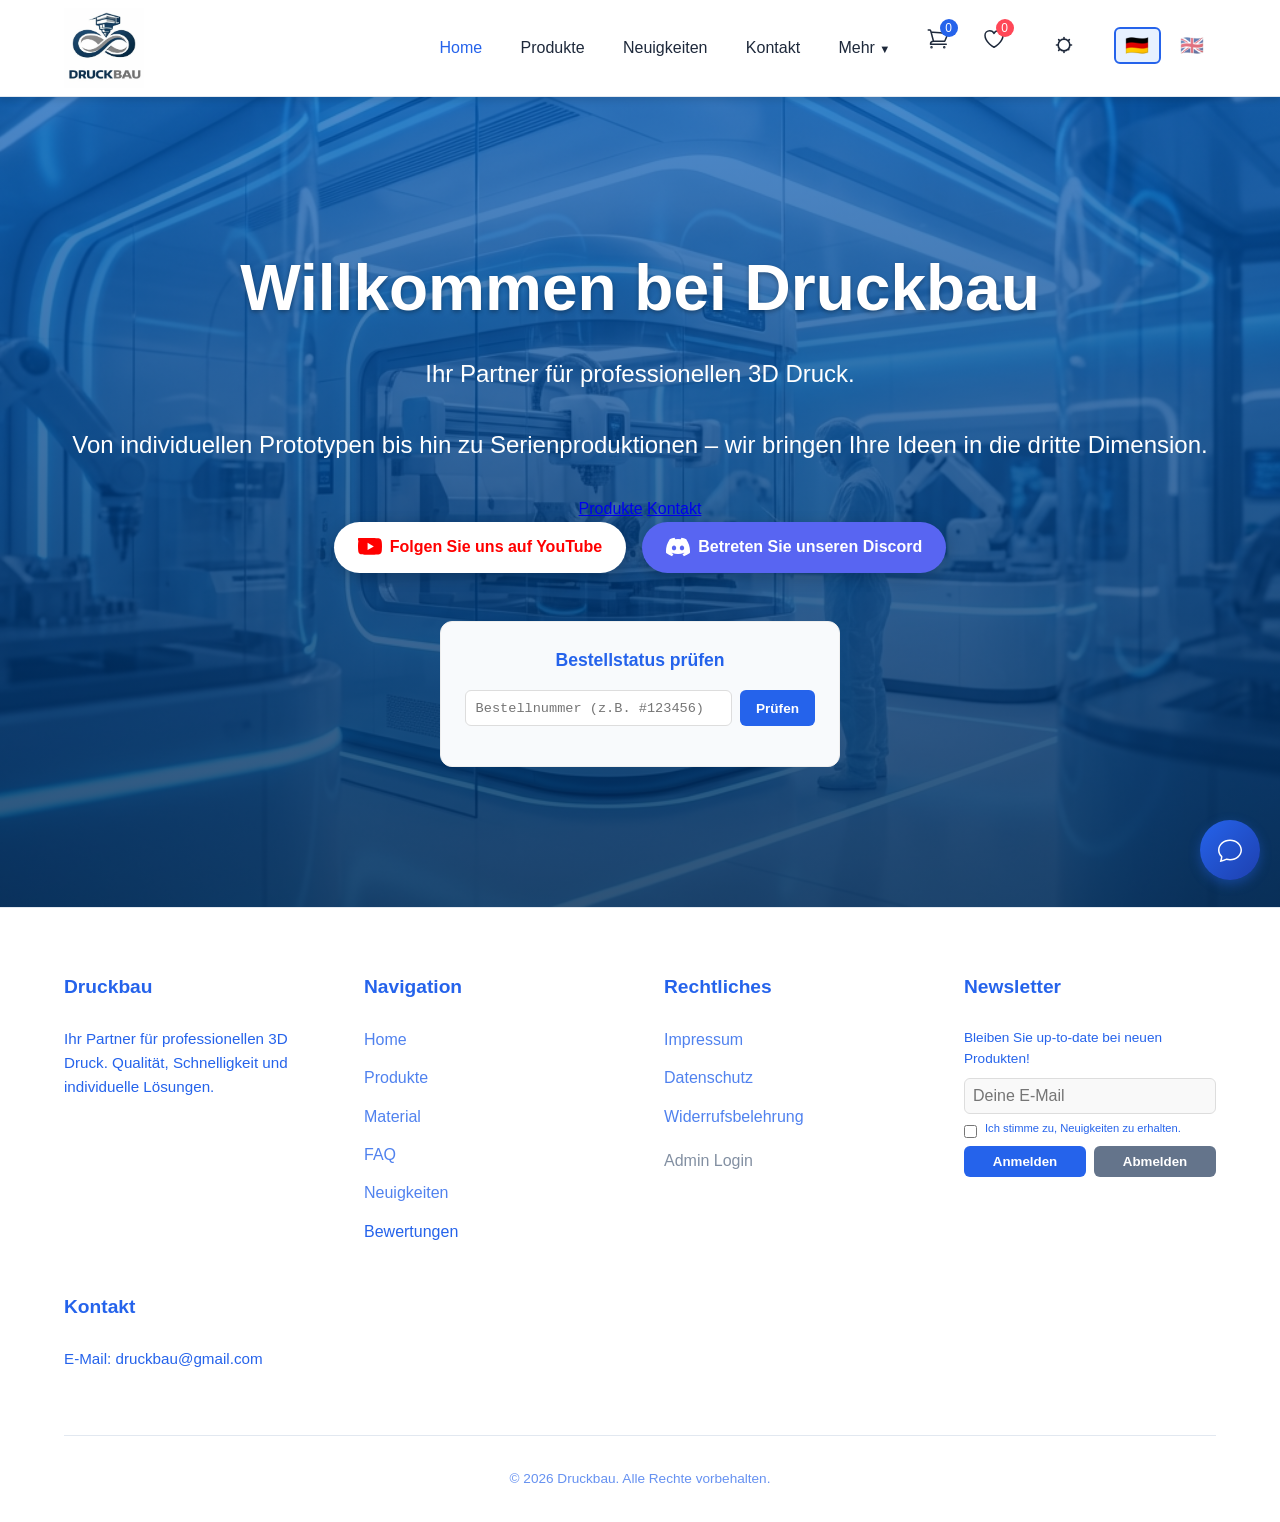
==== index.html @ 500609e3 "3 Update sync. Supabase edited" ====
<!DOCTYPE html>
<html lang="de">

<head>
    <meta charset="UTF-8">
    <meta name="viewport" content="width=device-width, initial-scale=1.0">
    <title>Druckbau - 3D Druck Service</title>
    <!-- Social Media Tags -->
    <meta property="og:title" content="Druckbau - Premium 3D Druck Service">
    <meta property="og:description"
        content="Ihr Partner für professionellen 3D Druck. Individuelle Anfertigungen, hochwertige Materialien und schnelle Lieferung.">
    <meta property="og:image" content="https://druckbau.de/logo.jpg">
    <meta property="og:url" content="https://druckbau.de">
    <meta property="og:type" content="website">

    <meta name="twitter:card" content="summary_large_image">
    <meta name="twitter:title" content="Druckbau - 3D Druck Service">
    <meta name="twitter:description" content="Professioneller 3D Druck Service für Ihre Ideen.">
    <meta name="twitter:image" content="https://druckbau.de/logo.jpg">
    <!-- Premium Fonts -->
    <link rel="preconnect" href="https://fonts.googleapis.com">
    <link rel="preconnect" href="https://fonts.gstatic.com" crossorigin>
    <link href="https://fonts.googleapis.com/css2?family=Inter:wght@300;400;500;600;700&display=swap" rel="stylesheet">
    <link rel="stylesheet" href="style.css">
    <!-- Security Headers -->
    <meta http-equiv="Content-Security-Policy"
        content="default-src 'self'; script-src 'self' 'unsafe-inline' https://fonts.googleapis.com https://cdn.jsdelivr.net https://ajax.googleapis.com; style-src 'self' 'unsafe-inline' https://fonts.googleapis.com; font-src 'self' https://fonts.gstatic.com; img-src 'self' data:; connect-src 'self' https://api.emailjs.com https://ezwmsguucjzqovypmggk.supabase.co; object-src 'none'; base-uri 'self'; upgrade-insecure-requests; frame-ancestors 'none';">
    <meta name="referrer" content="no-referrer-when-downgrade">
    <meta http-equiv="X-Content-Type-Options" content="nosniff">
    <meta http-equiv="X-Frame-Options" content="DENY">
    <meta http-equiv="Permissions-Policy" content="camera=(), microphone=(), geolocation=(), payment=()">
    <!-- 3D Model Viewer Script -->
    <script type="module" src="https://ajax.googleapis.com/ajax/libs/model-viewer/3.4.0/model-viewer.min.js"
        integrity="sha384-NxrHiuPcsJaRbXc9EoFTt5OZ6WPVqKeDgcnykGs3spXmq0J7hbbGGlyUkrGuoJoA"
        crossorigin="anonymous"></script>
    <script src="https://cdn.jsdelivr.net/npm/chart.js"></script>
</head>

<body>

    <!-- Navigation -->
    <nav>
        <div class="nav-left">
            <img src="logo.jpg" alt="Druckbau Logo" class="logo" width="150" height="80">
        </div>
        <ul class="nav-links">
            <li><a href="#" class="nav-link active" data-target="home" data-i18n="nav_home">Home</a></li>
            <li><a href="#" class="nav-link" data-target="products" data-i18n="nav_products">Produkte</a></li>
            <li><a href="#" class="nav-link" data-target="news" data-i18n="nav_news">Neuigkeiten</a></li>
            <li><a href="#" class="nav-link" data-target="contact" data-i18n="nav_contact">Kontakt</a></li>
            <li class="dropdown">
                <a href="#" class="nav-link dropdown-toggle" id="more-dropdown" data-i18n="nav_more">Mehr <span
                        class="arrow">▼</span></a>
                <ul class="dropdown-menu">
                    <li><a href="#" class="nav-link" data-target="material" data-i18n="nav_material">Material</a></li>
                    <li><a href="#" class="nav-link" data-target="faq" data-i18n="nav_faq">FAQ</a></li>
                    <li><a href="#" class="nav-link" data-target="comparison"
                            data-i18n="nav_comparison">Material-Vergleich</a></li>
                    <li id="admin-nav-item" style="display: none;"><a href="#" class="nav-link" data-target="admin"
                            style="color: #d9534f; font-weight: bold;">Admin</a></li>
                </ul>
            </li>
            <li class="cart-icon-container" data-target="cart">
                <svg xmlns="http://www.w3.org/2000/svg" fill="none" viewBox="0 0 24 24" stroke-width="1.5"
                    stroke="currentColor">
                    <path stroke-linecap="round" stroke-linejoin="round"
                        d="M2.25 3h1.386c.51 0 .955.343 1.087.835l.383 1.437M7.5 14.25a3 3 0 0 0-3 3h15.75m-12.75-3h11.218c1.121-2.3 2.1-4.684 2.924-7.138a60.114 60.114 0 0 0-16.536-1.84M7.5 14.25 5.106 5.272M6 20.25a.5.5 0 1 1-1 0 .5.5 0 0 1 1 0Zm12.75 0a.5.5 0 1 1-1 0 .5.5 0 0 1 1 0Z" />
                </svg>
                <span class="cart-count" id="cart-count">0</span>
            </li>
            <li class="wishlist-icon-container" data-target="wishlist">
                <svg xmlns="http://www.w3.org/2000/svg" fill="none" viewBox="0 0 24 24" stroke-width="1.5"
                    stroke="currentColor">
                    <path stroke-linecap="round" stroke-linejoin="round"
                        d="M21 8.25c0-2.485-2.099-4.5-4.688-4.5-1.935 0-3.597 1.126-4.312 2.733-.715-1.607-2.377-2.733-4.313-2.733C5.1 3.75 3 5.765 3 8.25c0 7.22 9 12 9 12s9-4.78 9-12z" />
                </svg>
                <span class="wishlist-count" id="wishlist-count">0</span>
            </li>
            <li>
                <button id="theme-toggle" class="theme-toggle" aria-label="Dark Mode umschalten">
                    <svg class="sun-icon" xmlns="http://www.w3.org/2000/svg" fill="none" viewBox="0 0 24 24"
                        stroke="currentColor" width="20" style="pointer-events: none;">
                        <path stroke-linecap="round" stroke-linejoin="round" stroke-width="2"
                            d="M12 3v1m0 16v1m9-9h-1M4 12H3m15.364-6.364l-.707.707M6.343 17.657l-.707.707M17.657 17.657l-.707-.707M6.343 6.343l-.707-.707M12 5a7 7 0 100 14 7 7 0 000-14z" />
                    </svg>
                    <svg class="moon-icon" xmlns="http://www.w3.org/2000/svg" fill="none" viewBox="0 0 24 24"
                        stroke="currentColor" width="20" style="display:none; pointer-events: none;">
                        <path stroke-linecap="round" stroke-linejoin="round" stroke-width="2"
                            d="M20.354 15.354A9 9 0 018.646 3.646 9.003 9.003 0 0012 21a9.003 9.003 0 008.354-5.646z" />
                    </svg>
                </button>
            </li>
            <li>
                <div class="language-switcher">
                    <button class="lang-btn active" data-lang="de" title="Deutsch">🇩🇪</button>
                    <button class="lang-btn" data-lang="en" title="English">🇬🇧</button>
                </div>
            </li>
        </ul>
    </nav>

    <main>

        <!-- Home Section -->
        <section id="home" class="active" style="display: flex;">
            <div class="hero-content">
                <h1 class="hero-title" data-i18n="home_title">Willkommen bei Druckbau</h1>
                <p class="hero-subtitle" data-i18n="home_subtitle">Ihr Partner für professionellen 3D-Druck</p>
                <p class="hero-description" data-i18n="home_hero_desc">
                    Von individuellen Prototypen bis hin zu Serienproduktionen – wir bringen Ihre Ideen in die dritte
                    Dimension.
                </p>

                <!-- Social Proof Counter -->


                <div class="hero-buttons">
                    <a href="#" class="hero-btn primary nav-link" data-target="products"
                        data-i18n="nav_products">Produkte ansehen</a>
                    <a href="#" class="hero-btn secondary nav-link" data-target="contact"
                        data-i18n="nav_contact">Kontakt aufnehmen</a>
                </div>
            </div>

            <div style="display: flex; gap: 1rem; justify-content: center; flex-wrap: wrap;">
                <a href="https://www.youtube.com/@Druckbau" target="_blank" rel="noopener noreferrer" class="youtube-link">
                    <svg xmlns="http://www.w3.org/2000/svg" width="24" height="24" fill="currentColor" viewBox="0 0 16 16">
                        <path
                            d="M8.051 1.999h.089c.822.003 4.987.033 6.11.335a2.01 2.01 0 0 1 1.415 1.42c.101.38.172.883.22 1.402l.01.104.022.26.008.104c.065.914.073 1.77.074 1.957v.075c-.001.194-.01 1.108-.082 2.06l-.008.105-.009.104c-.05.572-.124 1.14-.235 1.558a2.007 2.007 0 0 1-1.415 1.42c-1.16.312-5.569.334-6.18.335h-.142c-.309 0-1.587-.006-2.927-.052l-.17-.006-.087-.004-.171-.007-.171-.007c-1.11-.049-2.167-.128-2.654-.26a2.007 2.007 0 0 1-1.415-1.419c-.111-.417-.185-.986-.235-1.558L.09 9.82l-.008-.104A31.4 31.4 0 0 1 0 7.68v-.123c.002-.215.01-.958.064-1.778l.007-.103.003-.052.008-.104.022-.26.01-.104c.048-.519.119-1.023.22-1.402a2.007 2.007 0 0 1-1.415-1.42c.487-.13 1.544-.21 2.654-.26l.17-.007.172-.006.086-.003.171-.007A99.788 99.788 0 0 1 7.858 2h.193zM6.4 5.209v4.818l4.157-2.408L6.4 5.209z" />
                    </svg>
                    <span data-i18n="home_youtube">Folgen Sie uns auf YouTube</span>
                </a>
                <a href="https://discord.gg/6PPEYN9YKp" target="_blank" rel="noopener noreferrer" class="discord-link">
                    <svg xmlns="http://www.w3.org/2000/svg" width="24" height="24" fill="currentColor" viewBox="0 0 16 16">
                        <path d="M13.545 2.907a13.227 13.227 0 0 0-3.257-1.011.05.05 0 0 0-.052.025c-.141.25-.297.577-.406.833a12.19 12.19 0 0 0-3.658 0 8.258 8.258 0 0 0-.412-.833.051.051 0 0 0-.052-.025c-1.125.194-2.22.534-3.257 1.011a.041.041 0 0 0-.021.018C.356 6.024-.213 9.047.066 12.032c.001.014.01.028.021.037a13.276 13.276 0 0 0 3.995 2.02.05.05 0 0 0 .056-.019c.308-.42.582-.863.818-1.329a.05.05 0 0 0-.01-.059.051.051 0 0 0-.018-.011 8.875 8.875 0 0 1-1.248-.595.05.05 0 0 1-.02-.066l.015-.019c.084-.063.168-.129.248-.195a.05.05 0 0 1 .051-.007c2.619 1.196 5.454 1.196 8.041 0a.052.052 0 0 1 .053.007c.08.066.164.132.248.195a.051.051 0 0 1-.004.085 8.254 8.254 0 0 1-1.249.594.05.05 0 0 0-.03.07.052.052 0 0 0 .003.012c.24.465.515.909.817 1.329a.05.05 0 0 0 .056.019 13.235 13.235 0 0 0 4.001-2.02.049.049 0 0 0 .021-.037c.334-3.451-.559-6.449-2.366-9.106a.034.034 0 0 0-.02-.019Zm-8.198 7.307c-.789 0-1.438-.724-1.438-1.612 0-.889.637-1.613 1.438-1.613.807 0 1.45.73 1.438 1.613 0 .888-.637 1.612-1.438 1.612Zm5.316 0c-.788 0-1.438-.724-1.438-1.612 0-.889.637-1.613 1.438-1.613.807 0 1.45.73 1.438 1.613 0 .888-.637 1.612-1.438 1.612Z"/>
                    </svg>
                    <span>Betreten Sie unseren Discord</span>
                </a>
            </div>

            <!-- Order Status Check -->
            <div class="order-tracker"
                style="margin-top: 3rem; padding: 1.5rem; background: var(--bg-light); border-radius: 12px; border: 1px solid #eee; width: 100%; max-width: 400px; text-align: center;">
                <h3 style="font-size: 1.1rem; margin-bottom: 1rem; color: var(--primary-blue);"
                    data-i18n="home_order_status">Bestellstatus prüfen
                </h3>
                <div style="display: flex; gap: 0.5rem; margin-bottom: 1rem;">
                    <input type="text" id="status-order-id" placeholder="Bestellnummer (z.B. #123456)"
                        data-i18n="home_order_placeholder"
                        style="flex: 1; padding: 0.6rem; border-radius: 6px; border: 1px solid #ddd; font-family: monospace; font-size: 0.85rem;">
                    <button id="check-status-btn" class="nav-trigger" data-i18n="home_check_btn"
                        style="padding: 0.6rem 1rem; background: var(--primary-blue); color: white; border: none; border-radius: 6px; cursor: pointer; font-weight: 600; font-size: 0.85rem;">Prüfen</button>
                </div>
                <div id="status-result" style="display: none; padding-top: 0.5rem; font-size: 0.9rem;">
                    <p style="color: #666; margin-bottom: 0.2rem;">Status Ihrer Bestellung:</p>
                    <div id="status-badge"
                        style="display: inline-block; padding: 0.3rem 1rem; border-radius: 20px; font-weight: bold; background: #eee; color: #333;">
                        -
                    </div>
                </div>
            </div>
        </section>

        <!-- Material & Technik Section -->
        <section id="material">
            <h2 class="section-title" data-i18n="material_title">Material & Technik</h2>
            <div class="material-grid">
                <div class="material-card">
                    <div class="material-icon">🍃</div>
                    <h3 data-i18n="material_pla_title">PLA (Polylactid)</h3>
                    <p data-i18n="material_pla_text">Unser Standardmaterial. Biologisch abbaubar, geruchsneutral und in
                        einer riesigen Farbpalette
                        verfügbar. Ideal für Deko, Fidget Toys und Prototypen.</p>
                </div>
                <div class="material-card">
                    <div class="material-icon">🦾</div>
                    <h3 data-i18n="material_petg_title">PETG</h3>
                    <p data-i18n="material_petg_text">Die robuste Alternative. Hitzebeständiger (bis ca. 80°C) und
                        stabiler als PLA. Perfekt für
                        Funktionsteile im Außenbereich oder im Auto.</p>
                </div>
                <div class="material-card">
                    <div class="material-icon">⚙️</div>
                    <h3 data-i18n="material_quality_title">Druckqualität</h3>
                    <p data-i18n="material_quality_text">Wir drucken standardmäßig mit einer Schichthöhe von 0.2mm für
                        die optimale Balance aus
                        Detailreichtum und Stabilität.</p>
                </div>
            </div>
        </section>

        <!-- Testimonials Section -->
        <section id="testimonials" class="testimonials-section">
            <h2 class="section-title" data-i18n="testimonials_title">Was unsere Kunden sagen</h2>
            <div class="testimonials-grid">
                <div class="testimonial-card">
                    <div class="stars">⭐⭐⭐⭐⭐</div>
                    <p class="quote" data-i18n="testimonial_sarah_quote">"Unglaubliche Qualität! Die Vase sieht in echt
                        noch besser aus als auf den Bildern.
                        Schneller Versand, gerne wieder."</p>
                    <p class="author" data-i18n="testimonial_sarah_author">- Sarah M.</p>
                </div>
                <div class="testimonial-card">
                    <div class="stars">⭐⭐⭐⭐⭐</div>
                    <p class="quote" data-i18n="testimonial_thomas_quote">"Habe ein Ersatzteil für meinen Oldtimer
                        drucken lassen. Passt perfekt! Danke für
                        die tolle Beratung."</p>
                    <p class="author" data-i18n="testimonial_thomas_author">- Thomas K.</p>
                </div>
                <div class="testimonial-card">
                    <div class="stars">⭐⭐⭐⭐⭐</div>
                    <p class="quote" data-i18n="testimonial_julia_quote">"Super netter Kontakt und das personalisierte
                        Geschenk kam mega gut an. Die Farben
                        leuchten richtig."</p>
                    <p class="author" data-i18n="testimonial_julia_author">- Julia & Ben</p>
                </div>
            </div>
        </section>

        <!-- Customer Showcase Section -->
        <section id="showcase">
            <h2 class="section-title">Customer Showcase</h2>
            <p style="text-align:center; margin-bottom:2rem; color: var(--text-light);">Echte Ergebnisse von echten
                Kundenprojekten.</p>
            <div class="showcase-grid">
                <div class="showcase-item">
                    <img src="vase_1.jpg" alt="Individuelle Vase aus dem 3D Drucker" loading="lazy" width="400"
                        height="300" style="width:100%; height:auto;">
                    <div class="showcase-overlay">Individuelle Vase</div>
                </div>
                <div class="showcase-item">
                    <img src="vase_2.jpg" alt="Technisches Bauteil 3D Druck" loading="lazy" width="400" height="300"
                        style="width:100%; height:auto;">
                    <div class="showcase-overlay">Technisches Bauteil</div>
                </div>
                <div class="showcase-item">
                    <img src="hund_1.jpg" alt="Deko Hund 3D Druck" loading="lazy" width="400" height="300"
                        style="width:100%; height:auto;">
                    <div class="showcase-overlay">Deko-Hund</div>
                </div>
            </div>
        </section>

        <!-- 3D Preview Section -->
        <section id="preview-3d">
            <h2 class="section-title" data-i18n="preview_title">Interaktive 3D-Vorschau</h2>
            <div class="preview-container">
                <p style="text-align:center; margin-bottom:1rem; color: var(--text-light);">Erleben Sie unsere Modelle
                    hautnah.</p>
                <div class="model-viewer-wrapper">
                    <model-viewer src="" alt="Ein 3D-Modell von Druckbau" auto-rotate camera-controls
                        shadow-intensity="1" poster="logo.jpg">
                        <div class="model-placeholder">
                            <p>Hier wird Ihr 3D-Modell geladen...</p>
                        </div>
                    </model-viewer>
                </div>
            </div>
        </section>

        <!-- About / Werkstatt Section -->
        <section id="about" class="about-section">
            <h2 class="section-title" data-i18n="workshop_title">Die Werkstatt</h2>
            <div class="about-container">
                <div class="about-text">
                    <h3>Mit Leidenschaft gedruckt</h3>
                    <p>Hinter Druckbau steckt echte Begeisterung für Technik. Was als Hobby begann, ist heute eine
                        kleine Manufaktur für individuelle 3D-Druck-Lösungen.</p>
                    <p>In meiner Werkstatt setze ich auf moderne Drucker und hochwertige Materialien, um Ihre Ideen
                        bestmöglich umzusetzen – egal ob Einzelstück oder Kleinserie.</p>
                    <a href="#" class="btn contact-trigger" data-target="contact"
                        style="margin-top: 1rem; display:inline-block;">Projekt anfragen</a>
                </div>
                <!-- Placeholder for Image - User can replace src later -->
                <div class="about-image">
                    <div class="image-placeholder-box">
                        <span>Hier könnte Ihr Foto stehen</span>
                    </div>
                </div>
            </div>
        </section>

        <!-- FAQ Section -->
        <section id="faq">
            <h2 class="section-title" data-i18n="faq_title">FAQ - Häufig gestellte Fragen</h2>
            <div class="faq-accordion">
                <div class="faq-item">
                    <button class="faq-question" data-i18n="faq_acc_q1">Wie lange dauert ein Druck?</button>
                    <div class="faq-answer" data-i18n="faq_acc_a1">
                        <p>Das hängt stark von der Größe und Komplexität ab. Kleine Teile sind in wenigen Stunden
                            fertig, große Projekte können 1-3 Tage dauern. Wir geben Ihnen bei der Anfrage immer eine
                            Schätzung ab.</p>
                    </div>
                </div>
                <div class="faq-item">
                    <button class="faq-question" data-i18n="faq_acc_q2">Kann ich eigene Dateien (STL) schicken?</button>
                    <div class="faq-answer" data-i18n="faq_acc_a2">
                        <p>Ja, absolut! Laden Sie Ihre .stl oder .obj Dateien einfach bei der "Auftragsarbeit" hoch. Wir
                            prüfen die Druckbarkeit kostenlos für Sie.</p>
                    </div>
                </div>
                <div class="faq-item">
                    <button class="faq-question" data-i18n="faq_acc_q3">Welche Farben sind möglich?</button>
                    <div class="faq-answer" data-i18n="faq_acc_a3">
                        <p>Wir haben ständig viele Farben auf Lager (siehe Produktoptionen). Sollte Ihre Wunschfarbe
                            nicht dabei sein, bestellen wir diese gerne für Ihren Auftrag.</p>
                    </div>
                </div>
                <!-- New FAQs -->
                <div class="faq-item">
                    <button class="faq-question" data-i18n="faq_acc_q4">Welche Zahlungsmethoden werden
                        akzeptiert?</button>
                    <div class="faq-answer" data-i18n="faq_acc_a4">
                        <p>Aktuell bieten wir Zahlung per Vorkasse und PayPal an. Die Details erhalten Sie direkt mit
                            Ihrem Angebot oder der Bestellbestätigung.</p>
                    </div>
                </div>
                <div class="faq-item">
                    <button class="faq-question" data-i18n="faq_acc_q5">Wie hoch sind die Versandkosten?</button>
                    <div class="faq-answer" data-i18n="faq_acc_a5">
                        <p>Der Standardversand innerhalb Deutschlands beträgt 4,90 €. Ab einem Bestellwert von 50 €
                            versenden wir versandkostenfrei.</p>
                    </div>
                </div>
                <div class="faq-item">
                    <button class="faq-question" data-i18n="faq_acc_q6">Kann ich personalisierte Artikel
                        zurückgeben?</button>
                    <div class="faq-answer" data-i18n="faq_acc_a6">
                        <p>Bitte haben Sie Verständnis, dass individuell angefertigte Produkte (Custom Orders) vom
                            Umtausch ausgeschlossen sind, es sei denn, sie weisen Mängel auf.</p>
                    </div>
                </div>
                <div class="faq-item">
                    <button class="faq-question" data-i18n="faq_acc_q7">Bieten Sie auch Mengenrabatte an?</button>
                    <div class="faq-answer" data-i18n="faq_acc_a7">
                        <p>Ja, für größere Stückzahlen oder Serienfertigungen (z.B. für Vereine oder Firmen) erstellen
                            wir Ihnen gerne ein individuelles Angebot.</p>
                    </div>
                </div>

                <!-- Wiki Section -->
                <div class="wiki-section" style="margin-top: 3rem;">
                    <h3 style="text-align: center; color: var(--primary-blue); margin-bottom: 1.5rem;">3D-Druck Wiki &
                        Tipps</h3>

                    <div class="faq-item">
                        <button class="faq-question">Was ist eine STL-Datei und wie bereite ich sie vor?</button>
                        <div class="faq-answer">
                            <p>STL ist das Standardformat für den 3D-Druck.
                                <strong>Tipp:</strong> Achten Sie bei Funktionsteilen auf Toleranzen von ca. 0.2mm,
                                damit Teile später zusammenpassen. Wir prüfen jede Datei vor dem Druck auf Fehler!
                            </p>
                        </div>
                    </div>

                    <div class="faq-item">
                        <button class="faq-question">Materialkunde: Welches Filament ist das richtige?</button>
                        <div class="faq-answer">
                            <p><strong>PLA:</strong> Perfekt für Deko, sehr detailreich, umweltfreundlich. (Bis ca. 55°C
                                stabil)<br>
                                <strong>PETG:</strong> Ideal für Funktionsteile, hitzebeständiger (bis 80°C) und sehr
                                stabil.<br>
                                <strong>TPU:</strong> Flexibel wie Gummi, perfekt für Handyhüllen oder Dichtungen.
                            </p>
                        </div>
                    </div>

                    <div class="faq-item">
                        <button class="faq-question">Was bedeuten Infill und Layerhöhe?</button>
                        <div class="faq-answer">
                            <p><strong>Infill:</strong> Die innere Füllstruktur. 15-20% reichen meistens. 100% macht das
                                Teil extrem massiv.<br>
                                <strong>Layerhöhe:</strong> Die Dicke der einzelnen Schichten. 0.2mm ist unser Standard
                                für ein sauberes Ergebnis.
                            </p>
                        </div>
                    </div>
                </div>
            </div>
        </section>

        <!-- Products Section -->
        <section id="products">
            <h2 style="text-align: center; margin-bottom: 2rem; color: var(--primary-blue); font-size: 2.5rem;"
                data-i18n="products_title">Unsere
                Produkte</h2>
            <div class="products-grid" id="products-grid">
                <!-- Javascript populates this -->
            </div>
        </section>

        <!-- Cart Section -->
        <section id="cart">
            <h2 style="text-align: center; margin-bottom: 2rem; color: var(--primary-blue); font-size: 2.5rem;"
                data-i18n="cart_title">
                Warenkorb</h2>
            <div class="cart-container">
                <div id="cart-items-container" class="cart-items">
                    <!-- Javascript populates this -->
                </div>

                <div id="cart-summary" class="cart-summary" style="display:none;">
                    <div class="summary-row">
                        <span data-i18n="cart_subtotal">Zwischensumme:</span>
                        <span id="subtotal">0.00 €</span>
                    </div>
                    <div class="summary-row">
                        <span data-i18n="cart_shipping">Versandkosten:</span>
                        <span id="shipping">4.90 €</span>
                    </div>
                    <div class="summary-row" id="discount-row" style="display: none;">
                        <span data-i18n="cart_discount">Rabatt:</span>
                        <span id="discount" style="color: #10b981;">0.00 €</span>
                    </div>
                    <div class="summary-row total">
                        <span data-i18n="cart_total">Gesamt:</span>
                        <span id="total-sum">0.00 €</span>
                    </div>
                    <div id="coupon-section" class="coupon-section">
                        <div class="coupon-input-group">
                            <input type="text" id="coupon-input" class="coupon-input" placeholder="Gutscheincode"
                                data-i18n="cart_coupon">
                            <button id="apply-coupon-btn" class="coupon-apply-btn"
                                data-i18n="cart_apply">Anwenden</button>
                        </div>
                    </div>
                    <button type="button" class="checkout-btn" id="checkout-btn" data-i18n="cart_checkout">Jetzt
                        kaufen</button>
                </div>
            </div>
        </section>

        <!-- Guarantee Section -->
        <section id="guarantee" class="guarantee-section">
            <div class="guarantee-icon">✓</div>
            <div class="guarantee-title">100% Zufriedenheitsgarantie</div>
            <div class="guarantee-text">Kostenloser Nachdruck bei Druckfehlern</div>
        </section>


        <!-- Material Comparison Section -->
        <section id="comparison">
            <h2 class="section-title" data-i18n="comparison_title">Material-Vergleich</h2>
            <p style="text-align: center; margin-bottom: 2rem; color: var(--text-light);">
                Welches Material ist das richtige für Ihr Projekt?
            </p>

            <div class="comparison-table-container">
                <table class="comparison-table">
                    <thead>
                        <tr>
                            <th>Eigenschaft</th>
                            <th>PLA</th>
                            <th>PETG</th>
                            <th>TPU</th>
                        </tr>
                    </thead>
                    <tbody>
                        <tr>
                            <td>Temperaturbeständigkeit</td>
                            <td>
                                <div class="rating-bar">
                                    <div class="rating-fill" style="width: 40%;"></div>
                                </div>
                                <br><small>bis 55°C</small>
                            </td>
                            <td>
                                <div class="rating-bar">
                                    <div class="rating-fill" style="width: 80%;"></div>
                                </div>
                                <br><small>bis 80°C</small>
                            </td>
                            <td>
                                <div class="rating-bar">
                                    <div class="rating-fill" style="width: 60%;"></div>
                                </div>
                                <br><small>bis 70°C</small>
                            </td>
                        </tr>
                        <tr>
                            <td>Festigkeit</td>
                            <td>
                                <div class="rating-bar">
                                    <div class="rating-fill" style="width: 70%;"></div>
                                </div>
                            </td>
                            <td>
                                <div class="rating-bar">
                                    <div class="rating-fill" style="width: 90%;"></div>
                                </div>
                            </td>
                            <td>
                                <div class="rating-bar">
                                    <div class="rating-fill" style="width: 50%;"></div>
                                </div>
                            </td>
                        </tr>
                        <tr>
                            <td>Flexibilität</td>
                            <td>
                                <div class="rating-bar">
                                    <div class="rating-fill" style="width: 20%;"></div>
                                </div>
                            </td>
                            <td>
                                <div class="rating-bar">
                                    <div class="rating-fill" style="width: 40%;"></div>
                                </div>
                            </td>
                            <td>
                                <div class="rating-bar">
                                    <div class="rating-fill" style="width: 100%;"></div>
                                </div>
                            </td>
                        </tr>
                        <tr>
                            <td>Kosten</td>
                            <td>€</td>
                            <td>€€</td>
                            <td>€€€</td>
                        </tr>
                        <tr>
                            <td>Anwendungsfälle</td>
                            <td>Deko, Prototypen, Spielzeug</td>
                            <td>Funktionsteile, Outdoor, Mechanik</td>
                            <td>Handyhüllen, Dichtungen, flexible Teile</td>
                        </tr>
                    </tbody>
                </table>
            </div>
        </section>


        <!-- Contact Section -->
        <section id="contact">
            <h2 class="section-title" data-i18n="contact_title">Kontaktieren Sie uns</h2>
            <div class="contact-container">
                <p data-i18n="contact_subtitle">Haben Sie eine Idee oder ein fertiges Modell? Senden Sie uns eine
                    Nachricht!</p>
                <form class="contact-form" onsubmit="sendEmail(event)">
                    <input type="text" id="contact-name" placeholder="Name" required class="qty-input"
                        data-i18n="contact_name">
                    <input type="email" id="contact-email" placeholder="E-Mail" required class="qty-input"
                        data-i18n="contact_email">
                    <textarea id="contact-message" placeholder="Ihre Nachricht oder Modell-Beschreibung..." required
                        class="qty-input" data-i18n="contact_message"></textarea>

                    <div class="form-group hp-field">
                        <label for="hp_name">Bitte dieses Feld leer lassen</label>
                        <input type="text" id="hp_name" name="hp_name" tabindex="-1" autocomplete="off">
                    </div>

                    <div class="form-group gdpr-group" style="text-align: left; margin-bottom: 1rem;">
                        <input type="checkbox" id="contact-gdpr" required style="width: auto; margin-right: 0.5rem;">
                        <label for="contact-gdpr" style="display: inline; font-size: 0.85rem;">
                            Ich stimme der Verarbeitung meiner Daten gemäß der <a href="datenschutz.html"
                                target="_blank">Datenschutzerklärung</a> zu.
                        </label>
                    </div>
                    <button type="submit" class="contact-btn" data-i18n="contact_send">Absenden</button>
                </form>
            </div>
        </section>

        <!-- Wishlist Section -->
        <section id="wishlist">
            <h2 class="section-title" data-i18n="wishlist_title">Meine Wunschliste</h2>
            <div class="cart-container">
                <div id="wishlist-items" class="cart-items">
                    <!-- Wishlist items will be rendered here -->
                </div>
            </div>
        </section>

        <!-- FAQ Section -->
        <section id="faq-common">
            <h2 class="section-title" data-i18n="faq_title">Häufig gestellte Fragen</h2>
            <div class="faq-container" style="max-width: 800px; margin: 0 auto;">
                <div class="faq-item"
                    style="background: var(--bg-light); padding: 1.5rem; border-radius: 8px; margin-bottom: 1rem;">
                    <h3 style="color: var(--primary-blue); margin-bottom: 0.5rem;" data-i18n="faq_q1">Wie lange dauert
                        der Versand?</h3>
                    <p data-i18n="faq_a1">In der Regel versenden wir innerhalb von 2-3 Werktagen. Bei individuellen
                        Aufträgen kann es je
                        nach Aufwand etwas länger dauern.</p>
                </div>
                <div class="faq-item"
                    style="background: var(--bg-light); padding: 1.5rem; border-radius: 8px; margin-bottom: 1rem;">
                    <h3 style="color: var(--primary-blue); margin-bottom: 0.5rem;" data-i18n="faq_q2">Welche Materialien
                        nutzen Sie?</h3>
                    <p data-i18n="faq_a2">Wir nutzen hauptsächlich PLA (biologisch abbaubar), PETG (robust) und TPU
                        (flexibel). Mehr
                        Details finden Sie im Material-Vergleich.</p>
                </div>
                <div class="faq-item"
                    style="background: var(--bg-light); padding: 1.5rem; border-radius: 8px; margin-bottom: 1rem;">
                    <h3 style="color: var(--primary-blue); margin-bottom: 0.5rem;" data-i18n="faq_q3">Kann ich eigene
                        Modelle drucken
                        lassen?</h3>
                    <p data-i18n="faq_a3">Ja! Nutzen Sie unser Kontaktformular für eine Anfrage.</p>
                </div>
            </div>
        </section>

        <!-- News & Admin Section -->
        <!-- News Section -->
        <section id="news" class="news-section"
            style="display: none; padding: 4rem 2rem; max-width: 1200px; margin: 0 auto;">
            <h2 class="section-title" data-i18n="news_title">Neuigkeiten & Status</h2>

            <div id="public-news-banner" class="news-banner">
                <p id="news-text" data-i18n="news_loading">Lade Neuigkeiten...</p>
                <p id="news-date" style="font-size: 0.8rem; margin-top: 0.5rem; color: #666;"></p>
            </div>
        </section>

        <!-- Admin Section (Hidden by default) -->
        <section id="admin" class="admin-section"
            style="display: none; padding: 4rem 2rem; max-width: 1200px; margin: 0 auto;">
            <h2 class="section-title" style="color: #d9534f;">Admin Dashboard</h2>

            <div id="admin-panel" style="border: 1px solid var(--primary-blue); padding: 1.5rem; border-radius: 8px;">
                <div class="admin-group">
                    <h4>Neuen Status erstellen</h4>
                    <textarea id="admin-news-input"
                        style="width: 100%; min-height: 100px; padding: 0.5rem; margin-bottom: 0.5rem;"
                        placeholder="Was gibt es Neues?"></textarea>
                    <button id="save-news-btn" class="contact-btn">Status speichern</button>
                    <button id="delete-news-btn"
                        style="color: #999; border: 1px solid #999; background: none; padding: 5px 10px; cursor: pointer; border-radius: 4px; margin-left: 0.5rem; font-size: 0.85rem;">Verlauf
                        löschen</button>
                </div>

                <div class="admin-group" style="margin-top: 2rem;">
                    <h4>Neuigkeiten Verlauf</h4>
                    <div id="admin-news-history"
                        style="max-height: 200px; overflow-y: auto; border: 1px solid #eee; padding: 0.5rem; margin-top: 1rem; border-radius: 4px;">
                        <!-- News history items inserted here -->
                    </div>
                </div>

                <div class="admin-group" style="margin-top: 2rem;">
                    <div
                        style="display: flex; justify-content: space-between; align-items: center; margin-bottom: 1rem;">
                        <h4 style="margin: 0;">Analytics & Statistiken</h4>
                        <select id="admin-chart-range" class="qty-input"
                            style="width: auto; padding: 5px 10px; font-size: 0.85rem;">
                            <option value="all">Alle</option>
                            <option value="5m">5 Monate</option>
                            <option value="1m">1 Monat</option>
                            <option value="1w" selected>1 Woche</option>
                            <option value="day">Letzter Tag</option>
                        </select>
                    </div>
                    <div
                        style="background: white; padding: 1rem; border-radius: 8px; border: 1px solid #eee; margin-top: 1rem;">
                        <canvas id="admin-orders-chart" height="250"></canvas>
                        <canvas id="admin-revenue-chart" height="250" style="margin-top: 3rem;"></canvas>
                    </div>
                </div>

                <div class="admin-group" style="margin-top: 2rem;">
                    <h4>Statistiken (Käufe & Umsatz)</h4>
                    <div style="overflow-x: auto;">
                        <table id="stats-table" style="width: 100%; border-collapse: collapse; margin-top: 1rem;">
                            <thead>
                                <tr style="background: var(--bg-light); text-align: left;">
                                    <th style="padding: 0.5rem;">Produkt / Kanal</th>
                                    <th style="padding: 0.5rem;">Käufe (Menge)</th>
                                    <th style="padding: 0.5rem;">Umsatz (€)</th>
                                </tr>
                            </thead>
                            <tbody>
                                <!-- Stats inserted here -->
                            </tbody>
                        </table>
                    </div>
                </div>

                <div class="admin-group" style="margin-top: 2rem;">
                    <div style="display: flex; justify-content: space-between; align-items: center; margin-bottom: 1rem;">
                        <h4 style="margin: 0;">Newsletter Abonnenten</h4>
                        <button id="admin-send-newsletter" class="contact-btn" style="padding: 0.5rem 1rem; font-size: 0.85rem; background: var(--primary-blue);">Newsletter senden</button>
                    </div>
                    <div class="table-container" style="overflow-x: auto; margin-top: 1rem;">
                        <table id="newsletter-table" style="width: 100%; border-collapse: collapse;">
                            <thead>
                                <tr style="background: var(--bg-light); text-align: left;">
                                    <th style="padding: 0.5rem; font-size: 0.85rem;">Datum</th>
                                    <th style="padding: 0.5rem; font-size: 0.85rem;">E-Mail</th>
                                    <th style="padding: 0.5rem; font-size: 0.85rem;">Aktion</th>
                                </tr>
                            </thead>
                            <tbody>
                                <!-- Emails inserted here -->
                            </tbody>
                        </table>
                    </div>
                </div>

                <div class="admin-group" style="margin-top: 2rem;">
                    <div
                        style="display: flex; justify-content: space-between; align-items: center; margin-bottom: 1rem;">
                        <h4 style="margin: 0;">Bestellungen / Anfragen (Kontaktformular)</h4>
                        <button class="contact-btn admin-export-btn"
                            style="padding: 0.5rem 1rem; background: #5cb85c; border-color: #4cae4c;">CSV
                            Export</button>
                    </div>
                    <div style="overflow-x: auto;">
                        <table id="orders-table" style="width: 100%; border-collapse: collapse; margin-top: 1rem;">
                            <thead>
                                <tr style="background: var(--bg-light); text-align: left;">
                                    <th style="padding: 0.5rem;">Datum</th>
                                    <th style="padding: 0.5rem;">Name</th>
                                    <th style="padding: 0.5rem;">Bestell-Nr.</th>
                                    <th style="padding: 0.5rem;">Email</th>
                                    <th style="padding: 0.5rem;">Nachricht</th>
                                    <th style="padding: 0.5rem;">Produkte</th>
                                    <th style="padding: 0.5rem;">Gesamtpreis</th>
                                    <th style="padding: 0.5rem;">Tracking</th>
                                    <th style="padding: 0.5rem;">Status</th>
                                </tr>
                            </thead>
                            <tbody>
                                <!-- Orders inserted here -->
                            </tbody>
                        </table>
                    </div>
                    <button id="clear-orders-btn"
                        style="margin-top: 1rem; color: #d9534f; border: 1px solid #d9534f; background: none; padding: 5px 10px; cursor: pointer; border-radius: 4px;">Alle
                        löschen</button>
                    <button id="delete-completed-orders-btn"
                        style="margin-top: 1rem; margin-left: 0.5rem; color: #d9534f; border: 1px solid #d9534f; background: none; padding: 5px 10px; cursor: pointer; border-radius: 4px;">Erledigte
                        löschen</button>
                </div>

                <div class="admin-group" style="margin-top: 2rem;">
                    <h4>Gutschein-Verwaltung</h4>
                    <div style="overflow-x: auto; margin-top: 1rem;">
                        <table id="admin-coupons-table" style="width: 100%; border-collapse: collapse;">
                            <thead>
                                <tr style="background: var(--bg-light); text-align: left;">
                                    <th style="padding: 0.5rem; font-size: 0.85rem;">Code</th>
                                    <th style="padding: 0.5rem; font-size: 0.85rem;">Typ</th>
                                    <th style="padding: 0.5rem; font-size: 0.85rem;">Wert</th>
                                    <th style="padding: 0.5rem; font-size: 0.85rem;">Ablauf</th>
                                    <th style="padding: 0.5rem; font-size: 0.85rem;">Aktion</th>
                                </tr>
                            </thead>
                            <tbody>
                                <!-- Coupons inserted here -->
                            </tbody>
                        </table>
                    </div>

                    <div style="margin-top: 1rem; padding: 1rem; border: 1px solid #eee; border-radius: 4px;">
                        <h5>Neuen Gutschein hinzufügen</h5>
                        <div style="display: flex; gap: 0.5rem; flex-wrap: wrap;">
                            <input type="text" id="admin-coupon-code" placeholder="CODE" class="qty-input"
                                style="flex: 1; min-width: 100px;">
                            <select id="admin-coupon-type" class="qty-input" style="flex: 1; min-width: 100px;">
                                <option value="percentage">Prozent (%)</option>
                                <option value="fixed">Festbetrag (€)</option>
                            </select>
                            <input type="number" id="admin-coupon-value" placeholder="Wert" class="qty-input"
                                style="flex: 1; min-width: 80px;">
                            <input type="text" id="admin-coupon-expiry" placeholder="TT.MM.JJJJ" class="qty-input"
                                style="flex: 1; min-width: 120px;">
                            <button id="add-coupon-btn" class="contact-btn"
                                style="padding: 0.5rem 1rem;">Hinzufügen</button>
                        </div>
                    </div>
                </div>

                <div class="admin-group" style="margin-top: 2rem;">
                    <h4>Sonderangebot erstellen</h4>
                    <button class="contact-btn seasonal-offer-btn">Neues Angebot erstellen</button>
                </div>

            </div>
        </section>
        <!-- Social Media Feed Section -->
        <section id="social-feed" class="social-section" style="padding: 4rem 2rem; background: var(--bg-light);">
            <h2 class="section-title" data-i18n="social_title">Folgen Sie uns</h2>
            <p style="text-align: center; margin-bottom: 2rem; color: var(--text-light);" data-i18n="social_subtitle">Täglich neue Inspiration auf Instagram & TikTok</p>
            <div class="social-grid" style="display: grid; grid-template-columns: repeat(auto-fit, minmax(200px, 1fr)); gap: 1.5rem; max-width: 1200px; margin: 0 auto;">
                <!-- Social placeholders -->
                <div class="social-item" style="aspect-ratio: 1/1; background: #ddd; border-radius: 12px; overflow: hidden; position: relative;">
                    <img src="https://images.unsplash.com/photo-1633356122544-f134324a6cee?w=400" alt="Social" style="width: 100%; height: 100%; object-fit: cover;">
                </div>
                <div class="social-item" style="aspect-ratio: 1/1; background: #ddd; border-radius: 12px; overflow: hidden; position: relative;">
                    <img src="https://images.unsplash.com/photo-1581092160562-40aa08e78837?w=400" alt="Social" style="width: 100%; height: 100%; object-fit: cover;">
                </div>
                <div class="social-item" style="aspect-ratio: 1/1; background: #ddd; border-radius: 12px; overflow: hidden; position: relative;">
                    <img src="https://images.unsplash.com/photo-1620641788421-7a1c342ea42e?w=400" alt="Social" style="width: 100%; height: 100%; object-fit: cover;">
                </div>
                <div class="social-item" style="aspect-ratio: 1/1; background: #ddd; border-radius: 12px; overflow: hidden; position: relative;">
                    <img src="https://images.unsplash.com/photo-1558434195-200780287590?w=400" alt="Social" style="width: 100%; height: 100%; object-fit: cover;">
                </div>
            </div>
            <div style="text-align: center; margin-top: 3rem;">
                <a href="https://instagram.com/druckbau" target="_blank" class="contact-btn" style="text-decoration: none; display: inline-block;">@druckbau auf Instagram</a>
            </div>
        </section>

    </main>

    <!-- Footer -->
    <footer>
        <div class="footer-container">
            <div class="footer-col">
                <h3>Druckbau</h3>
                <p data-i18n="footer_desc">Ihr Partner für professionellen 3D Druck. Qualität, Schnelligkeit und
                    individuelle Lösungen.</p>
            </div>
            <div class="footer-col">
                <h3 data-i18n="footer_navigation">Navigation</h3>
                <a href="#" class="footer-link nav-trigger" data-target="home" data-i18n="nav_home">Home</a>
                <a href="#" class="footer-link nav-trigger" data-target="products" data-i18n="nav_products">Produkte</a>
                <a href="#" class="footer-link nav-trigger" data-target="material" data-i18n="nav_material">Material</a>
                <a href="#" class="footer-link nav-trigger" data-target="faq" data-i18n="nav_faq">FAQ</a>
                <a href="#" class="footer-link nav-trigger" data-target="news" data-i18n="nav_news">Neuigkeiten</a>
                <a href="#" class="nav-link nav-trigger" data-target="reviews" data-i18n="nav_reviews">Bewertungen</a>
            </div>
            <div class="footer-col">
                <h3 data-i18n="footer_legal">Rechtliches</h3>
                <a href="impressum.html" class="footer-link" data-i18n="footer_impressum">Impressum</a>
                <a href="datenschutz.html" class="footer-link" data-i18n="footer_privacy">Datenschutz</a>
                <a href="widerruf.html" class="footer-link" data-i18n="footer_returns">Widerrufsbelehrung</a>
                <a href="javascript:void(0);" id="admin-trigger" class="footer-link"
                    style="color: var(--text-light); border-top: 1px solid rgba(255,255,255,0.1); padding-top: 5px; margin-top: 5px;">Admin
                    Login</a>
            </div>
            <div class="footer-col">
                <h3 data-i18n="footer_newsletter">Newsletter</h3>
                <p style="font-size: 0.85rem; margin-bottom: 0.5rem;" data-i18n="footer_newsletter_text">Bleiben Sie
                    up-to-date bei neuen Produkten!</p>
                <form id="newsletter-form" class="newsletter-form">
                    <input type="email" id="newsletter-email" placeholder="Deine E-Mail" required class="qty-input"
                        style="margin-bottom: 0.5rem; padding: 0.5rem;" data-i18n="footer_newsletter_placeholder">
                    <div style="display: flex; align-items: flex-start; gap: 0.5rem; margin-bottom: 0.5rem;">
                        <input type="checkbox" id="newsletter-gdpr" required style="width: auto; margin-top: 3px;">
                        <label for="newsletter-gdpr" style="font-size: 0.7rem; line-height: 1.2;"
                            data-i18n="footer_newsletter_gdpr">Ich stimme zu,
                            Neuigkeiten zu erhalten.</label>
                    </div>
                    <div style="display: flex; gap: 0.5rem;">
                        <button type="submit" class="contact-btn" style="flex: 1; padding: 0.5rem;"
                            data-i18n="footer_newsletter_submit">Anmelden</button>
                        <button type="button" id="newsletter-unsubscribe-btn" class="contact-btn"
                            style="flex: 1; padding: 0.5rem; background-color: var(--text-light);"
                            data-i18n="footer_newsletter_unsubscribe">Abmelden</button>
                    </div>
                </form>
            </div>
            <div class="footer-col">
                <h3 data-i18n="footer_contact">Kontakt</h3>
                <p>E-Mail: <a href="mailto:druckbau@gmail.com">druckbau@gmail.com</a></p>
                <div class="social-icons">
                    <!-- Platzhalter für Social Media Icons -->
                </div>
            </div>
        </div>
        <div class="footer-bottom">
            <p class="copyright">&copy; 2026 Druckbau. Alle Rechte vorbehalten.</p>
        </div>
    </footer>

    <!-- Cookie Modal -->
    <div id="cookie-overlay" class="cookie-overlay">
        <div class="cookie-modal">
            <div class="cookie-icon">🍪</div>
            <h3>Wir verwenden Cookies</h3>
            <p>
                Um Ihnen das bestmögliche Erlebnis auf unserer Webseite zu bieten (z.B. Warenkorb merken, schöne
                Schriftarten), nutzen wir Technologien wie Cookies.
                <br><br>
                Sind Sie damit einverstanden?
            </p>
            <div class="cookie-actions">
                <button id="accept-cookies" class="cookie-btn-primary">Alles klar!</button>
                <button id="decline-cookies" class="cookie-btn-secondary"
                    style="border: 1px solid var(--text-light); background: transparent; color: var(--text-light);">Ablehnen</button>
                <a href="datenschutz.html" class="cookie-btn-secondary"
                    style="text-decoration:none; display:flex; align-items:center; justify-content:center;">Infos</a>
            </div>
        </div>
    </div>

    <!-- Review Modal -->
    <div id="review-modal" class="modal-overlay">
        <div class="modal-content">
            <button class="close-modal">&times;</button>
            <h3 id="review-product-name" data-i18n="review_modal_title">Produkt bewerten</h3>
            <form id="review-form">
                <input type="hidden" id="review-product-id">

                <div class="form-group" id="review-name-group">
                    <label for="review-author" data-i18n="review_name_label">Dein Name (öffentlich sichtbar,
                        Künstlernamen erlaubt):</label>
                    <input type="text" id="review-author" class="qty-input" required placeholder="Max Mustermann">
                </div>

                <div class="form-group">
                    <label data-i18n="review_rating_label">Bewertung:</label>
                    <div class="star-rating">
                        <input type="radio" id="star5" name="rating" value="5" /><label for="star5"
                            title="5 Sterne">★</label>
                        <input type="radio" id="star4" name="rating" value="4" /><label for="star4"
                            title="4 Sterne">★</label>
                        <input type="radio" id="star3" name="rating" value="3" /><label for="star3"
                            title="3 Sterne">★</label>
                        <input type="radio" id="star2" name="rating" value="2" /><label for="star2"
                            title="2 Sterne">★</label>
                        <input type="radio" id="star1" name="rating" value="1" /><label for="star1"
                            title="1 Stern">★</label>
                    </div>
                </div>

                <div class="form-group">
                    <label for="review-text" data-i18n="review_text_label">Deine Meinung:</label>
                    <textarea id="review-text" class="qty-input" placeholder="Was hat dir gut gefallen?" required
                        style="min-height: 100px;" data-i18n="review_text_placeholder"></textarea>
                </div>


                <p style="font-size: 0.8rem; color: var(--text-light); margin-bottom: 1rem; line-height: 1.4;"
                    data-i18n="review_policy">
                    Hinweis: Wir behalten uns das Recht vor, Bewertungen mit falschem, beleidigendem oder anstößigem
                    Inhalt ohne Vorankündigung zu löschen.
                </p>

                <button type="submit" class="contact-btn" style="width: 100%;" data-i18n="review_submit">Bewertung
                    absenden</button>
            </form>

            <div class="existing-reviews-section"
                style="margin-top: 2rem; border-top: 1px solid var(--border-color); padding-top: 1rem;">
                <h4 style="margin-bottom: 1rem; color: var(--text-dark);" data-i18n="review_previous">Bisherige
                    Bewertungen</h4>
                <div id="reviews-list-container" class="reviews-list">
                    <!-- Reviews will be inserted here -->
                </div>
            </div>
        </div>
    </div>

    <!-- Chat Widget -->
    <div id="chat-widget" class="chat-widget">
        <button id="chat-toggle" class="chat-toggle">
            <svg xmlns="http://www.w3.org/2000/svg" width="24" height="24" fill="currentColor" viewBox="0 0 16 16">
                <path
                    d="M2.678 11.894a1 1 0 0 1 .287.801 10.97 10.97 0 0 1-.398 2c1.395-.323 2.247-.697 2.634-.893a1 1 0 0 1 .71-.074A8.06 8.06 0 0 0 8 14c3.996 0 7-2.807 7-6 0-3.192-3.004-6-7-6S1 4.808 1 8c0 1.468.617 2.83 1.678 3.894zm-.493 3.905a21.682 21.682 0 0 1-.713.129c-.2.032-.352-.176-.273-.362a9.68 9.68 0 0 0 .244-.637l.003-.01c.248-.72.45-1.548.524-2.319C.743 11.37 0 9.76 0 8c0-3.866 3.582-7 8-7s8 3.134 8 7-3.582 7-8 7a9.06 9.06 0 0 1-2.347-.306c-.52.263-1.639.742-3.468 1.105z" />
            </svg>
            <span id="chat-badge" class="chat-badge" style="display: none;">1</span>
        </button>

        <div id="chat-window" class="chat-window" style="display: none;">
            <div class="chat-header">
                <div>
                    <h3 data-i18n="chat_header">Druckbau Support</h3>
                    <p style="font-size: 0.85rem; opacity: 0.9; margin: 0;" data-i18n="chat_subtitle">Wir helfen Ihnen
                        gerne!</p>
                </div>
                <button class="chat-close-btn">×</button>
            </div>

            <div id="chat-messages" class="chat-messages">
                <div class="chat-message bot">
                    <div class="chat-avatar">🤖</div>
                    <div class="chat-bubble" data-i18n="chat_bot_greeting">
                        Hallo! 👋 Ich bin Ihr Druckbau-Assistent. Wie kann ich Ihnen helfen?
                    </div>
                </div>
            </div>

            <div class="chat-quick-replies" id="chat-quick-replies">
                <button class="quick-reply-btn" data-topic="Lieferzeit" data-i18n="chat_reply_shipping">⏱️
                    Lieferzeit</button>
                <button class="quick-reply-btn" data-topic="Preise" data-i18n="chat_reply_pricing">💰 Preise</button>
                <button class="quick-reply-btn" data-topic="Materialien" data-i18n="chat_reply_materials">🎨
                    Materialien</button>
                <button class="quick-reply-btn" data-topic="Kontakt" data-i18n="chat_reply_contact">📞 Kontakt</button>
            </div>

            <div class="chat-input-container">
                <input type="text" id="chat-input" class="chat-input" placeholder="Nachricht eingeben..."
                    data-i18n="chat_placeholder">
                <button class="chat-send-btn">
                    <svg xmlns="http://www.w3.org/2000/svg" width="20" height="20" fill="currentColor"
                        viewBox="0 0 16 16">
                        <path
                            d="M15.854.146a.5.5 0 0 1 .11.54l-5.819 14.547a.75.75 0 0 1-1.329.124l-3.178-4.995L.643 7.184a.75.75 0 0 1 .124-1.33L15.314.037a.5.5 0 0 1 .54.11ZM6.636 10.07l2.761 4.338L14.13 2.576 6.636 10.07Zm6.787-8.201L1.591 6.602l4.339 2.76 7.494-7.493Z" />
                    </svg>
                </button>
            </div>
        </div>
    </div>

    <!-- Checkout Modal -->
    <div id="checkout-modal" class="modal-overlay">
        <div class="modal-content" style="max-width: 600px;">
            <button class="close-modal" id="close-checkout">&times;</button>
            <h2 id="checkout-title" style="color: var(--primary-blue); margin-bottom: 1.5rem;"
                data-i18n="checkout_title">Kasse</h2>

            <!-- Progress Bar -->
            <div class="checkout-progress"
                style="display: flex; justify-content: space-between; margin-bottom: 2rem; position: relative;">
                <div class="progress-step active" data-step="1">
                    <span class="step-number">1</span>
                    <span class="step-label" data-i18n="checkout_step_1">Daten</span>
                </div>
                <div class="progress-step" data-step="2">
                    <span class="step-number">2</span>
                    <span class="step-label" data-i18n="checkout_step_2">Versand</span>
                </div>
                <div class="progress-step" data-step="3">
                    <span class="step-number">3</span>
                    <span class="step-label" data-i18n="checkout_step_payment">Zahlung</span>
                </div>
                <div class="progress-step" data-step="4">
                    <span class="step-number">4</span>
                    <span class="step-label" data-i18n="checkout_step_3">Vorschau</span>
                </div>
            </div>

            <!-- Step 1: Personal Info -->
            <div class="checkout-step active" id="checkout-step-1">
                <div class="form-group">
                    <label for="checkout-name" data-i18n="checkout_name_label">Vollständiger Name</label>
                    <input type="text" id="checkout-name" class="form-input" placeholder="Max Mustermann" required>
                    <span class="form-error"></span>
                </div>
                <div class="form-group">
                    <label for="checkout-email" data-i18n="checkout_email_label">E-Mail-Adresse</label>
                    <input type="email" id="checkout-email" class="form-input" placeholder="max@beispiel.de" required>
                    <span class="form-error"></span>
                </div>
                <div class="checkout-actions">
                    <button class="contact-btn next-step-btn" style="width: 100%;" data-i18n="checkout_next_shipping">Weiter zu
                        Versand</button>
                </div>
            </div>

            <!-- Step 2: Shipping -->
            <div class="checkout-step" id="checkout-step-2" style="display: none;">
                <div class="form-group">
                    <label for="checkout-address" data-i18n="checkout_address_label">Straße und Hausnummer</label>
                    <input type="text" id="checkout-address" class="form-input" placeholder="Musterstraße 1" required>
                    <span class="form-error"></span>
                </div>
                <div class="form-row">
                    <div class="form-group half">
                        <label for="checkout-zip" data-i18n="checkout_zip_label">PLZ</label>
                        <input type="text" id="checkout-zip" class="form-input" placeholder="12345" required>
                        <span class="form-error"></span>
                    </div>
                    <div class="form-group half">
                        <label for="checkout-city" data-i18n="checkout_city_label">Ort</label>
                        <input type="text" id="checkout-city" class="form-input" placeholder="Musterstadt" required>
                        <span class="form-error"></span>
                    </div>
                </div>
                <div class="checkout-actions" style="display: flex; gap: 1rem;">
                    <button class="contact-btn back-step-btn" style="flex: 1; background: var(--text-light);"
                        data-i18n="checkout_back">Zurück</button>
                    <button class="contact-btn next-step-btn" style="flex: 2;" data-i18n="checkout_next_payment">Weiter zur Zahlung</button>
                </div>
            </div>

            <!-- Step 3: Payment -->
            <div class="checkout-step" id="checkout-step-3" style="display: none;">
                <h4 style="margin-bottom: 1rem;" data-i18n="checkout_payment_title">Gewünschte Zahlungsart</h4>
                <div class="form-group">
                    <div style="background: var(--bg-light); padding: 1.5rem; border-radius: 8px; border: 1px solid #ddd;">
                        <p style="margin-bottom: 1rem;"><strong>Zahlung per E-Mail-Anfrage</strong></p>
                        <p style="font-size: 0.9rem; color: var(--text-light);">
                            Ihre Bestellung wird als unverbindliche Anfrage an uns gesendet. Wir prüfen die Verfügbarkeit und senden Ihnen anschließend alle Details zur Zahlung (z.B. PayPal oder Überweisung) per E-Mail zu.
                        </p>
                        <input type="hidden" name="payment-method" value="email">
                    </div>
                </div>
                <div class="checkout-actions" style="display: flex; gap: 1rem;">
                    <button class="contact-btn back-step-btn" style="flex: 1; background: var(--text-light);"
                        data-i18n="checkout_back">Zurück</button>
                    <button class="contact-btn next-step-btn" style="flex: 2;" data-i18n="checkout_next_preview">Weiter zur Vorschau</button>
                </div>
            </div>

            <!-- Step 4: Review -->
            <div class="checkout-step" id="checkout-step-4" style="display: none;">
                <div id="checkout-summary"
                    style="margin-bottom: 2rem; background: var(--bg-light); padding: 1rem; border-radius: 8px;">
                    <!-- Populated by JS -->
                </div>
                <div class="checkout-actions" style="display: flex; gap: 1rem;">
                    <button class="contact-btn back-step-btn" style="flex: 1; background: var(--text-light);"
                        data-i18n="checkout_back">Zurück</button>
                    <a class="contact-btn" style="flex: 2; text-decoration: none; display: flex; align-items: center; justify-content: center; text-align: center;" id="final-checkout-btn"
                        data-i18n="checkout_submit">Bestellung abschließen</a>
                </div>
            </div>
        </div>
    </div>

    <!-- Toast Notification Container -->
    <div id="toast-container" class="toast-container"></div>

    <!-- Scripts -->
    <script type="text/javascript" src="https://cdn.jsdelivr.net/npm/@emailjs/browser@4/dist/email.min.js"
        integrity="sha384-SALc35EccAf6RzGw4iNsyj7kTPr33K7RoGzYu+7heZhT8s0GZouafRiCg1qy44AS"
        crossorigin="anonymous"></script>
    <script src="https://cdn.jsdelivr.net/npm/@supabase/supabase-js@2"></script>
    <script src="bundled.js"></script>
</body>

</html>
---- style.css ----
:root {
    --primary-blue: #2563eb;
    --primary-dark: #1d4ed8;
    --white: #ffffff;
    --bg-light: #f8fafc;
    --bg-white: #ffffff;
    --text-dark: #1e293b;
    --text-light: #64748b;
    --border-color: #e2e8f0;
    --success-color: #10b981;
    --error-color: #ef4444;
    --warning-color: #f59e0b;
    --info-color: #3b82f6;
    --card-shadow: 0 4px 6px -1px rgb(0 0 0 / 0.1);
    --nav-bg: rgba(255, 255, 255, 0.9);
    --accent-blue: #e7f1ff;
    --shadow: 0 4px 6px rgba(0, 0, 0, 0.1);
    --transition: all 0.3s cubic-bezier(0.4, 0, 0.2, 1);
}

[data-theme="dark"] {
    --bg-light: #0f172a;
    --bg-white: #1e293b;
    --text-dark: #f8fafc;
    --text-light: #cbd5e1;
    --border-color: #334155;
    --card-shadow: 0 4px 6px -1px rgb(0 0 0 / 0.5);
    --nav-bg: rgba(15, 23, 42, 0.9);
}

* {
    margin: 0;
    padding: 0;
    box-sizing: border-box;
    font-family: 'Inter', sans-serif;
    transition: background-color 0.3s ease, color 0.3s ease, border-color 0.3s ease;
}

body {
    background-color: var(--bg-light);
    color: var(--text-dark);
    display: flex;
    flex-direction: column;
    min-height: 100vh;
    line-height: 1.6;
}

/* Navbar */
nav {
    background-color: var(--nav-bg);
    padding: 0.5rem 5%;
    display: flex;
    justify-content: space-between;
    align-items: center;
    box-shadow: var(--shadow);
    position: sticky;
    top: 0;
    z-index: 1000;
    backdrop-filter: blur(10px);
    border-bottom: 1px solid var(--border-color);
}

.nav-left {
    display: flex;
    align-items: center;
    gap: 1rem;
}

.logo {
    height: 80px;
    width: auto;
}

.nav-links {
    display: flex;
    gap: 2rem;
    list-style: none;
}

.nav-links li a {
    text-decoration: none;
    color: var(--text-dark);
    font-weight: 500;
    font-size: 1rem;
    display: block;
    padding: 0.5rem 0.2rem;
    transition: var(--transition);
}

.nav-links li a:hover,
.nav-links li a.active {
    color: var(--primary-blue);
}

.cart-icon-container {
    position: relative;
    cursor: pointer;
}

.cart-icon-container svg {
    width: 24px;
    height: 24px;
    color: var(--text-dark);
    transition: var(--transition);
}

.cart-icon-container:hover svg {
    color: var(--primary-blue);
}

.cart-count {
    position: absolute;
    top: -8px;
    right: -8px;
    background-color: var(--primary-blue);
    color: var(--white);
    font-size: 0.75rem;
    width: 18px;
    height: 18px;
    border-radius: 50%;
    display: flex;
    justify-content: center;
    align-items: center;
}

.wishlist-icon-container {
    position: relative;
    cursor: pointer;
    margin-right: 0.5rem;
}

.wishlist-icon-container svg {
    width: 24px;
    height: 24px;
    color: var(--text-dark);
    transition: var(--transition);
}

.wishlist-icon-container:hover svg {
    color: #ff4757;
}

.wishlist-count {
    position: absolute;
    top: -8px;
    right: -8px;
    background-color: #ff4757;
    color: var(--white);
    font-size: 0.75rem;
    width: 18px;
    height: 18px;
    border-radius: 50%;
    display: flex;
    justify-content: center;
    align-items: center;
}

/* Dropdown Menu Styles */
.dropdown {
    position: relative;
}

.dropdown-toggle {
    display: flex;
    align-items: center;
    gap: 0.3rem;
    cursor: pointer;
}

.arrow {
    font-size: 0.7rem;
    transition: transform 0.3s ease;
}

.dropdown:hover .arrow {
    transform: rotate(180deg);
}

.dropdown-menu {
    position: absolute;
    top: calc(100% - 5px);
    left: 50%;
    transform: translateX(-50%) translateY(10px);
    background-color: var(--nav-bg);
    min-width: 220px;
    box-shadow: var(--shadow);
    border: 1px solid var(--border-color);
    border-radius: 8px;
    list-style: none;
    padding: 0.5rem 0;
    opacity: 0;
    visibility: hidden;
    transition: var(--transition);
    backdrop-filter: blur(10px);
    z-index: 1001;
}

/* Bridge the gap between link and menu */
.dropdown::after {
    content: '';
    position: absolute;
    top: 100%;
    left: 0;
    width: 100%;
    height: 15px;
    background: transparent;
    display: none;
}

.dropdown:hover::after {
    display: block;
}

.dropdown:hover .dropdown-menu,
.dropdown.show .dropdown-menu {
    opacity: 1;
    visibility: visible;
    transform: translateX(-50%) translateY(0);
}

.dropdown.show .arrow {
    transform: rotate(180deg);
}

.dropdown-menu li {
    width: 100%;
}

.dropdown-menu li a {
    display: block;
    padding: 0.8rem 1.5rem;
    width: 100%;
    color: var(--text-dark);
}

.dropdown-menu li a:hover {
    background-color: var(--accent-blue);
    color: var(--primary-blue);
}

[data-theme="dark"] .dropdown-menu {
    background-color: var(--nav-bg);
}

/* Sections */
main {
    flex: 1;
}

section {
    display: none;
    padding: 2rem 5%;
    animation: fadeIn 0.5s ease;
}

section.active {
    display: block;
}

@keyframes fadeIn {
    from {
        opacity: 0;
        transform: translateY(10px);
    }

    to {
        opacity: 1;
        transform: translateY(0);
    }
}

/* Home Section */
#home {
    position: relative;
    height: 90vh;
    /* Fill most of screen */
    display: flex;
    flex-direction: column;
    justify-content: center;
    align-items: center;
    text-align: center;
    color: var(--white);
    background: linear-gradient(rgba(0, 86, 179, 0.7), rgba(0, 40, 85, 0.8)), url('background.png');
    background-size: cover;
    background-position: center;
    padding: 0;
}

#home h1 {
    font-size: 4rem;
    margin-bottom: 1rem;
    text-shadow: 0 2px 4px rgba(0, 0, 0, 0.3);
}

#home p {
    font-size: 1.5rem;
    margin-bottom: 2rem;
}

.youtube-link,
.discord-link {
    display: inline-flex;
    align-items: center;
    gap: 0.5rem;
    padding: 0.8rem 1.5rem;
    background-color: var(--white);
    border-radius: 50px;
    text-decoration: none;
    font-weight: bold;
    transition: var(--transition);
    box-shadow: 0 4px 15px rgba(0, 0, 0, 0.2);
}

.youtube-link {
    color: #FF0000;
}

.discord-link {
    background-color: #5865F2;
    color: var(--white);
}

.youtube-link:hover,
.discord-link:hover {
    transform: translateY(-3px);
    box-shadow: 0 6px 20px rgba(0, 0, 0, 0.3);
}

/* Products Section */
.products-grid {
    display: grid;
    grid-template-columns: repeat(auto-fit, minmax(280px, 1fr));
    gap: 2rem;
    margin-top: 2rem;
}

.product-card {
    background: var(--bg-white);
    border-radius: 16px;
    padding: 1.5rem;
    box-shadow: var(--card-shadow);
    transition: var(--transition);
    border: 1px solid var(--border-color);
    display: flex;
    flex-direction: column;
    justify-content: space-between;
}

.product-card:hover {
    transform: translateY(-5px);
    box-shadow: 0 10px 20px rgba(0, 0, 0, 0.1);
}

.product-gallery {
    margin-bottom: 1rem;
}

.main-image-container {
    position: relative;
    overflow: hidden;
    border-radius: 12px;
    background: #f8f8f8;
    aspect-ratio: 1 / 1;
    display: flex;
    align-items: center;
    justify-content: center;
}

.main-img {
    width: 100%;
    height: 100%;
    object-fit: contain;
    transition: transform 0.3s ease;
}

.thumbnail-row {
    display: flex;
    gap: 8px;
    margin-top: 8px;
    overflow-x: auto;
    padding-bottom: 5px;
}

.thumbnail {
    width: 60px;
    height: 60px;
    object-fit: cover;
    border-radius: 8px;
    cursor: pointer;
    border: 2px solid transparent;
    transition: all 0.2s ease;
    opacity: 0.7;
}

.thumbnail:hover {
    opacity: 1;
    transform: scale(1.05);
}

.thumbnail.active {
    border-color: var(--primary-blue);
    opacity: 1;
    box-shadow: 0 0 8px rgba(0, 174, 239, 0.4);
}

.wishlist-btn {
    position: absolute;
    top: 1rem;
    right: 1rem;
    background: white;
    border: 1px solid var(--border-color);
    border-radius: 50%;
    width: 36px;
    height: 36px;
    display: flex;
    justify-content: center;
    align-items: center;
    cursor: pointer;
    z-index: 10;
    transition: var(--transition);
    box-shadow: var(--shadow);
}

.wishlist-btn svg {
    width: 20px;
    height: 20px;
    color: var(--text-light);
}

.wishlist-btn.active svg {
    color: #ff4757;
    fill: #ff4757;
}

.wishlist-btn:hover {
    transform: scale(1.1);
}

.product-card h3 {
    color: var(--primary-blue);
    margin-bottom: 0.5rem;
}

.price {
    font-size: 1.25rem;
    font-weight: bold;
    color: var(--text-dark);
    margin-bottom: 1.5rem;
    display: block;
}

.product-options {
    margin-bottom: 1.5rem;
}

.option-group {
    margin-bottom: 1rem;
}

.option-group label {
    display: block;
    margin-bottom: 0.5rem;
    font-size: 0.9rem;
    color: var(--text-light);
}

.gallery-container {
    position: relative;
    overflow: hidden;
    border-radius: 8px;
    margin-bottom: 1rem;
}

.tint-layer {
    position: absolute;
    top: 0;
    left: 0;
    width: 100%;
    height: 100%;
    pointer-events: none;
    z-index: 5;
    mix-blend-mode: multiply;
    /* Or 'color' / 'overlay' depending on look */
    transition: background 0.5s ease;
    border-radius: 8px;
}

select,
.qty-input {
    width: 100%;
    padding: 0.8rem;
    border: 1px solid #ddd;
    border-radius: 6px;
    background-color: #f9f9f9;
    font-size: 1rem;
}

.color-preview-container {
    display: flex;
    align-items: center;
    gap: 10px;
}

.color-preview {
    width: 24px;
    height: 24px;
    border-radius: 50%;
    border: 1px solid #ddd;
    box-shadow: inset 0 2px 4px rgba(0, 0, 0, 0.1);
}

/* Colors for preview */
.preview-blue {
    background-color: #00AEEF;
}

.preview-white {
    background-color: #ffffff;
}

.preview-black {
    background-color: #000000;
}

.preview-green {
    background-color: #28a745;
}

.preview-orange {
    background-color: #fd7e14;
}

.preview-trans-blue {
    background-color: rgba(0, 0, 255, 0.5);
    background-image: linear-gradient(45deg, #ccc 25%, transparent 25%, transparent 75%, #ccc 75%, #ccc), linear-gradient(45deg, #ccc 25%, transparent 25%, transparent 75%, #ccc 75%, #ccc);
    background-size: 10px 10px;
    background-position: 0 0, 5px 5px;
    box-shadow: inset 0 0 0 20px rgba(0, 174, 239, 0.6);
    /* Cyan-Blue tint */
}

.preview-trans-green {
    background-color: rgba(0, 255, 0, 0.5);
    background-image: linear-gradient(45deg, #ccc 25%, transparent 25%, transparent 75%, #ccc 75%, #ccc), linear-gradient(45deg, #ccc 25%, transparent 25%, transparent 75%, #ccc 75%, #ccc);
    background-size: 10px 10px;
    background-position: 0 0, 5px 5px;
    box-shadow: inset 0 0 0 20px rgba(40, 167, 69, 0.6);
}

.preview-trans-yellow {
    background-color: rgba(255, 255, 0, 0.5);
    background-image: linear-gradient(45deg, #ccc 25%, transparent 25%, transparent 75%, #ccc 75%, #ccc), linear-gradient(45deg, #ccc 25%, transparent 25%, transparent 75%, #ccc 75%, #ccc);
    background-size: 10px 10px;
    background-position: 0 0, 5px 5px;
    box-shadow: inset 0 0 0 20px rgba(255, 255, 0, 0.6);
}

.preview-trans-red {
    background-color: rgba(255, 0, 0, 0.5);
    background-image: linear-gradient(45deg, #ccc 25%, transparent 25%, transparent 75%, #ccc 75%, #ccc), linear-gradient(45deg, #ccc 25%, transparent 25%, transparent 75%, #ccc 75%, #ccc);
    background-size: 10px 10px;
    background-position: 0 0, 5px 5px;
    box-shadow: inset 0 0 0 20px rgba(220, 53, 69, 0.6);
}

.preview-grey {
    background-color: #808080;
}

.preview-brown {
    background-color: #8B4513;
}

.preview-custom {
    background: conic-gradient(red, orange, yellow, green, blue, indigo, violet, red);
}

.warning-msg {
    margin-top: 5px;
    font-size: 0.85rem;
    color: #856404;
    background-color: #fff3cd;
    border: 1px solid #ffeeba;
    padding: 8px;
    border-radius: 4px;
}

.file-warning-box {
    margin-top: 10px;
    font-size: 0.85rem;
    color: #856404;
    background-color: #fff3cd;
    border: 1px solid #ffeeba;
    padding: 10px;
    border-radius: 8px;
    display: flex;
    align-items: flex-start;
    gap: 10px;
    line-height: 1.4;
    word-wrap: break-word;
    /* Ensure single long words break if needed */
    overflow-wrap: anywhere;
}

.file-warning-box span {
    flex: 1;
    min-width: 0;
    /* Critical for flex child wrapping */
}

.file-warning-box svg {
    flex-shrink: 0;
    margin-top: 2px;
}

.selected-files-list {
    margin-top: 8px;
    font-size: 0.85rem;
    color: var(--text-dark);
    max-height: 100px;
    overflow-y: auto;
    padding-left: 1.2rem;
}

.selected-files-list li {
    margin-bottom: 4px;
    display: flex;
    justify-content: space-between;
    align-items: center;
    background: #fff;
    padding: 4px 8px;
    border-radius: 4px;
    border: 1px solid #ddd;
}

.remove-file-btn {
    background: none;
    border: none;
    color: #dc3545;
    cursor: pointer;
    font-weight: bold;
    padding: 0 4px;
    font-size: 1.1rem;
    line-height: 1;
}

.remove-file-btn:hover {
    color: #a71d2a;
    transform: scale(1.2);
}

.add-btn {
    width: 100%;
    padding: 1rem;
    background-color: var(--primary-blue);
    color: var(--white);
    border: none;
    border-radius: 6px;
    font-weight: 600;
    cursor: pointer;
    transition: var(--transition);
}

.add-btn:hover {
    background-color: var(--secondary-blue);
}

/* Wishlist Section */
.wishlist-empty {
    text-align: center;
    padding: 3rem;
    background: var(--bg-white);
    border-radius: 12px;
    box-shadow: var(--shadow);
}

.wishlist-empty h2 {
    margin-bottom: 1rem;
    color: var(--text-light);
}

/* Cart Section */
.cart-container {
    max-width: 800px;
    margin: 0 auto;
    background: var(--white);
    padding: 2rem;
    border-radius: 12px;
    box-shadow: var(--shadow);
}

.cart-items {
    margin-bottom: 2rem;
}

.cart-item {
    display: flex;
    justify-content: space-between;
    align-items: center;
    padding: 1rem 0;
    border-bottom: 1px solid #eee;
}

.cart-item-details h4 {
    color: var(--text-dark);
}

.cart-item-info {
    font-size: 0.9rem;
    color: var(--text-light);
}

.remove-btn {
    background: none;
    border: none;
    cursor: pointer;
    color: #dc3545;
    padding: 0.5rem;
    transition: var(--transition);
}

.remove-btn:hover {
    color: #bd2130;
    transform: scale(1.1);
}

.cart-summary {
    background-color: var(--accent-blue);
    padding: 1.5rem;
    border-radius: 8px;
}

.summary-row {
    display: flex;
    justify-content: space-between;
    margin-bottom: 0.5rem;
    color: var(--text-dark);
}

.summary-row.total {
    margin-top: 1rem;
    padding-top: 1rem;
    border-top: 1px solid #ccc;
    font-weight: bold;
    font-size: 1.2rem;
    color: var(--primary-blue);
}

.checkout-btn {
    width: 100%;
    margin-top: 1.5rem;
    padding: 1rem;
    background-color: var(--primary-blue);
    color: var(--white);
    border: none;
    border-radius: 6px;
    font-weight: bold;
    font-size: 1.1rem;
    cursor: pointer;
    transition: var(--transition);
}

.checkout-btn:hover {
    background-color: var(--secondary-blue);
}

/* Contact Section */
.contact-container {
    max-width: 600px;
    margin: 0 auto;
    background: var(--white);
    padding: 3rem;
    border-radius: 12px;
    box-shadow: var(--shadow);
    text-align: center;
}

.contact-form {
    display: flex;
    flex-direction: column;
    gap: 1rem;
    margin-top: 2rem;
}

.contact-form textarea {
    width: 100%;
    padding: 1rem;
    border: 1px solid #ddd;
    border-radius: 6px;
    min-height: 150px;
    margin-bottom: 1rem;
    font-size: 1rem;
}

.contact-btn {
    padding: 1rem;
    background-color: var(--primary-blue);
    color: var(--white);
    border: none;
    border-radius: 6px;
    font-weight: bold;
    cursor: pointer;
    transition: var(--transition);
    text-decoration: none;
    display: inline-block;
}

.contact-btn:hover {
    background-color: var(--secondary-blue);
}

.hp-field {
    position: absolute;
    left: -5000px;
    top: auto;
    width: 1px;
    height: 1px;
    overflow: hidden;
}

/* Responsive */
@media (max-width: 768px) {
    nav {
        flex-direction: column;
        gap: 1rem;
    }

    .nav-links {
        gap: 1rem;
        flex-wrap: wrap;
        justify-content: center;
    }
    
    .dropdown-menu {
        position: static;
        transform: none;
        box-shadow: none;
        border: none;
        visibility: hidden;
        opacity: 0;
        height: 0;
        overflow: hidden;
        padding: 0;
    }
    .dropdown.show .dropdown-menu {
        visibility: visible;
        opacity: 1;
        height: auto;
        padding: 0.5rem 0;
    }

    #home h1 {
        font-size: 2.5rem;
    }
}

/* Gallery Styles */
.gallery-container {
    width: 100%;
    overflow-x: auto;
    padding-bottom: 10px;
    margin-bottom: 1rem;
    -webkit-overflow-scrolling: touch;
    /* smooth scrolling on iOS */
    scrollbar-width: thin;
}

.gallery-slide {
    display: flex;
    gap: 10px;
}

.gallery-img {
    height: 100px;
    width: auto;
    cursor: pointer;
    border-radius: 4px;
    transition: transform 0.2s ease;
    display: block;
    /* Fix for whitespace */
    border: 1px solid #eee;
}

.gallery-item {
    position: relative;
    display: inline-block;
    flex-shrink: 0;
    cursor: pointer;
}

.maximize-icon {
    position: absolute;
    bottom: 5px;
    right: 5px;
    background-color: rgba(0, 0, 0, 0.6);
    color: white;
    width: 24px;
    height: 24px;
    border-radius: 4px;
    display: flex;
    justify-content: center;
    align-items: center;
    cursor: pointer;
    opacity: 0.8;
    transition: opacity 0.2s;
    /* pointer-events removed to ensure clicks work */
}

.gallery-item:hover .maximize-icon {
    opacity: 1;
    background-color: rgba(0, 123, 255, 0.8);
}

.gallery-item:hover .gallery-img {
    transform: scale(1.02);
    box-shadow: 0 2px 5px rgba(0, 0, 0, 0.2);
}

/* Lightbox Styles */
.lightbox {
    display: none;
    position: fixed;
    z-index: 1000;
    left: 0;
    top: 0;
    width: 100%;
    height: 100%;
    overflow: auto;
    background-color: rgba(0, 0, 0, 0.9);
    justify-content: center;
    align-items: center;
    flex-direction: column;
}

.lightbox-content {
    margin: auto;
    display: block;
    width: 80%;
    max-width: 900px;
    max-height: 80vh;
    object-fit: contain;
    border-radius: 8px;
    border: 2px solid white;
}

.close-lightbox {
    position: absolute;
    top: 25px;
    right: 35px;
    color: #f1f1f1;
    font-size: 40px;
    font-weight: bold;
    transition: 0.3s;
    cursor: pointer;
    z-index: 1001;
}


/* Footer */
footer {
    background-color: var(--bg-white);
    color: var(--primary-blue);
    padding: 4rem 5% 2rem 5%;
    margin-top: auto;
    border-top: 1px solid var(--border-color);
}

[data-theme="dark"] footer {
    color: var(--white);
}

.footer-container {
    display: grid;
    grid-template-columns: repeat(auto-fit, minmax(200px, 1fr));
    gap: 3rem;
    max-width: 1200px;
    margin: 0 auto 3rem auto;
}

.footer-col h3 {
    color: inherit;
    margin-bottom: 1.5rem;
    font-size: 1.2rem;
}

.footer-col p {
    font-size: 0.95rem;
    line-height: 1.6;
    margin-bottom: 1rem;
    color: inherit;
}

.footer-link {
    display: block;
    color: inherit;
    text-decoration: none;
    margin-bottom: 0.8rem;
    transition: var(--transition);
    opacity: 0.8;
}

.footer-link:hover {
    color: inherit;
    opacity: 1;
    padding-left: 5px;
}

.footer-col a {
    color: inherit;
    text-decoration: none;
    transition: var(--transition);
}

.footer-col a:hover {
    color: inherit;
    text-decoration: underline;
}

.footer-bottom {
    text-align: center;
    border-top: 1px solid var(--border-color);
    padding-top: 2rem;
}

.copyright {
    color: inherit;
    font-size: 0.85rem;
    opacity: 0.7;
}

/* Theme Toggle */
.theme-toggle {
    background: none;
    border: none;
    color: var(--text-dark);
    cursor: pointer;
    padding: 8px;
    border-radius: 50%;
    display: flex;
    align-items: center;
    justify-content: center;
    transition: var(--transition);
}

.theme-toggle:hover {
    background-color: var(--bg-light);
    transform: rotate(15deg);
}

[data-theme="dark"] .theme-toggle {
    color: #fbbf24;
}

/* Section Headers */
.section-title {
    text-align: center;
    margin-bottom: 2.5rem;
    color: var(--primary-blue);
    font-size: 2.5rem;
}

/* Process Section */
/* ... (existing process styles) ... */

/* Testimonials Section */
/* ... (existing testimonial styles) ... */

/* About Section */
.about-section {
    background-color: var(--white);
    padding: 4rem 5%;
}

.about-container {
    max-width: 1000px;
    margin: 0 auto;
    display: flex;
    align-items: center;
    gap: 4rem;
}

.about-text {
    flex: 1;
}

.about-text h3 {
    font-size: 1.8rem;
    color: var(--text-dark);
    margin-bottom: 1rem;
}

.about-text p {
    margin-bottom: 1rem;
    color: var(--text-light);
    font-size: 1.1rem;
}

.about-image {
    flex: 1;
    display: flex;
    justify-content: center;
}

.image-placeholder-box {
    width: 100%;
    max-width: 400px;
    height: 300px;
    background-color: var(--bg-light);
    border: 2px dashed var(--border-color);
    border-radius: 12px;
    display: flex;
    justify-content: center;
    align-items: center;
    color: var(--text-light);
    font-weight: bold;
}

@media (max-width: 768px) {
    .about-container {
        flex-direction: column-reverse;
        gap: 2rem;
        text-align: center;
    }

    .image-placeholder-box {
        height: 250px;
    }
}

/* FAQ Accordion */
.modal-overlay {
    position: fixed;
    top: 0;
    left: 0;
    width: 100%;
    height: 100%;
    background: rgba(0, 0, 0, 0.5);
    display: none;
    justify-content: center;
    align-items: center;
    z-index: 2000;
    backdrop-filter: blur(5px);
    opacity: 0;
    transition: opacity 0.3s ease;
}

.modal-overlay.show {
    display: flex;
    opacity: 1;
}

.modal-content {
    background: var(--bg-white);
    padding: 2rem;
    border-radius: 12px;
    width: 90%;
    max-width: 500px;
    position: relative;
    box-shadow: 0 10px 25px rgba(0, 0, 0, 0.2);
    transform: translateY(20px);
    transition: transform 0.3s ease;
}

.modal-overlay.show .modal-content {
    transform: translateY(0);
}

.close-modal {
    position: absolute;
    top: 10px;
    right: 15px;
    background: none;
    border: none;
    font-size: 2rem;
    cursor: pointer;
    color: var(--text-light);
}

/* Star Rating Input */
.star-rating {
    display: flex;
    flex-direction: row-reverse;
    justify-content: flex-end;
    gap: 0.5rem;
}

.star-rating input {
    display: none;
}

.star-rating label {
    font-size: 2rem;
    color: #ccc;
    cursor: pointer;
    transition: color 0.2s;
}

.star-rating input:checked~label,
.star-rating label:hover,
.star-rating label:hover~label {
    color: #fbbf24;
}

/* Product Reviews Display */
.product-rating-summary {
    display: flex;
    align-items: center;
    gap: 0.5rem;
    margin-bottom: 0.5rem;
    font-size: 0.9rem;
    color: var(--text-light);
}

.product-stars {
    color: #fbbf24;
}

.rate-btn {
    background: none;
    border: 1px solid var(--primary-blue);
    color: var(--primary-blue);
    padding: 4px 8px;
    border-radius: 4px;
    cursor: pointer;
    font-size: 0.8rem;
    margin-left: auto;
    transition: var(--transition);
}

.rate-btn:hover {
    background: var(--primary-blue);
    color: var(--white);
}

.user-reviews-list {
    margin-top: 1rem;
    border-top: 1px solid var(--border-color);
    padding-top: 1rem;
}

.user-review {
    background: var(--bg-light);
    padding: 0.8rem;
    border-radius: 8px;
    margin-bottom: 0.5rem;
    font-size: 0.9rem;
}

.review-header {
    display: flex;
    justify-content: space-between;
    margin-bottom: 0.2rem;
    font-weight: bold;
    color: var(--text-dark);
}

.review-date {
    font-size: 0.75rem;
    color: var(--text-light);
    font-weight: normal;
}

/* FAQ Accordion */
.testimonials-section {
    background-color: var(--bg-light);
    padding: 4rem 5%;
}

.testimonials-grid {
    display: grid;
    grid-template-columns: repeat(auto-fit, minmax(300px, 1fr));
    gap: 2rem;
    max-width: 1200px;
    margin: 0 auto;
}

.testimonial-card {
    background: var(--bg-white);
    padding: 2rem;
    border-radius: 12px;
    box-shadow: var(--card-shadow);
    border: 1px solid var(--border-color);
    position: relative;
    transition: var(--transition);
}

.testimonial-card:hover {
    transform: translateY(-5px);
    box-shadow: 0 10px 20px rgba(0, 0, 0, 0.1);
}

.stars {
    color: #fbbf24;
    /* Amber/Gold */
    font-size: 1.2rem;
    margin-bottom: 1rem;
}

.quote {
    font-style: italic;
    color: var(--text-dark);
    margin-bottom: 1.5rem;
    font-size: 1.05rem;
    line-height: 1.6;
}

.author {
    font-weight: bold;
    color: var(--primary-blue);
    text-align: right;
}

.process-section {
    background-color: var(--white);
    margin-bottom: 2rem;
}

.process-grid {
    display: flex;
    justify-content: center;
    align-items: flex-start;
    gap: 2rem;
    flex-wrap: wrap;
    text-align: center;
    max-width: 1000px;
    margin: 0 auto;
}

.process-step {
    flex: 1;
    min-width: 250px;
    padding: 1rem;
    position: relative;
}

.process-icon {
    font-size: 3.5rem;
    margin-bottom: 1rem;
    background: var(--accent-blue);
    width: 100px;
    height: 100px;
    line-height: 100px;
    border-radius: 50%;
    margin: 0 auto 1.5rem auto;
    box-shadow: var(--card-shadow);
    transition: var(--transition);
}

.process-step:hover .process-icon {
    transform: scale(1.1) rotate(5deg);
    background: var(--primary-blue);
    color: var(--white);
}

.process-step h3 {
    color: var(--primary-blue);
    margin-bottom: 0.5rem;
}

.process-arrow {
    font-size: 2rem;
    color: var(--primary-blue);
    align-self: center;
    margin-top: -2rem;
    /* Align with icons */
}

@media (max-width: 768px) {
    .process-grid {
        flex-direction: column;
        align-items: center;
        gap: 1rem;
    }

    .process-arrow {
        transform: rotate(90deg);
        margin: 0.5rem 0;
    }
}

/* Material Section */
.material-grid {
    display: grid;
    grid-template-columns: repeat(auto-fit, minmax(280px, 1fr));
    gap: 2rem;
    margin-bottom: 4rem;
}

.material-card {
    background: var(--bg-white);
    padding: 2.5rem;
    border-radius: 20px;
    box-shadow: var(--card-shadow);
    text-align: center;
    border: 1px solid var(--border-color);
    transition: var(--transition);
}

.material-icon {
    font-size: 3rem;
    margin-bottom: 1rem;
}

/* FAQ Accordion */
.faq-accordion {
    max-width: 800px;
    margin: 0 auto 4rem auto;
}

.faq-item {
    background: var(--bg-white);
    border-radius: 12px;
    margin-bottom: 1rem;
    overflow: hidden;
    box-shadow: var(--card-shadow);
    border: 1px solid var(--border-color);
}

.faq-question {
    width: 100%;
    padding: 1.25rem 2rem;
    text-align: left;
    background: none;
    border: none;
    color: var(--text-dark);
    font-size: 1.1rem;
    font-weight: 600;
    cursor: pointer;
    display: flex;
    justify-content: space-between;
    align-items: center;
}

.faq-question::after {
    content: '+';
    font-size: 1.5rem;
    color: var(--primary-blue);
}

.faq-item.active .faq-question::after {
    content: '−';
}

.faq-answer {
    max-height: 0;
    overflow: hidden;
    transition: max-height 0.3s ease-out;
}

.faq-answer p {
    padding: 0 2rem 1.25rem 2rem;
    color: var(--text-light);
}

.faq-item.active .faq-answer {
    max-height: 200px;
}

/* Showcase Section */
.showcase-grid {
    display: grid;
    grid-template-columns: repeat(auto-fit, minmax(250px, 1fr));
    gap: 1.5rem;
    margin-bottom: 4rem;
}

.showcase-item {
    position: relative;
    border-radius: 12px;
    overflow: hidden;
    aspect-ratio: 1;
    box-shadow: var(--card-shadow);
}

.showcase-item img {
    width: 100%;
    height: 100%;
    object-fit: cover;
    transition: var(--transition);
}

.showcase-overlay {
    position: absolute;
    bottom: 0;
    left: 0;
    right: 0;
    background: linear-gradient(transparent, rgba(0, 0, 0, 0.8));
    color: white;
    padding: 1rem;
    text-align: center;
    opacity: 0;
    transition: var(--transition);
}

.showcase-item:hover img {
    transform: scale(1.1);
}

.showcase-item:hover .showcase-overlay {
    opacity: 1;
}

/* 3D Preview */
.model-viewer-wrapper {
    width: 100%;
    height: 500px;
    background: var(--bg-white);
    border-radius: 20px;
    border: 1px solid var(--border-color);
    box-shadow: var(--card-shadow);
    overflow: hidden;
}

model-viewer {
    width: 100%;
    height: 100%;
    background-color: var(--bg-white);
}

.model-placeholder {
    height: 100%;
    display: flex;
    align-items: center;
    justify-content: center;
    color: var(--text-light);
}

/* Cookie Modal Overlay */
.cookie-overlay {
    position: fixed;
    top: 0;
    left: 0;
    width: 100%;
    height: 100%;
    background: rgba(0, 0, 0, 0.6);
    backdrop-filter: blur(8px);
    -webkit-backdrop-filter: blur(8px);
    z-index: 10000;
    display: none;
    align-items: center;
    justify-content: center;
    animation: fadeIn 0.3s ease-out forwards;
}

.cookie-overlay.show {
    display: flex;
}

/* Cookie Modal Content */
.cookie-modal {
    background: var(--bg-white);
    padding: 2.5rem;
    border-radius: 20px;
    max-width: 500px;
    width: 90%;
    box-shadow: 0 20px 50px rgba(0, 0, 0, 0.3);
    text-align: center;
    border: 1px solid var(--border-color);
    transform: scale(0.9);
    opacity: 0;
    animation: popIn 0.4s cubic-bezier(0.175, 0.885, 0.32, 1.275) forwards 0.2s;
}

@keyframes popIn {
    to {
        transform: scale(1);
        opacity: 1;
    }
}

.cookie-icon {
    font-size: 3rem;
    margin-bottom: 1rem;
    display: inline-block;
    animation: bounce 2s infinite;
}

@keyframes bounce {

    0%,
    20%,
    50%,
    80%,
    100% {
        transform: translateY(0);
    }

    40% {
        transform: translateY(-10px);
    }

    60% {
        transform: translateY(-5px);
    }
}

.cookie-modal h3 {
    color: var(--text-dark);
    margin-bottom: 1rem;
    font-size: 1.5rem;
}

.cookie-modal p {
    color: var(--text-light);
    margin-bottom: 2rem;
    line-height: 1.6;
    font-size: 0.95rem;
}

.cookie-actions {
    display: flex;
    gap: 1rem;
    justify-content: center;
}

.cookie-btn-primary {
    background-color: var(--primary-blue);
    color: white;
    border: none;
    padding: 0.8rem 2rem;
    border-radius: 50px;
    font-weight: 600;
    font-size: 1rem;
    cursor: pointer;
    transition: var(--transition);
    box-shadow: 0 4px 15px rgba(37, 99, 235, 0.3);
    flex: 1;
}

.cookie-btn-primary:hover {
    background-color: var(--secondary-blue);
    transform: translateY(-2px);
    box-shadow: 0 6px 20px rgba(37, 99, 235, 0.4);
}

.cookie-btn-secondary {
    background-color: transparent;
    color: var(--text-light);
    border: 1px solid var(--border-color);
    padding: 0.8rem 2rem;
    border-radius: 50px;
    font-weight: 600;
    font-size: 1rem;
    cursor: pointer;
    transition: var(--transition);
    flex: 1;
}

.cookie-btn-secondary:hover {
    background-color: var(--bg-light);
    color: var(--text-dark);
    border-color: var(--text-light);
}

/* ============================================
   NEW FEATURES STYLES
   ============================================ */

/* Language Switcher */
.language-switcher {
    display: flex;
    gap: 0.5rem;
    align-items: center;
}

.lang-btn {
    background: none;
    border: 2px solid transparent;
    padding: 0.3rem 0.6rem;
    border-radius: 6px;
    cursor: pointer;
    font-size: 1.2rem;
    transition: var(--transition);
    opacity: 0.6;
}

.lang-btn.active {
    opacity: 1;
    border-color: var(--primary-blue);
    background: var(--accent-blue);
}

.lang-btn:hover {
    opacity: 1;
    transform: scale(1.1);
}

/* Price Calculator */
.calculator-container {
    max-width: 600px;
    margin: 2rem auto;
    background: var(--bg-white);
    padding: 2.5rem;
    border-radius: 16px;
    box-shadow: var(--card-shadow);
    border: 1px solid var(--border-color);
}

.calc-input-group {
    margin-bottom: 1.5rem;
}

.calc-input-group label {
    display: block;
    margin-bottom: 0.5rem;
    font-weight: 600;
    color: var(--text-dark);
}

.calc-input-group input,
.calc-input-group select {
    width: 100%;
    padding: 0.8rem;
    border: 1px solid var(--border-color);
    border-radius: 8px;
    font-size: 1rem;
    background: var(--bg-light);
    transition: var(--transition);
}

.calc-input-group input:focus,
.calc-input-group select:focus {
    outline: none;
    border-color: var(--primary-blue);
    background: var(--white);
}

.calc-slider {
    width: 100%;
    height: 8px;
    border-radius: 5px;
    background: var(--bg-light);
    outline: none;
    -webkit-appearance: none;
    appearance: none;
}

.calc-slider::-webkit-slider-thumb {
    -webkit-appearance: none;
    cursor: pointer;
}

.calc-slider::-moz-range-thumb {
    width: 20px;
    height: 20px;
    border-radius: 50%;
    background: var(--primary-blue);
    cursor: pointer;
    border: none;
}

.slider-value {
    display: inline-block;
    margin-left: 1rem;
    font-weight: bold;
    color: var(--primary-blue);
}

.calc-result {
    margin-top: 2rem;
    padding: 1.5rem;
    background: var(--accent-blue);
    border-radius: 12px;
    text-align: center;
}

.calc-result h3 {
    color: var(--primary-blue);
    margin-bottom: 0.5rem;
}

.calc-price {
    font-size: 2.5rem;
    font-weight: bold;
    color: var(--primary-blue);
    margin: 1rem 0;
}

.calc-disclaimer {
    font-size: 0.85rem;
    color: var(--text-light);
    font-style: italic;
}

/* Material Comparison Table */
.comparison-table-container {
    overflow-x: auto;
    margin: 2rem auto;
    max-width: 1000px;
}

.comparison-table {
    width: 100%;
    border-collapse: collapse;
    background: var(--bg-white);
    border-radius: 12px;
    overflow: hidden;
    box-shadow: var(--card-shadow);
}

.comparison-table th,
.comparison-table td {
    padding: 1.2rem;
    text-align: center;
    border-bottom: 1px solid var(--border-color);
}

.comparison-table th {
    background: var(--primary-blue);
    color: var(--white);
    font-weight: 600;
    font-size: 1.1rem;
}

.comparison-table tr:hover {
    background: var(--bg-light);
}

.comparison-table td:first-child {
    font-weight: 600;
    text-align: left;
    color: var(--text-dark);
}

.rating-bar {
    display: inline-block;
    width: 100px;
    height: 8px;
    background: var(--bg-light);
    border-radius: 4px;
    position: relative;
    overflow: hidden;
}

.rating-fill {
    height: 100%;
    background: linear-gradient(90deg, #fbbf24, #f59e0b);
    border-radius: 4px;
    transition: width 0.3s ease;
}

/* Coupon Input */
.coupon-section {
    margin-top: 1.5rem;
    padding: 1rem;
    background: var(--bg-light);
    border-radius: 8px;
    border: 1px dashed var(--border-color);
}

.coupon-input-group {
    display: flex;
    gap: 0.5rem;
    margin-bottom: 0.5rem;
}

.coupon-input {
    flex: 1;
    padding: 0.6rem;
    border: 1px solid var(--border-color);
    border-radius: 6px;
    font-family: monospace;
    text-transform: uppercase;
}

.coupon-apply-btn {
    padding: 0.6rem 1.2rem;
    background: var(--primary-blue);
    color: var(--white);
    border: none;
    border-radius: 6px;
    cursor: pointer;
    font-weight: 600;
    transition: var(--transition);
}

.coupon-apply-btn:hover {
    background: var(--secondary-blue);
}

.coupon-applied {
    display: flex;
    justify-content: space-between;
    align-items: center;
    padding: 0.5rem;
    background: #d4edda;
    border: 1px solid #c3e6cb;
    border-radius: 6px;
    color: #155724;
}

.coupon-remove-btn {
    background: none;
    border: none;
    color: #721c24;
    cursor: pointer;
    font-weight: bold;
}

/* Seasonal Offer Banner */
.seasonal-offer-banner {
    background: linear-gradient(135deg, #667eea 0%, #764ba2 100%);
    color: white;
    padding: 1.5rem;
    border-radius: 12px;
    margin: 2rem auto;
    max-width: 800px;
    text-align: center;
    box-shadow: 0 10px 30px rgba(102, 126, 234, 0.3);
    animation: pulse 2s infinite;
}

@keyframes pulse {

    0%,
    100% {
        transform: scale(1);
    }

    50% {
        transform: scale(1.02);
    }
}

.offer-title {
    font-size: 1.8rem;
    font-weight: bold;
    margin-bottom: 0.5rem;
}

.offer-description {
    font-size: 1.1rem;
    margin-bottom: 1rem;
    opacity: 0.9;
}

.countdown-timer {
    display: flex;
    justify-content: center;
    gap: 1.5rem;
    margin-top: 1rem;
}

.countdown-item {
    background: rgba(255, 255, 255, 0.2);
    padding: 0.8rem 1.2rem;
    border-radius: 8px;
    backdrop-filter: blur(10px);
}

.countdown-number {
    display: block;
    font-size: 2rem;
    font-weight: bold;
}

.countdown-label {
    display: block;
    font-size: 0.8rem;
    opacity: 0.8;
}

/* Guarantee Badge */
.guarantee-section {
    background: linear-gradient(135deg, #11998e 0%, #38ef7d 100%);
    color: white;
    padding: 2rem;
    border-radius: 16px;
    margin: 3rem auto;
    max-width: 600px;
    text-align: center;
    box-shadow: 0 10px 30px rgba(17, 153, 142, 0.3);
}

.guarantee-icon {
    font-size: 3rem;
    margin-bottom: 1rem;
}

.guarantee-title {
    font-size: 1.8rem;
    font-weight: bold;
    margin-bottom: 0.5rem;
}

.guarantee-text {
    font-size: 1.1rem;
    opacity: 0.95;
}

/* Referral Program */
.referral-container {
    max-width: 600px;
    margin: 2rem auto;
    background: var(--bg-white);
    padding: 2rem;
    border-radius: 16px;
    box-shadow: var(--card-shadow);
    border: 2px solid var(--primary-blue);
}

.referral-link-box {
    display: flex;
    gap: 0.5rem;
    margin-top: 1rem;
}

.referral-link-input {
    flex: 1;
    padding: 0.8rem;
    border: 1px solid var(--border-color);
    border-radius: 8px;
    font-family: monospace;
    background: var(--bg-light);
}

.copy-link-btn {
    padding: 0.8rem 1.5rem;
    background: var(--primary-blue);
    color: white;
    border: none;
    border-radius: 8px;
    cursor: pointer;
    font-weight: 600;
    transition: var(--transition);
}

.copy-link-btn:hover {
    background: var(--secondary-blue);
    transform: translateY(-2px);
}

/* Enhanced Admin Analytics */
.analytics-grid {
    display: grid;
    grid-template-columns: repeat(auto-fit, minmax(250px, 1fr));
    gap: 1.5rem;
    margin: 2rem 0;
}

.analytics-card {
    background: var(--bg-white);
    padding: 1.5rem;
    border-radius: 12px;
    box-shadow: var(--card-shadow);
    border-left: 4px solid var(--primary-blue);
}

.analytics-card h4 {
    color: var(--text-light);
    font-size: 0.9rem;
    margin-bottom: 0.5rem;
    text-transform: uppercase;
}

.analytics-value {
    font-size: 2rem;
    font-weight: bold;
    color: var(--primary-blue);
}

.analytics-change {
    font-size: 0.85rem;
    margin-top: 0.5rem;
}

.analytics-change.positive {
    color: #10b981;
}

.analytics-change.negative {
    color: #ef4444;
}

.chart-container {
    background: var(--bg-white);
    padding: 2rem;
    border-radius: 12px;
    box-shadow: var(--card-shadow);
    margin: 2rem 0;
}

.chart-container canvas {
    max-height: 300px;
}

/* Print Time Badge */
.print-time-badge {
    display: inline-flex;
    align-items: center;
    gap: 0.3rem;
    padding: 0.3rem 0.8rem;
    background: var(--accent-blue);
    border-radius: 20px;
    font-size: 0.85rem;
    color: var(--primary-blue);
    font-weight: 600;
    margin-bottom: 0.5rem;
}

.print-time-icon {
    font-size: 1rem;
}

/* Push Notification Permission */
.notification-prompt {
    position: fixed;
    bottom: 20px;
    right: 20px;
    background: var(--bg-white);
    padding: 1.5rem;
    border-radius: 12px;
    box-shadow: 0 10px 30px rgba(0, 0, 0, 0.2);
    max-width: 350px;
    z-index: 1000;
    animation: slideIn 0.3s ease-out;
}

@keyframes slideIn {
    from {
        transform: translateX(400px);
        opacity: 0;
    }

    to {
        transform: translateX(0);
        opacity: 1;
    }
}

.notification-prompt h4 {
    margin-bottom: 0.5rem;
    color: var(--text-dark);
}

.notification-prompt p {
    margin-bottom: 1rem;
    color: var(--text-light);
    font-size: 0.9rem;
}

.notification-actions {
    display: flex;
    gap: 0.5rem;
}

.notification-actions button {
    flex: 1;
    padding: 0.6rem;
    border: none;
    border-radius: 6px;
    cursor: pointer;
    font-weight: 600;
    transition: var(--transition);
}

.notification-allow {
    background: var(--primary-blue);
    color: white;
}

.notification-deny {
    background: var(--bg-light);
    color: var(--text-dark);
}

/* Responsive Adjustments */
@media (max-width: 768px) {
    .countdown-timer {
        gap: 0.8rem;
    }

    .countdown-item {
        padding: 0.5rem 0.8rem;
    }

    .countdown-number {
        font-size: 1.5rem;
    }

    .analytics-grid {
        grid-template-columns: 1fr;
    }

    .comparison-table {
        font-size: 0.85rem;
    }

    .comparison-table th,
    .comparison-table td {
        padding: 0.8rem 0.5rem;
    }
}

/* Toast Notification System */
.toast-container {
    position: fixed;
    top: 80px;
    right: 20px;
    z-index: 10000;
    display: flex;
    flex-direction: column;
    gap: 10px;
    pointer-events: none;
}

.toast {
    background: var(--bg-white);
    border-left: 4px solid var(--primary-blue);
    border-radius: 8px;
    padding: 1rem 1.5rem;
    box-shadow: 0 4px 12px rgba(0, 0, 0, 0.15);
    min-width: 300px;
    max-width: 400px;
    pointer-events: all;
    animation: slideIn 0.3s ease-out;
    display: flex;
    align-items: center;
    gap: 12px;
    position: relative;
}

.toast.success {
    border-left-color: #10b981;
}

.toast.error {
    border-left-color: #ef4444;
}

.toast.warning {
    border-left-color: #f59e0b;
}

.toast.info {
    border-left-color: var(--primary-blue);
}

.toast-icon {
    font-size: 1.5rem;
    flex-shrink: 0;
}

.toast.success .toast-icon {
    color: #10b981;
}

.toast.error .toast-icon {
    color: #ef4444;
}

.toast.warning .toast-icon {
    color: #f59e0b;
}

.toast.info .toast-icon {
    color: var(--primary-blue);
}

.toast-content {
    flex: 1;
    color: var(--text-dark);
    font-size: 0.95rem;
    line-height: 1.4;
}

.toast-close {
    background: none;
    border: none;
    color: var(--text-light);
    cursor: pointer;
    font-size: 1.2rem;
    padding: 0;
    width: 24px;
    height: 24px;
    display: flex;
    align-items: center;
    justify-content: center;
    border-radius: 4px;
    transition: var(--transition);
}

.toast-close:hover {
    background: var(--bg-light);
    color: var(--text-dark);
}

@keyframes slideIn {
    from {
        transform: translateX(400px);
        opacity: 0;
    }

    to {
        transform: translateX(0);
        opacity: 1;
    }
}

@keyframes slideOut {
    from {
        transform: translateX(0);
        opacity: 1;
    }

    to {
        transform: translateX(400px);
        opacity: 0;
    }
}

.toast.removing {
    animation: slideOut 0.3s ease-in forwards;
}

@media (max-width: 768px) {
    .toast-container {
        right: 10px;
        left: 10px;
        top: 70px;
    }

    .toast {
        min-width: auto;
        max-width: none;
    }
}

/* Checkout Modal Styles */
.modal-overlay {
    position: fixed;
    top: 0;
    left: 0;
    width: 100%;
    height: 100%;
    background: rgba(0, 0, 0, 0.7);
    z-index: 9999;
    display: none;
    align-items: center;
    justify-content: center;
    animation: fadeIn 0.3s ease;
}

.modal-content {
    background: var(--bg-white);
    border-radius: 12px;
    padding: 2rem;
    max-width: 600px;
    width: 90%;
    max-height: 90vh;
    overflow-y: auto;
    position: relative;
    box-shadow: 0 10px 40px rgba(0, 0, 0, 0.3);
}

.modal-close {
    position: absolute;
    top: 1rem;
    right: 1rem;
    background: none;
    border: none;
    font-size: 2rem;
    color: var(--text-light);
    cursor: pointer;
    width: 40px;
    height: 40px;
    display: flex;
    align-items: center;
    justify-content: center;
    border-radius: 50%;
    transition: var(--transition);
}

.modal-close:hover {
    background: var(--bg-light);
    color: var(--text-dark);
}

.checkout-progress {
    display: flex;
    justify-content: space-between;
    margin-bottom: 2rem;
    position: relative;
}

.checkout-progress::before {
    content: '';
    position: absolute;
    top: 20px;
    left: 10%;
    right: 10%;
    height: 2px;
    background: var(--border-color);
    z-index: 0;
}

.progress-step {
    display: flex;
    flex-direction: column;
    align-items: center;
    gap: 0.5rem;
    position: relative;
    z-index: 1;
}

.step-number {
    width: 40px;
    height: 40px;
    border-radius: 50%;
    background: var(--bg-light);
    border: 2px solid var(--border-color);
    display: flex;
    align-items: center;
    justify-content: center;
    font-weight: 600;
    color: var(--text-light);
    transition: var(--transition);
}

.progress-step.active .step-number {
    background: var(--primary-blue);
    border-color: var(--primary-blue);
    color: white;
}

.progress-step.completed .step-number {
    background: #10b981;
    border-color: #10b981;
    color: white;
}

.step-label {
    font-size: 0.85rem;
    color: var(--text-light);
    font-weight: 500;
}

.progress-step.active .step-label {
    color: var(--primary-blue);
    font-weight: 600;
}

.checkout-step {
    animation: fadeIn 0.3s ease;
}

.form-row {
    display: flex;
    gap: 1rem;
    margin-bottom: 1.5rem;
}

.form-group {
    flex: 1;
    display: flex;
    flex-direction: column;
}

.form-group.half {
    flex: 1;
}

.form-group label {
    margin-bottom: 0.5rem;
    font-weight: 500;
    color: var(--text-dark);
    font-size: 0.95rem;
}

.form-input {
    padding: 0.8rem;
    border: 2px solid var(--border-color);
    border-radius: 6px;
    font-size: 1rem;
    transition: var(--transition);
    background: var(--bg-white);
    color: var(--text-dark);
}

.form-input:focus {
    outline: none;
    border-color: var(--primary-blue);
    box-shadow: 0 0 0 3px rgba(37, 99, 235, 0.1);
}

.form-input.error {
    border-color: #ef4444;
}

.form-input.success {
    border-color: #10b981;
}

.form-error {
    color: #ef4444;
    font-size: 0.85rem;
    margin-top: 0.3rem;
    min-height: 1.2rem;
}

.checkout-actions {
    display: flex;
    gap: 1rem;
    margin-top: 2rem;
}

.checkout-btn.secondary {
    background: var(--bg-light);
    color: var(--text-dark);
    border: 1px solid var(--border-color);
}

.checkout-btn.secondary:hover {
    background: var(--border-color);
}

.checkout-confirmation {
    text-align: center;
    padding: 2rem 0;
}

@media (max-width: 768px) {
    .form-row {
        flex-direction: column;
    }

    .checkout-progress {
        font-size: 0.85rem;
    }

    .step-number {
        width: 35px;
        height: 35px;
        font-size: 0.9rem;
    }

    .step-label {
        font-size: 0.75rem;
    }
}

/* Social Proof Counter */
.social-proof-counter {
    display: flex;
    gap: 2rem;
    justify-content: center;
    margin: 2rem 0;
    flex-wrap: wrap;
}

.counter-item {
    text-align: center;
    padding: 1.5rem;
    background: var(--bg-white);
    border-radius: 12px;
    box-shadow: 0 4px 12px rgba(0, 0, 0, 0.1);
    min-width: 150px;
    transition: var(--transition);
}

.counter-item:hover {
    transform: translateY(-5px);
    box-shadow: 0 6px 16px rgba(0, 0, 0, 0.15);
}

.counter-number {
    font-size: 2rem;
    font-weight: 700;
    color: var(--primary-blue);
    margin-bottom: 0.5rem;
}

.counter-label {
    font-size: 0.9rem;
    color: var(--text-light);
    font-weight: 500;
}

/* Urgency Notifications */
.urgency-notifications {
    position: fixed;
    bottom: 100px;
    left: 20px;
    z-index: 9997;
    max-width: 350px;
}

.urgency-notification {
    background: white;
    border-left: 4px solid #10b981;
    border-radius: 8px;
    padding: 1rem;
    margin-bottom: 0.5rem;
    box-shadow: 0 4px 12px rgba(0, 0, 0, 0.15);
    display: flex;
    align-items: center;
    gap: 1rem;
    animation: slideInLeft 0.4s ease-out;
}

@keyframes slideInLeft {
    from {
        transform: translateX(-400px);
        opacity: 0;
    }

    to {
        transform: translateX(0);
        opacity: 1;
    }
}

.urgency-notification.removing {
    animation: slideOutLeft 0.3s ease-in forwards;
}

@keyframes slideOutLeft {
    from {
        transform: translateX(0);
        opacity: 1;
    }

    to {
        transform: translateX(-400px);
        opacity: 0;
    }
}

.urgency-icon {
    font-size: 1.5rem;
    flex-shrink: 0;
}

.urgency-content {
    flex: 1;
}

.urgency-title {
    font-weight: 600;
    color: var(--text-dark);
    margin-bottom: 0.2rem;
}

.urgency-text {
    font-size: 0.85rem;
    color: var(--text-light);
}

@media (max-width: 768px) {
    .urgency-notifications {
        left: 10px;
        right: 10px;
        max-width: none;
        bottom: 90px;
    }

    .social-proof-counter {
        gap: 1rem;
    }

    .counter-item {
        min-width: 120px;
        padding: 1rem;
    }

    .counter-number {
        font-size: 1.5rem;
    }
}

/* Chat Widget Styles */
.chat-widget {
    position: fixed;
    bottom: 20px;
    right: 20px;
    z-index: 9998;
}

.chat-toggle {
    width: 60px;
    height: 60px;
    border-radius: 50%;
    background: linear-gradient(135deg, var(--primary-blue), #1e40af);
    border: none;
    color: white;
    cursor: pointer;
    box-shadow: 0 4px 12px rgba(37, 99, 235, 0.4);
    display: flex;
    align-items: center;
    justify-content: center;
    transition: var(--transition);
    position: relative;
}

.chat-toggle:hover {
    transform: scale(1.1);
    box-shadow: 0 6px 16px rgba(37, 99, 235, 0.5);
}

.chat-badge {
    position: absolute;
    top: -5px;
    right: -5px;
    background: #ef4444;
    color: white;
    border-radius: 50%;
    width: 24px;
    height: 24px;
    display: flex;
    align-items: center;
    justify-content: center;
    font-size: 0.75rem;
    font-weight: 600;
    border: 2px solid white;
}

.chat-window {
    position: absolute;
    bottom: 80px;
    right: 0;
    width: 380px;
    height: 550px;
    background: var(--bg-white);
    border-radius: 12px;
    box-shadow: 0 10px 40px rgba(0, 0, 0, 0.2);
    display: flex;
    flex-direction: column;
    overflow: hidden;
    animation: slideUp 0.3s ease-out;
}

@keyframes slideUp {
    from {
        opacity: 0;
        transform: translateY(20px);
    }

    to {
        opacity: 1;
        transform: translateY(0);
    }
}

.chat-header {
    background: linear-gradient(135deg, var(--primary-blue), #1e40af);
    color: white;
    padding: 1rem 1.5rem;
    display: flex;
    justify-content: space-between;
    align-items: center;
}

.chat-header h3 {
    margin: 0;
    font-size: 1.1rem;
}

.chat-close-btn {
    background: none;
    border: none;
    color: white;
    font-size: 1.8rem;
    cursor: pointer;
    width: 32px;
    height: 32px;
    display: flex;
    align-items: center;
    justify-content: center;
    border-radius: 50%;
    transition: var(--transition);
}

.chat-close-btn:hover {
    background: rgba(255, 255, 255, 0.2);
}

.chat-messages {
    flex: 1;
    overflow-y: auto;
    padding: 1rem;
    background: var(--bg-light);
    display: flex;
    flex-direction: column;
    gap: 1rem;
}

.chat-message {
    display: flex;
    gap: 0.5rem;
    align-items: flex-start;
    animation: fadeIn 0.3s ease;
}

.chat-message.user {
    flex-direction: row-reverse;
}

.chat-avatar {
    width: 32px;
    height: 32px;
    border-radius: 50%;
    background: var(--primary-blue);
    color: white;
    display: flex;
    align-items: center;
    justify-content: center;
    font-size: 1.2rem;
    flex-shrink: 0;
}

.chat-message.user .chat-avatar {
    background: #10b981;
}

.chat-bubble {
    background: white;
    padding: 0.8rem 1rem;
    border-radius: 12px;
    max-width: 70%;
    box-shadow: 0 2px 4px rgba(0, 0, 0, 0.1);
    line-height: 1.5;
}

.chat-message.user .chat-bubble {
    background: var(--primary-blue);
    color: white;
}

.chat-quick-replies {
    padding: 0.5rem 1rem;
    display: flex;
    gap: 0.5rem;
    flex-wrap: wrap;
    background: var(--bg-white);
    border-top: 1px solid var(--border-color);
}

.quick-reply-btn {
    background: var(--bg-light);
    border: 1px solid var(--border-color);
    padding: 0.5rem 0.8rem;
    border-radius: 20px;
    font-size: 0.85rem;
    cursor: pointer;
    transition: var(--transition);
    white-space: nowrap;
}

.quick-reply-btn:hover {
    background: var(--primary-blue);
    color: white;
    border-color: var(--primary-blue);
}

.chat-input-container {
    display: flex;
    gap: 0.5rem;
    padding: 1rem;
    background: var(--bg-white);
    border-top: 1px solid var(--border-color);
}

.chat-input {
    flex: 1;
    padding: 0.8rem;
    border: 2px solid var(--border-color);
    border-radius: 20px;
    font-size: 0.95rem;
    transition: var(--transition);
}

.chat-input:focus {
    outline: none;
    border-color: var(--primary-blue);
}

.chat-send-btn {
    width: 40px;
    height: 40px;
    border-radius: 50%;
    background: var(--primary-blue);
    border: none;
    color: white;
    cursor: pointer;
    display: flex;
    align-items: center;
    justify-content: center;
    transition: var(--transition);
}

.chat-send-btn:hover {
    background: #1e40af;
    transform: scale(1.05);
}

@media (max-width: 768px) {
    .chat-window {
        width: calc(100vw - 40px);
        height: calc(100vh - 120px);
        bottom: 80px;
        right: -10px;
    }

    .chat-widget {
        right: 10px;
    }
}

/* Loading Spinner for Buttons */
.btn-loading {
    position: relative !important;
    color: transparent !important;
    pointer-events: none !important;
}

.btn-loading::after {
    content: "";
    position: absolute;
    width: 18px;
    height: 18px;
    top: 50%;
    left: 50%;
    margin-top: -9px;
    margin-left: -9px;
    border: 3px solid rgba(255, 255, 255, 0.3);
    border-radius: 50%;
    border-top-color: #fff;
    animation: btn-spin 0.6s linear infinite;
    z-index: 2;
}

@keyframes btn-spin {
    to {
        transform: rotate(360deg);
    }
}

.cart-item-new {
    animation: highlight-new 1.5s ease-out;
}

@keyframes highlight-new {
    0% { background: rgba(37, 99, 235, 0.2); border-color: var(--primary-blue); transform: scale(1.02); }
    100% { background: transparent; border-color: #eee; transform: scale(1); }
}
/* Toast Notifications */
.toast-container {
    position: fixed;
    bottom: 2rem;
    right: 2rem;
    display: flex;
    flex-direction: column;
    gap: 0.75rem;
    z-index: 10000;
    pointer-events: none;
}

.toast {
    pointer-events: auto;
    min-width: 300px;
    max-width: 450px;
    background: var(--bg-white);
    color: var(--text-dark);
    padding: 1rem 1.25rem;
    border-radius: 12px;
    box-shadow: 0 10px 15px -3px rgba(0, 0, 0, 0.1), 0 4px 6px -2px rgba(0, 0, 0, 0.05);
    display: flex;
    align-items: center;
    gap: 1rem;
    border-left: 6px solid var(--info-color);
    animation: toast-in 0.3s cubic-bezier(0.68, -0.55, 0.265, 1.55) forwards;
    position: relative;
    overflow: hidden;
}

.toast-success { border-left-color: var(--success-color); }
.toast-error { border-left-color: var(--error-color); }
.toast-warning { border-left-color: var(--warning-color); }
.toast-info { border-left-color: var(--info-color); }

.toast-icon {
    font-size: 1.5rem;
    flex-shrink: 0;
}

.toast-content {
    flex-grow: 1;
}

.toast-title {
    font-weight: 700;
    font-size: 0.95rem;
    margin-bottom: 0.1rem;
}

.toast-message {
    font-size: 0.85rem;
    color: var(--text-light);
}

.toast-close {
    cursor: pointer;
    background: none;
    border: none;
    color: var(--text-light);
    font-size: 1.2rem;
    padding: 0;
    line-height: 1;
}

@keyframes toast-in {
    from {
        transform: translateX(100%);
        opacity: 0;
    }
    to {
        transform: translateX(0);
        opacity: 1;
    }
}

.toast.toast-out {
    animation: toast-out 0.3s ease forwards;
}

@keyframes toast-out {
    to {
        transform: translateX(100%);
        opacity: 0;
    }
}
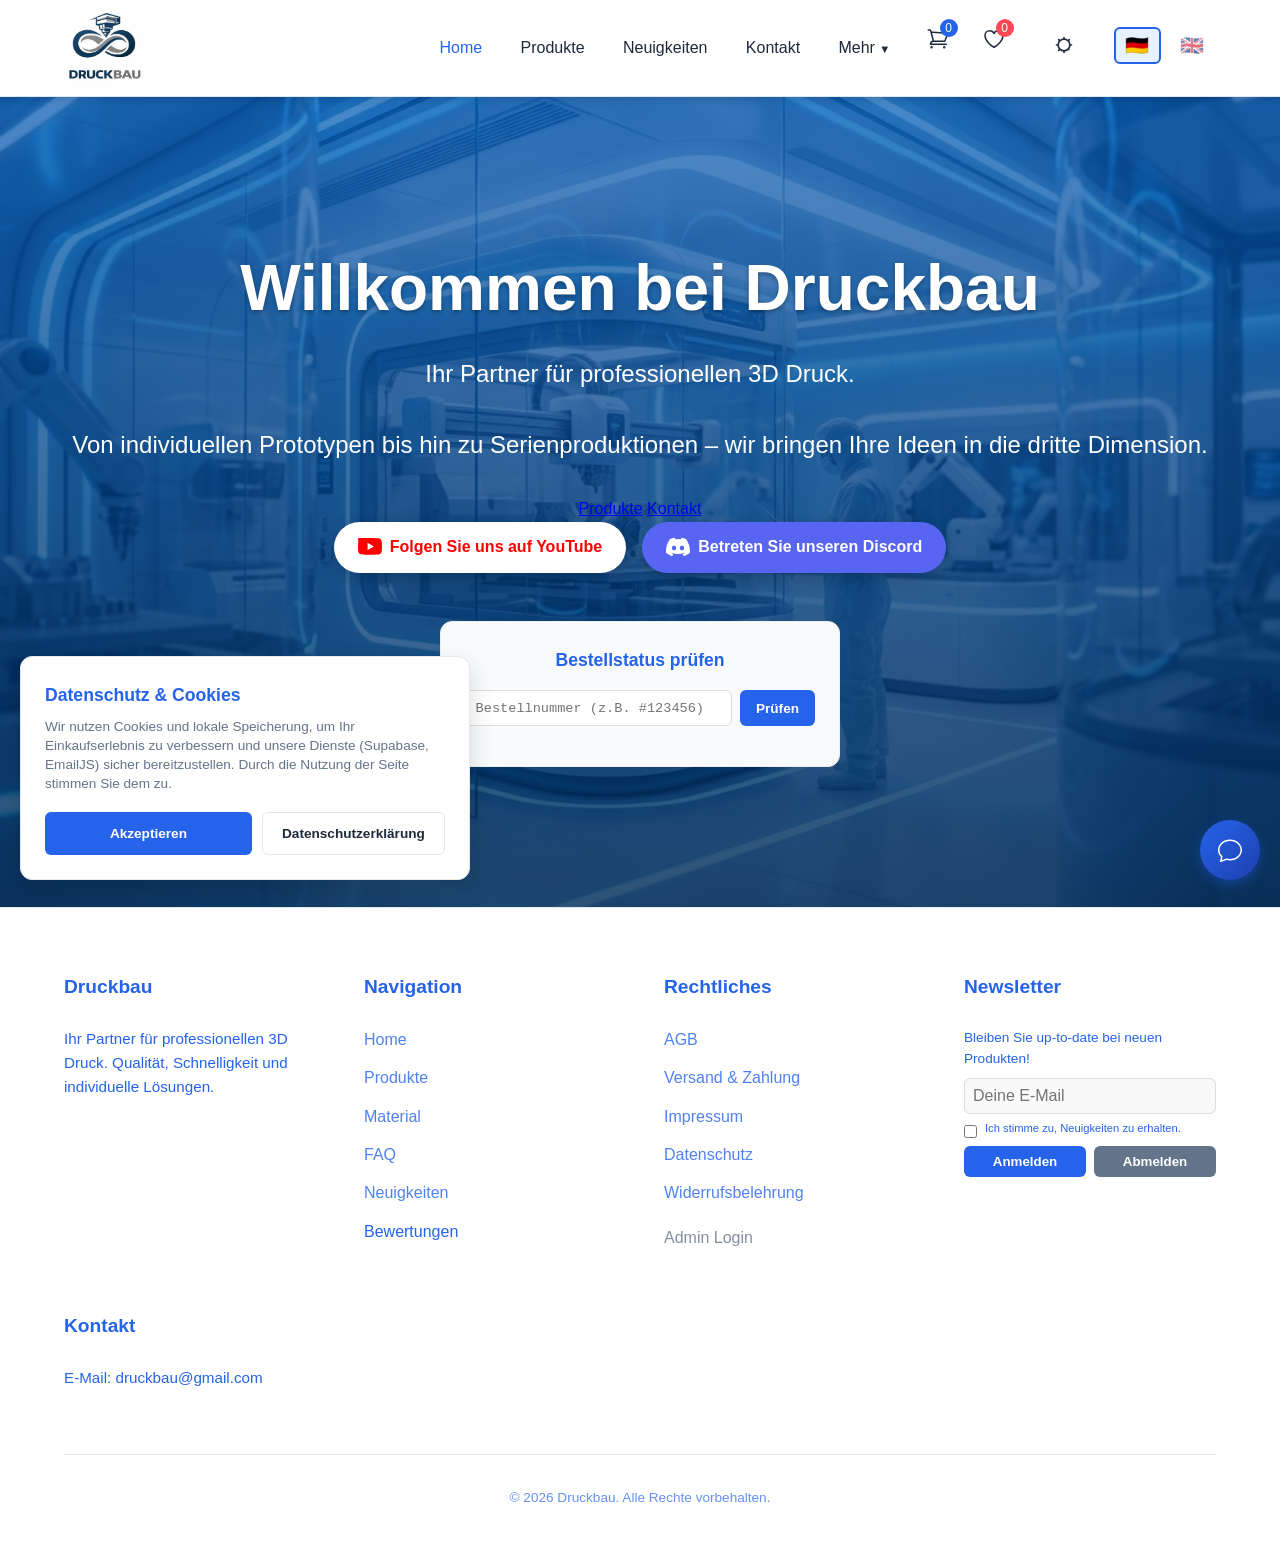
==== commit fbfbb834: "New Update" ====
--- a/index.html
+++ b/index.html
@@ -144,11 +144,11 @@
                 <h3 style="font-size: 1.1rem; margin-bottom: 1rem; color: var(--primary-blue);"
                     data-i18n="home_order_status">Bestellstatus prüfen
                 </h3>
-                <div style="display: flex; gap: 0.5rem; margin-bottom: 1rem;">
+                <div class="status-check-container" style="display: flex; gap: 0.5rem; margin-bottom: 1rem;">
                     <input type="text" id="status-order-id" placeholder="Bestellnummer (z.B. #123456)"
                         data-i18n="home_order_placeholder"
                         style="flex: 1; padding: 0.6rem; border-radius: 6px; border: 1px solid #ddd; font-family: monospace; font-size: 0.85rem;">
-                    <button id="check-status-btn" class="nav-trigger" data-i18n="home_check_btn"
+                    <button id="check-status-btn" class="status-btn" data-i18n="home_check_btn"
                         style="padding: 0.6rem 1rem; background: var(--primary-blue); color: white; border: none; border-radius: 6px; cursor: pointer; font-weight: 600; font-size: 0.85rem;">Prüfen</button>
                 </div>
                 <div id="status-result" style="display: none; padding-top: 0.5rem; font-size: 0.9rem;">
@@ -263,10 +263,10 @@
             <h2 class="section-title" data-i18n="workshop_title">Die Werkstatt</h2>
             <div class="about-container">
                 <div class="about-text">
-                    <h3>Mit Leidenschaft gedruckt</h3>
-                    <p>Hinter Druckbau steckt echte Begeisterung für Technik. Was als Hobby begann, ist heute eine
+                    <h3 data-i18n="workshop_subtitle">Mit Leidenschaft gedruckt</h3>
+                    <p data-i18n="workshop_text1">Hinter Druckbau steckt echte Begeisterung für Technik. Was als Hobby begann, ist heute eine
                         kleine Manufaktur für individuelle 3D-Druck-Lösungen.</p>
-                    <p>In meiner Werkstatt setze ich auf moderne Drucker und hochwertige Materialien, um Ihre Ideen
+                    <p data-i18n="workshop_text2">In meiner Werkstatt setze ich auf moderne Drucker und hochwertige Materialien, um Ihre Ideen
                         bestmöglich umzusetzen – egal ob Einzelstück oder Kleinserie.</p>
                     <a href="#" class="btn contact-trigger" data-target="contact"
                         style="margin-top: 1rem; display:inline-block;">Projekt anfragen</a>
@@ -653,7 +653,7 @@
                         </select>
                     </div>
                     <div
-                        style="background: white; padding: 1rem; border-radius: 8px; border: 1px solid #eee; margin-top: 1rem;">
+                        style="background: var(--bg-card); padding: 1.5rem; border-radius: 12px; border: 1px solid var(--border-color); margin-top: 1rem; box-shadow: var(--card-shadow);">
                         <canvas id="admin-orders-chart" height="250"></canvas>
                         <canvas id="admin-revenue-chart" height="250" style="margin-top: 3rem;"></canvas>
                     </div>
@@ -824,6 +824,8 @@
             </div>
             <div class="footer-col">
                 <h3 data-i18n="footer_legal">Rechtliches</h3>
+                <a href="agb.html" class="footer-link" data-i18n="footer_agb">AGB</a>
+                <a href="versand.html" class="footer-link" data-i18n="footer_shipping">Versand & Zahlung</a>
                 <a href="impressum.html" class="footer-link" data-i18n="footer_impressum">Impressum</a>
                 <a href="datenschutz.html" class="footer-link" data-i18n="footer_privacy">Datenschutz</a>
                 <a href="widerruf.html" class="footer-link" data-i18n="footer_returns">Widerrufsbelehrung</a>
@@ -866,26 +868,7 @@
         </div>
     </footer>
 
-    <!-- Cookie Modal -->
-    <div id="cookie-overlay" class="cookie-overlay">
-        <div class="cookie-modal">
-            <div class="cookie-icon">🍪</div>
-            <h3>Wir verwenden Cookies</h3>
-            <p>
-                Um Ihnen das bestmögliche Erlebnis auf unserer Webseite zu bieten (z.B. Warenkorb merken, schöne
-                Schriftarten), nutzen wir Technologien wie Cookies.
-                <br><br>
-                Sind Sie damit einverstanden?
-            </p>
-            <div class="cookie-actions">
-                <button id="accept-cookies" class="cookie-btn-primary">Alles klar!</button>
-                <button id="decline-cookies" class="cookie-btn-secondary"
-                    style="border: 1px solid var(--text-light); background: transparent; color: var(--text-light);">Ablehnen</button>
-                <a href="datenschutz.html" class="cookie-btn-secondary"
-                    style="text-decoration:none; display:flex; align-items:center; justify-content:center;">Infos</a>
-            </div>
-        </div>
-    </div>
+
 
     <!-- Review Modal -->
     <div id="review-modal" class="modal-overlay">
@@ -1091,16 +1074,43 @@
             <!-- Step 4: Review -->
             <div class="checkout-step" id="checkout-step-4" style="display: none;">
                 <div id="checkout-summary"
-                    style="margin-bottom: 2rem; background: var(--bg-light); padding: 1rem; border-radius: 8px;">
+                    style="margin-bottom: 1.5rem; background: var(--bg-light); padding: 1rem; border-radius: 8px;">
                     <!-- Populated by JS -->
                 </div>
+                
+                <div class="form-group gdpr-group" style="text-align: left; margin-bottom: 0.5rem; display: flex; align-items: flex-start;">
+                    <input type="checkbox" id="checkout-agb" required style="width: auto; margin-right: 0.5rem; margin-top: 4px;">
+                    <label for="checkout-agb" style="display: inline; font-size: 0.85rem; line-height: 1.4;" data-i18n="checkout_agb_checkbox">
+                        Ich habe die <a href="agb.html" target="_blank">AGB</a> gelesen und stimme diesen zu.
+                    </label>
+                </div>
+                
+                <div class="form-group gdpr-group" style="text-align: left; margin-bottom: 1.5rem; display: flex; align-items: flex-start;">
+                    <input type="checkbox" id="checkout-revocation" required style="width: auto; margin-right: 0.5rem; margin-top: 4px;">
+                    <label for="checkout-revocation" style="display: inline; font-size: 0.85rem; line-height: 1.4;" data-i18n="checkout_revocation_checkbox">
+                        Ich habe die <a href="widerruf.html" target="_blank">Widerrufsbelehrung</a> zur Kenntnis genommen.
+                    </label>
+                </div>
+
                 <div class="checkout-actions" style="display: flex; gap: 1rem;">
                     <button class="contact-btn back-step-btn" style="flex: 1; background: var(--text-light);"
                         data-i18n="checkout_back">Zurück</button>
-                    <a class="contact-btn" style="flex: 2; text-decoration: none; display: flex; align-items: center; justify-content: center; text-align: center;" id="final-checkout-btn"
-                        data-i18n="checkout_submit">Bestellung abschließen</a>
-                </div>
-            </div>
+                    <button class="contact-btn" style="flex: 2; display: flex; align-items: center; justify-content: center; text-align: center; border: none; cursor: pointer;" id="final-checkout-btn"
+                        data-i18n="checkout_submit">Bestellung abschließen</button>
+                </div>
+            </div>
+        </div>
+    </div>
+
+    <!-- Cookie Banner -->
+    <div id="cookie-banner" class="cookie-banner">
+        <div class="cookie-content">
+            <h3 data-i18n="cookie_title">Datenschutz & Cookies</h3>
+            <p data-i18n="cookie_text">Wir nutzen Cookies und lokale Speicherung, um Ihr Einkaufserlebnis zu verbessern und unsere Dienste sicher bereitzustellen.</p>
+        </div>
+        <div class="cookie-actions">
+            <button id="cookie-accept" class="cookie-btn cookie-accept" data-i18n="cookie_accept">Akzeptieren</button>
+            <a href="#" class="cookie-btn cookie-settings nav-link" data-target="privacy" data-i18n="cookie_settings">Datenschutzerklärung</a>
         </div>
     </div>
 
@@ -1113,6 +1123,12 @@
         crossorigin="anonymous"></script>
     <script src="https://cdn.jsdelivr.net/npm/@supabase/supabase-js@2"></script>
     <script src="bundled.js"></script>
+    <!-- Lightbox --> 
+    <div id="lightbox" class="modal-overlay" onclick="closeLightbox()"> 
+        <button class="modal-close" onclick="closeLightbox()">&times;</button> 
+        <button id="prev-img" class="gallery-nav prev">&lt;</button><img id="lightbox-img" src="" alt="Zoom"><button id="next-img" class="gallery-nav next">&gt;</button> 
+    </div> 
+
 </body>
 
 </html>
--- a/style.css
+++ b/style.css
@@ -3,7 +3,7 @@
     --primary-dark: #1d4ed8;
     --white: #ffffff;
     --bg-light: #f8fafc;
-    --bg-white: #ffffff;
+    --bg-white: #ffffff; --bg-card: #ffffff;
     --text-dark: #1e293b;
     --text-light: #64748b;
     --border-color: #e2e8f0;
@@ -20,7 +20,7 @@
 
 [data-theme="dark"] {
     --bg-light: #0f172a;
-    --bg-white: #1e293b;
+    --bg-white: #1e293b; --bg-card: #1e293b;
     --text-dark: #f8fafc;
     --text-light: #cbd5e1;
     --border-color: #334155;
@@ -831,6 +831,11 @@
         justify-content: center;
     }
     
+    .dropdown {
+        width: 100%;
+        text-align: center;
+    }
+    
     .dropdown-menu {
         position: static;
         transform: none;
@@ -841,6 +846,7 @@
         height: 0;
         overflow: hidden;
         padding: 0;
+        width: 100%;
     }
     .dropdown.show .dropdown-menu {
         visibility: visible;
@@ -1525,121 +1531,6 @@
     color: var(--text-light);
 }
 
-/* Cookie Modal Overlay */
-.cookie-overlay {
-    position: fixed;
-    top: 0;
-    left: 0;
-    width: 100%;
-    height: 100%;
-    background: rgba(0, 0, 0, 0.6);
-    backdrop-filter: blur(8px);
-    -webkit-backdrop-filter: blur(8px);
-    z-index: 10000;
-    display: none;
-    align-items: center;
-    justify-content: center;
-    animation: fadeIn 0.3s ease-out forwards;
-}
-
-.cookie-overlay.show {
-    display: flex;
-}
-
-/* Cookie Modal Content */
-.cookie-modal {
-    background: var(--bg-white);
-    padding: 2.5rem;
-    border-radius: 20px;
-    max-width: 500px;
-    width: 90%;
-    box-shadow: 0 20px 50px rgba(0, 0, 0, 0.3);
-    text-align: center;
-    border: 1px solid var(--border-color);
-    transform: scale(0.9);
-    opacity: 0;
-    animation: popIn 0.4s cubic-bezier(0.175, 0.885, 0.32, 1.275) forwards 0.2s;
-}
-
-@keyframes popIn {
-    to {
-        transform: scale(1);
-        opacity: 1;
-    }
-}
-
-.cookie-icon {
-    font-size: 3rem;
-    margin-bottom: 1rem;
-    display: inline-block;
-    animation: bounce 2s infinite;
-}
-
-@keyframes bounce {
-
-    0%,
-    20%,
-    50%,
-    80%,
-    100% {
-        transform: translateY(0);
-    }
-
-    40% {
-        transform: translateY(-10px);
-    }
-
-    60% {
-        transform: translateY(-5px);
-    }
-}
-
-.cookie-modal h3 {
-    color: var(--text-dark);
-    margin-bottom: 1rem;
-    font-size: 1.5rem;
-}
-
-.cookie-modal p {
-    color: var(--text-light);
-    margin-bottom: 2rem;
-    line-height: 1.6;
-    font-size: 0.95rem;
-}
-
-.cookie-actions {
-    display: flex;
-    gap: 1rem;
-    justify-content: center;
-}
-
-.cookie-btn-primary {
-    background-color: var(--primary-blue);
-    color: white;
-    border: none;
-    padding: 0.8rem 2rem;
-    border-radius: 50px;
-    font-weight: 600;
-    font-size: 1rem;
-    cursor: pointer;
-    transition: var(--transition);
-    box-shadow: 0 4px 15px rgba(37, 99, 235, 0.3);
-    flex: 1;
-}
-
-.cookie-btn-primary:hover {
-    background-color: var(--secondary-blue);
-    transform: translateY(-2px);
-    box-shadow: 0 6px 20px rgba(37, 99, 235, 0.4);
-}
-
-.cookie-btn-secondary {
-    background-color: transparent;
-    color: var(--text-light);
-    border: 1px solid var(--border-color);
-    padding: 0.8rem 2rem;
-    border-radius: 50px;
-    font-weight: 600;
     font-size: 1rem;
     cursor: pointer;
     transition: var(--transition);
@@ -3030,3 +2921,260 @@
     }
 }
 
+
+/* --- Mobile Fixes 2026 --- */
+@media (max-width: 768px) {
+    .status-check-container {
+        display: flex;
+        flex-direction: column !important;
+        gap: 1rem !important;
+    }
+    
+    #status-order-id {
+        width: 100% !important;
+        font-size: 1.1rem !important;
+        padding: 0.8rem !important;
+    }
+    
+    #check-status-btn {
+        width: 100% !important;
+        padding: 0.8rem !important;
+    }
+
+    .modal-overlay {
+        z-index: 12000 !important;
+    }
+
+    .modal-content {
+        width: 95% !important;
+        padding: 1.5rem !important;
+    }
+}
+
+#lightbox {
+    z-index: 13000 !important;
+}
+
+#lightbox-img {
+    max-width: 95% !important;
+    max-height: 85vh !important;
+    object-fit: contain !important;
+}
+
+/* --- Gallery & Thumbnail Optimization --- */
+.thumbnail {
+    cursor: pointer;
+    transition: all 0.2s ease;
+    border: 2px solid transparent;
+    border-radius: 6px;
+    padding: 2px;
+}
+
+.thumbnail:hover {
+    transform: scale(1.1);
+    border-color: var(--primary-blue);
+}
+
+.thumbnail.active {
+    border-color: var(--primary-blue);
+    background: var(--accent-blue);
+    transform: scale(1.05);
+}
+
+@media (max-width: 768px) {
+    .thumbnail-row {
+        gap: 0.8rem !important;
+        padding: 0.5rem 0 !important;
+        overflow-x: auto;
+        justify-content: flex-start !important;
+    }
+
+    .thumbnail {
+        width: 60px !important;
+        height: 60px !important;
+        flex-shrink: 0;
+    }
+}
+
+/* --- Zoom Button & Gallery Nav --- */
+.main-image-container {
+    position: relative;
+    cursor: pointer;
+}
+
+.zoom-icon {
+    position: absolute;
+    top: 15px;
+    right: 15px;
+    background: rgba(255, 255, 255, 0.9);
+    width: 35px;
+    height: 35px;
+    border-radius: 50%;
+    display: flex;
+    align-items: center;
+    justify-content: center;
+    box-shadow: 0 2px 8px rgba(0,0,0,0.2);
+    z-index: 5;
+    transition: all 0.3s ease;
+    pointer-events: none; /* Let the click through to container or handle specifically */
+}
+
+.main-image-container:hover .zoom-icon {
+    transform: scale(1.1);
+    background: var(--primary-blue);
+    color: white;
+}
+
+.gallery-nav {
+    position: absolute;
+    top: 50%;
+    transform: translateY(-50%);
+    background: rgba(255, 255, 255, 0.2);
+    border: none;
+    color: white;
+    font-size: 2rem;
+    padding: 1.5rem 1rem;
+    cursor: pointer;
+    z-index: 13001;
+    backdrop-filter: blur(5px);
+    transition: all 0.3s ease;
+}
+
+.gallery-nav:hover {
+    background: rgba(255, 255, 255, 0.4);
+}
+
+.gallery-nav.prev { left: 20px; border-radius: 0 10px 10px 0; }
+.gallery-nav.next { right: 20px; border-radius: 10px 0 0 10px; }
+
+@media (max-width: 768px) {
+    .gallery-nav {
+        padding: 1rem 0.5rem;
+        font-size: 1.5rem;
+    }
+}
+
+/* --- Fix: No white buttons on hover --- */
+.add-btn:hover, 
+.contact-btn:hover, 
+.add-to-cart-btn:hover, 
+.add-custom-btn:hover,
+#check-status-btn:hover,
+#final-checkout-btn:hover {
+    background-color: var(--primary-dark) !important;
+    color: white !important;
+    transform: translateY(-2px);
+    box-shadow: 0 4px 12px rgba(37, 99, 235, 0.3);
+}
+
+/* --- Fix: Zoom Icon visibility --- */
+.zoom-icon {
+    background: rgba(0, 0, 0, 0.5) !important;
+    color: white !important;
+    border: 1px solid rgba(255, 255, 255, 0.3);
+    backdrop-filter: blur(4px);
+    padding: 8px;
+    border-radius: 50%;
+    display: flex !important;
+    align-items: center;
+    justify-content: center;
+}
+
+.zoom-icon svg {
+    width: 20px;
+    height: 20px;
+    fill: white;
+}
+
+/* --- Fix: Wishlist Button Hover --- */
+.wishlist-btn:hover {
+    background: #fff0f0 !important;
+    transform: scale(1.1);
+}
+/* Cookie Banner */
+.cookie-banner {
+    position: fixed;
+    bottom: 20px;
+    left: 20px;
+    right: 20px;
+    max-width: 450px;
+    background: var(--bg-white);
+    border: 1px solid var(--border-color);
+    border-radius: 12px;
+    padding: 1.5rem;
+    box-shadow: 0 10px 25px rgba(0,0,0,0.15);
+    z-index: 9999;
+    display: none;
+    animation: slideUp 0.5s ease;
+}
+
+[data-theme="dark"] .cookie-banner {
+    box-shadow: 0 10px 25px rgba(0,0,0,0.5);
+}
+
+@keyframes slideUp {
+    from { transform: translateY(100px); opacity: 0; }
+    to { transform: translateY(0); opacity: 1; }
+}
+
+.cookie-content h3 {
+    margin-bottom: 0.5rem;
+    font-size: 1.1rem;
+    color: var(--primary-blue);
+}
+
+.cookie-content p {
+    font-size: 0.85rem;
+    color: var(--text-light);
+    margin-bottom: 1.2rem;
+    line-height: 1.4;
+}
+
+.cookie-actions {
+    display: flex;
+    gap: 10px;
+}
+
+.cookie-btn {
+    padding: 0.6rem 1.2rem;
+    border-radius: 6px;
+    font-size: 0.85rem;
+    font-weight: 600;
+    cursor: pointer;
+    transition: var(--transition);
+}
+
+.cookie-accept {
+    background: var(--primary-blue);
+    color: white;
+    border: none;
+    flex: 2;
+}
+
+.cookie-accept:hover {
+    background: var(--primary-dark);
+}
+
+.cookie-settings {
+    background: transparent;
+    color: var(--text-dark);
+    border: 1px solid var(--border-color);
+    flex: 1;
+    text-decoration: none;
+    display: flex;
+    align-items: center;
+    justify-content: center;
+}
+
+.cookie-settings:hover {
+    background: var(--bg-light);
+}
+
+@media (max-width: 600px) {
+    .cookie-banner {
+        left: 10px;
+        right: 10px;
+        bottom: 10px;
+        max-width: none;
+    }
+}
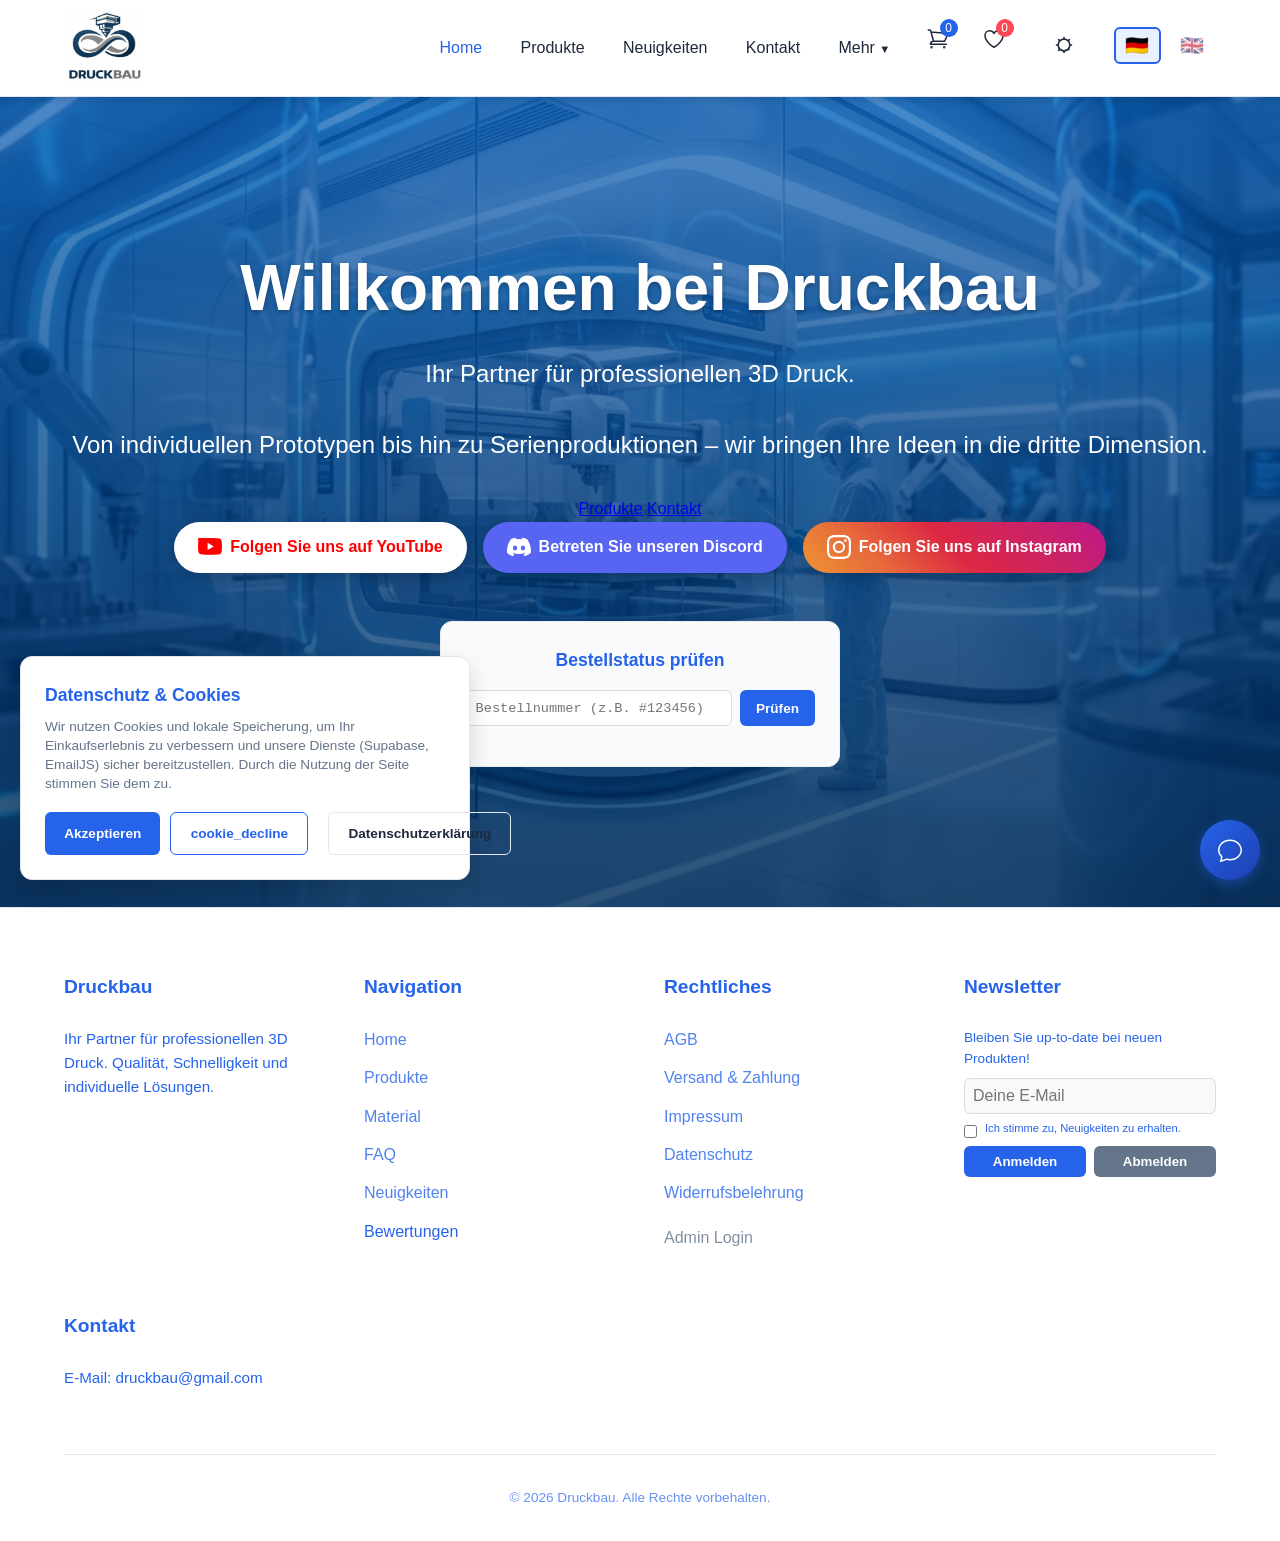
==== commit 69b0578b: "Google Analystics Update" ====
--- a/index.html
+++ b/index.html
@@ -5,6 +5,7 @@
     <meta charset="UTF-8">
     <meta name="viewport" content="width=device-width, initial-scale=1.0">
     <title>Druckbau - 3D Druck Service</title>
+    <link rel="icon" type="image/jpeg" href="logo.jpg">
     <!-- Social Media Tags -->
     <meta property="og:title" content="Druckbau - Premium 3D Druck Service">
     <meta property="og:description"
@@ -33,7 +34,6 @@
     <script type="module" src="https://ajax.googleapis.com/ajax/libs/model-viewer/3.4.0/model-viewer.min.js"
         integrity="sha384-NxrHiuPcsJaRbXc9EoFTt5OZ6WPVqKeDgcnykGs3spXmq0J7hbbGGlyUkrGuoJoA"
         crossorigin="anonymous"></script>
-    <script src="https://cdn.jsdelivr.net/npm/chart.js"></script>
 </head>
 
 <body>
@@ -135,6 +135,12 @@
                         <path d="M13.545 2.907a13.227 13.227 0 0 0-3.257-1.011.05.05 0 0 0-.052.025c-.141.25-.297.577-.406.833a12.19 12.19 0 0 0-3.658 0 8.258 8.258 0 0 0-.412-.833.051.051 0 0 0-.052-.025c-1.125.194-2.22.534-3.257 1.011a.041.041 0 0 0-.021.018C.356 6.024-.213 9.047.066 12.032c.001.014.01.028.021.037a13.276 13.276 0 0 0 3.995 2.02.05.05 0 0 0 .056-.019c.308-.42.582-.863.818-1.329a.05.05 0 0 0-.01-.059.051.051 0 0 0-.018-.011 8.875 8.875 0 0 1-1.248-.595.05.05 0 0 1-.02-.066l.015-.019c.084-.063.168-.129.248-.195a.05.05 0 0 1 .051-.007c2.619 1.196 5.454 1.196 8.041 0a.052.052 0 0 1 .053.007c.08.066.164.132.248.195a.051.051 0 0 1-.004.085 8.254 8.254 0 0 1-1.249.594.05.05 0 0 0-.03.07.052.052 0 0 0 .003.012c.24.465.515.909.817 1.329a.05.05 0 0 0 .056.019 13.235 13.235 0 0 0 4.001-2.02.049.049 0 0 0 .021-.037c.334-3.451-.559-6.449-2.366-9.106a.034.034 0 0 0-.02-.019Zm-8.198 7.307c-.789 0-1.438-.724-1.438-1.612 0-.889.637-1.613 1.438-1.613.807 0 1.45.73 1.438 1.613 0 .888-.637 1.612-1.438 1.612Zm5.316 0c-.788 0-1.438-.724-1.438-1.612 0-.889.637-1.613 1.438-1.613.807 0 1.45.73 1.438 1.613 0 .888-.637 1.612-1.438 1.612Z"/>
                     </svg>
                     <span>Betreten Sie unseren Discord</span>
+                </a>
+                <a href="https://www.instagram.com/druckbau_offical/" target="_blank" rel="noopener noreferrer" class="instagram-link">
+                    <svg xmlns="http://www.w3.org/2000/svg" width="24" height="24" fill="currentColor" viewBox="0 0 16 16">
+                        <path d="M8 0C5.829 0 5.556.01 4.703.048 3.85.088 3.269.222 2.76.42a3.917 3.917 0 0 0-1.417.923A3.927 3.927 0 0 0 .42 2.76C.222 3.268.087 3.85.048 4.7.01 5.555 0 5.827 0 8.001c0 2.172.01 2.444.048 3.297.04.852.174 1.433.372 1.942.205.526.478.972.923 1.417.444.445.89.719 1.416.923.51.198 1.09.333 1.942.372C5.555 15.99 5.827 16 8 16s2.444-.01 3.298-.048c.851-.04 1.434-.174 1.943-.372a3.916 3.916 0 0 0 1.416-.923c.445-.445.718-.891.923-1.417.197-.509.332-1.09.372-1.942C15.99 10.445 16 10.173 16 8s-.01-2.445-.048-3.299c-.04-.851-.175-1.433-.372-1.941a3.926 3.926 0 0 0-.923-1.417A3.911 3.911 0 0 0 13.24.42c-.51-.198-1.092-.333-1.943-.372C10.443.01 10.172 0 7.998 0h.003zm-.717 1.442h.718c2.136 0 2.389.007 3.232.046.78.036 1.204.166 1.486.275.373.145.64.319.92.599.28.28.453.546.598.92.11.281.24.705.275 1.485.039.843.047 1.096.047 3.231s-.008 2.389-.047 3.232c-.035.78-.166 1.203-.275 1.485a2.47 2.47 0 0 1-.599.919c-.28.28-.546.453-.92.598-.28.11-.704.24-1.485.276-.843.038-1.096.047-3.232.047s-2.39-.009-3.233-.047c-.78-.036-1.203-.166-1.485-.276a2.478 2.478 0 0 1-.92-.598 2.48 2.48 0 0 1-.6-.92c-.109-.281-.24-.705-.275-1.485-.038-.843-.046-1.096-.046-3.233 0-2.136.008-2.388.046-3.231.036-.78.166-1.204.276-1.486.145-.373.319-.64.599-.92.28-.28.546-.453.92-.598.282-.11.705-.24 1.485-.276.738-.034 1.024-.044 2.515-.045v.002zm4.988 1.328a.96.96 0 1 0 0 1.92.96.96 0 0 0 0-1.92zm-4.27 1.122a4.109 4.109 0 1 0 0 8.217 4.109 4.109 0 0 0 0-8.217zm0 1.441a2.667 2.667 0 1 1 0 5.334 2.667 2.667 0 0 1 0-5.334z"/>
+                    </svg>
+                    <span data-i18n="home_instagram">Folgen Sie uns auf Instagram</span>
                 </a>
             </div>
 
@@ -639,43 +645,7 @@
                     </div>
                 </div>
 
-                <div class="admin-group" style="margin-top: 2rem;">
-                    <div
-                        style="display: flex; justify-content: space-between; align-items: center; margin-bottom: 1rem;">
-                        <h4 style="margin: 0;">Analytics & Statistiken</h4>
-                        <select id="admin-chart-range" class="qty-input"
-                            style="width: auto; padding: 5px 10px; font-size: 0.85rem;">
-                            <option value="all">Alle</option>
-                            <option value="5m">5 Monate</option>
-                            <option value="1m">1 Monat</option>
-                            <option value="1w" selected>1 Woche</option>
-                            <option value="day">Letzter Tag</option>
-                        </select>
-                    </div>
-                    <div
-                        style="background: var(--bg-card); padding: 1.5rem; border-radius: 12px; border: 1px solid var(--border-color); margin-top: 1rem; box-shadow: var(--card-shadow);">
-                        <canvas id="admin-orders-chart" height="250"></canvas>
-                        <canvas id="admin-revenue-chart" height="250" style="margin-top: 3rem;"></canvas>
-                    </div>
-                </div>
-
-                <div class="admin-group" style="margin-top: 2rem;">
-                    <h4>Statistiken (Käufe & Umsatz)</h4>
-                    <div style="overflow-x: auto;">
-                        <table id="stats-table" style="width: 100%; border-collapse: collapse; margin-top: 1rem;">
-                            <thead>
-                                <tr style="background: var(--bg-light); text-align: left;">
-                                    <th style="padding: 0.5rem;">Produkt / Kanal</th>
-                                    <th style="padding: 0.5rem;">Käufe (Menge)</th>
-                                    <th style="padding: 0.5rem;">Umsatz (€)</th>
-                                </tr>
-                            </thead>
-                            <tbody>
-                                <!-- Stats inserted here -->
-                            </tbody>
-                        </table>
-                    </div>
-                </div>
+
 
                 <div class="admin-group" style="margin-top: 2rem;">
                     <div style="display: flex; justify-content: space-between; align-items: center; margin-bottom: 1rem;">
@@ -1106,11 +1076,12 @@
     <div id="cookie-banner" class="cookie-banner">
         <div class="cookie-content">
             <h3 data-i18n="cookie_title">Datenschutz & Cookies</h3>
-            <p data-i18n="cookie_text">Wir nutzen Cookies und lokale Speicherung, um Ihr Einkaufserlebnis zu verbessern und unsere Dienste sicher bereitzustellen.</p>
+            <p data-i18n="cookie_text">Wir nutzen Cookies (inkl. Google Analytics), um unser Angebot zu verbessern. Du kannst zustimmen oder ablehnen.</p>
         </div>
         <div class="cookie-actions">
-            <button id="cookie-accept" class="cookie-btn cookie-accept" data-i18n="cookie_accept">Akzeptieren</button>
-            <a href="#" class="cookie-btn cookie-settings nav-link" data-target="privacy" data-i18n="cookie_settings">Datenschutzerklärung</a>
+            <button id="cookie-accept" class="cookie-btn cookie-accept" data-i18n="cookie_accept">Zustimmen</button>
+            <button id="cookie-decline" class="cookie-btn cookie-decline" style="background: transparent; border: 1px solid var(--primary-blue); color: var(--primary-blue); margin-right: 10px;" data-i18n="cookie_decline">Ablehnen</button>
+            <a href="datenschutz.html" class="cookie-btn cookie-settings" data-i18n="cookie_settings">Datenschutzerklärung</a>
         </div>
     </div>
 
--- a/style.css
+++ b/style.css
@@ -298,7 +298,8 @@
 }
 
 .youtube-link,
-.discord-link {
+.discord-link,
+.instagram-link {
     display: inline-flex;
     align-items: center;
     gap: 0.5rem;
@@ -320,8 +321,14 @@
     color: var(--white);
 }
 
+.instagram-link {
+    background: linear-gradient(45deg, #f09433 0%, #e6683c 25%, #dc2743 50%, #cc2366 75%, #bc1888 100%);
+    color: var(--white);
+}
+
 .youtube-link:hover,
-.discord-link:hover {
+.discord-link:hover,
+.instagram-link:hover {
     transform: translateY(-3px);
     box-shadow: 0 6px 20px rgba(0, 0, 0, 0.3);
 }
@@ -857,6 +864,24 @@
 
     #home h1 {
         font-size: 2.5rem;
+    }
+
+    /* Increase image sizes on mobile by reducing padding */
+    section {
+        padding: 1rem 3%;
+    }
+
+    .products-grid {
+        gap: 1rem;
+    }
+
+    .product-card {
+        padding: 0.8rem;
+    }
+
+    .thumbnail {
+        width: 80px;
+        height: 80px;
     }
 }
 
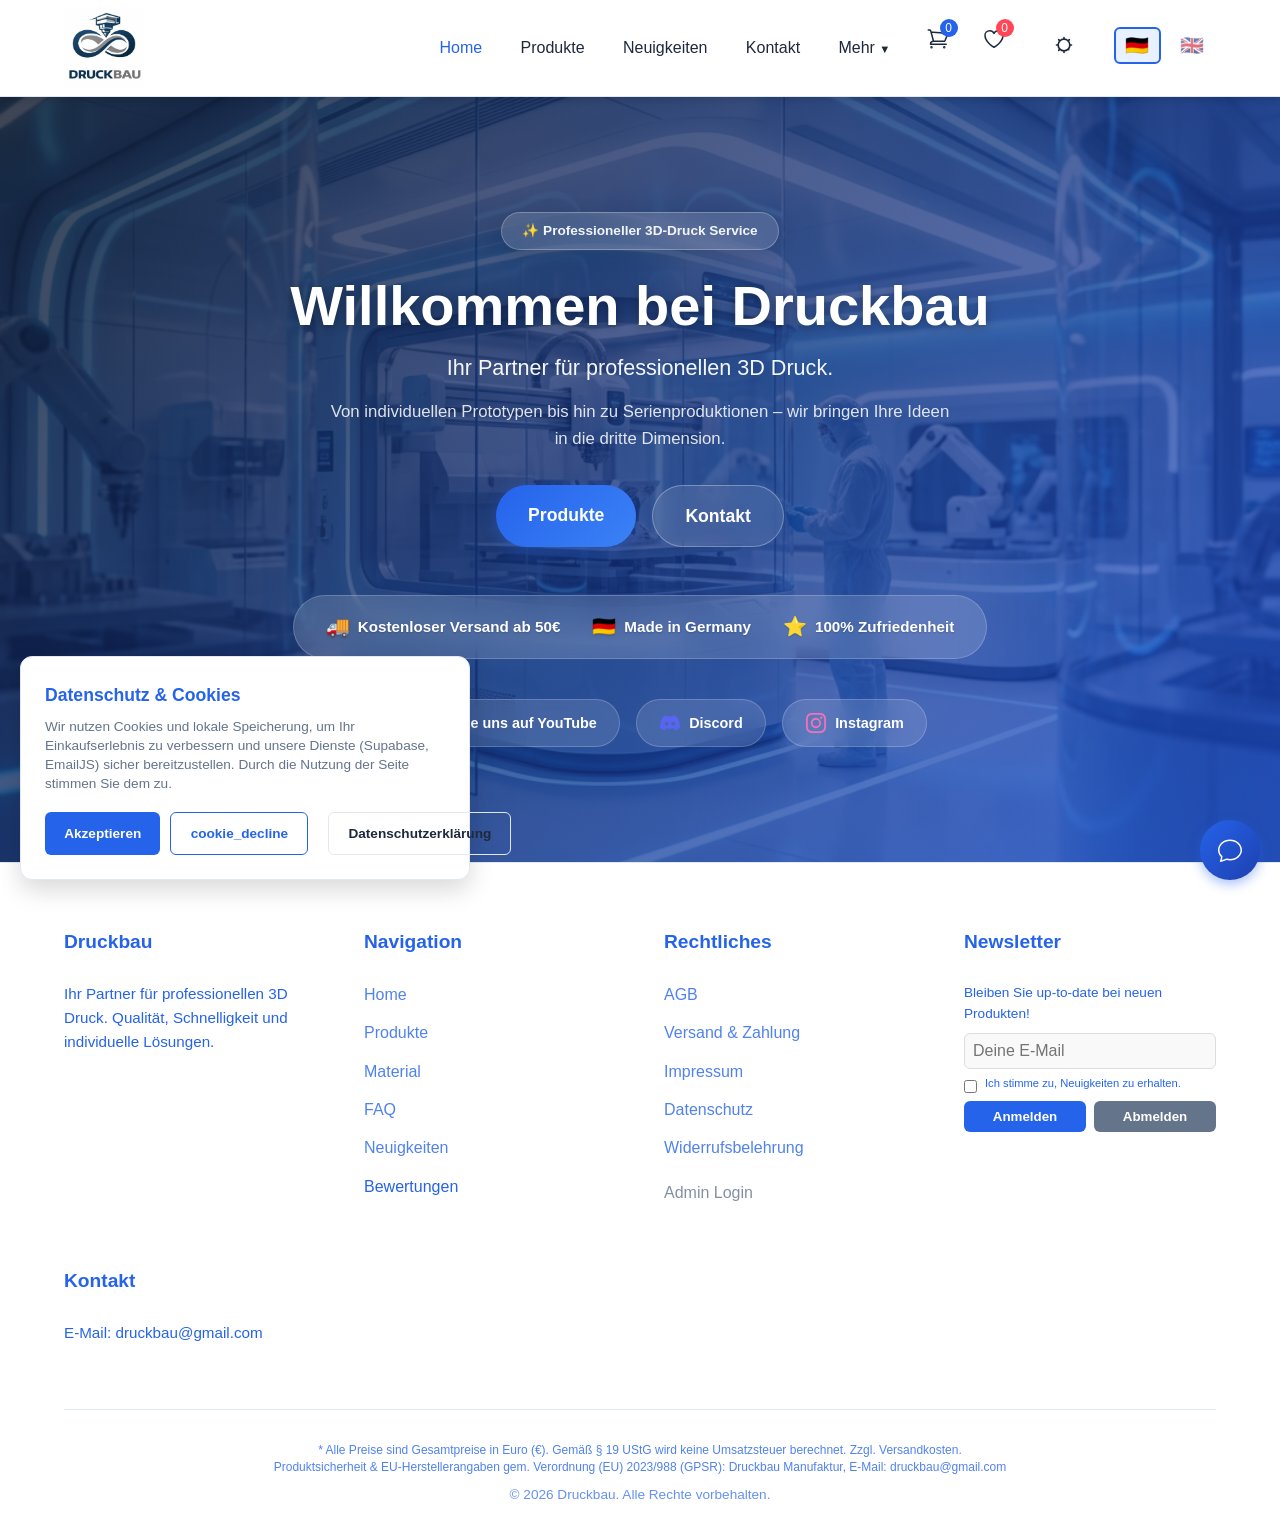
==== commit d0c98acf: "Webiste geupdatet" ====
--- a/index.html
+++ b/index.html
@@ -104,66 +104,51 @@
         <!-- Home Section -->
         <section id="home" class="active" style="display: flex;">
             <div class="hero-content">
-                <h1 class="hero-title" data-i18n="home_title">Willkommen bei Druckbau</h1>
+                <div class="hero-badge">
+                    <span>✨ Professioneller 3D-Druck Service</span>
+                </div>
+                <h1 class="hero-title" data-i18n="home_title">Willkommen bei <span class="gradient-text">Druckbau</span></h1>
                 <p class="hero-subtitle" data-i18n="home_subtitle">Ihr Partner für professionellen 3D-Druck</p>
                 <p class="hero-description" data-i18n="home_hero_desc">
                     Von individuellen Prototypen bis hin zu Serienproduktionen – wir bringen Ihre Ideen in die dritte
                     Dimension.
                 </p>
 
-                <!-- Social Proof Counter -->
-
-
                 <div class="hero-buttons">
                     <a href="#" class="hero-btn primary nav-link" data-target="products"
-                        data-i18n="nav_products">Produkte ansehen</a>
+                        data-i18n="nav_products">Produkte ansehen →</a>
                     <a href="#" class="hero-btn secondary nav-link" data-target="contact"
                         data-i18n="nav_contact">Kontakt aufnehmen</a>
                 </div>
-            </div>
-
-            <div style="display: flex; gap: 1rem; justify-content: center; flex-wrap: wrap;">
-                <a href="https://www.youtube.com/@Druckbau" target="_blank" rel="noopener noreferrer" class="youtube-link">
-                    <svg xmlns="http://www.w3.org/2000/svg" width="24" height="24" fill="currentColor" viewBox="0 0 16 16">
+                
+                <!-- USP Bar -->
+                <div class="usp-bar">
+                    <div class="usp-item"><span class="usp-icon">🚚</span> <span data-i18n="usp_shipping">Kostenloser Versand ab 50€</span></div>
+                    <div class="usp-item"><span class="usp-icon">🇩🇪</span> <span data-i18n="usp_made_in">Made in Germany</span></div>
+                    <div class="usp-item"><span class="usp-icon">⭐</span> <span data-i18n="usp_quality">100% Zufriedenheit</span></div>
+                </div>
+            </div>
+
+            <div class="social-links-row">
+                <a href="https://www.youtube.com/@Druckbau" target="_blank" rel="noopener noreferrer" class="social-link-item youtube">
+                    <svg xmlns="http://www.w3.org/2000/svg" width="20" height="20" fill="currentColor" viewBox="0 0 16 16">
                         <path
                             d="M8.051 1.999h.089c.822.003 4.987.033 6.11.335a2.01 2.01 0 0 1 1.415 1.42c.101.38.172.883.22 1.402l.01.104.022.26.008.104c.065.914.073 1.77.074 1.957v.075c-.001.194-.01 1.108-.082 2.06l-.008.105-.009.104c-.05.572-.124 1.14-.235 1.558a2.007 2.007 0 0 1-1.415 1.42c-1.16.312-5.569.334-6.18.335h-.142c-.309 0-1.587-.006-2.927-.052l-.17-.006-.087-.004-.171-.007-.171-.007c-1.11-.049-2.167-.128-2.654-.26a2.007 2.007 0 0 1-1.415-1.419c-.111-.417-.185-.986-.235-1.558L.09 9.82l-.008-.104A31.4 31.4 0 0 1 0 7.68v-.123c.002-.215.01-.958.064-1.778l.007-.103.003-.052.008-.104.022-.26.01-.104c.048-.519.119-1.023.22-1.402a2.007 2.007 0 0 1-1.415-1.42c.487-.13 1.544-.21 2.654-.26l.17-.007.172-.006.086-.003.171-.007A99.788 99.788 0 0 1 7.858 2h.193zM6.4 5.209v4.818l4.157-2.408L6.4 5.209z" />
                     </svg>
-                    <span data-i18n="home_youtube">Folgen Sie uns auf YouTube</span>
+                    <span data-i18n="home_youtube">YouTube</span>
                 </a>
-                <a href="https://discord.gg/6PPEYN9YKp" target="_blank" rel="noopener noreferrer" class="discord-link">
-                    <svg xmlns="http://www.w3.org/2000/svg" width="24" height="24" fill="currentColor" viewBox="0 0 16 16">
+                <a href="https://discord.gg/6PPEYN9YKp" target="_blank" rel="noopener noreferrer" class="social-link-item discord">
+                    <svg xmlns="http://www.w3.org/2000/svg" width="20" height="20" fill="currentColor" viewBox="0 0 16 16">
                         <path d="M13.545 2.907a13.227 13.227 0 0 0-3.257-1.011.05.05 0 0 0-.052.025c-.141.25-.297.577-.406.833a12.19 12.19 0 0 0-3.658 0 8.258 8.258 0 0 0-.412-.833.051.051 0 0 0-.052-.025c-1.125.194-2.22.534-3.257 1.011a.041.041 0 0 0-.021.018C.356 6.024-.213 9.047.066 12.032c.001.014.01.028.021.037a13.276 13.276 0 0 0 3.995 2.02.05.05 0 0 0 .056-.019c.308-.42.582-.863.818-1.329a.05.05 0 0 0-.01-.059.051.051 0 0 0-.018-.011 8.875 8.875 0 0 1-1.248-.595.05.05 0 0 1-.02-.066l.015-.019c.084-.063.168-.129.248-.195a.05.05 0 0 1 .051-.007c2.619 1.196 5.454 1.196 8.041 0a.052.052 0 0 1 .053.007c.08.066.164.132.248.195a.051.051 0 0 1-.004.085 8.254 8.254 0 0 1-1.249.594.05.05 0 0 0-.03.07.052.052 0 0 0 .003.012c.24.465.515.909.817 1.329a.05.05 0 0 0 .056.019 13.235 13.235 0 0 0 4.001-2.02.049.049 0 0 0 .021-.037c.334-3.451-.559-6.449-2.366-9.106a.034.034 0 0 0-.02-.019Zm-8.198 7.307c-.789 0-1.438-.724-1.438-1.612 0-.889.637-1.613 1.438-1.613.807 0 1.45.73 1.438 1.613 0 .888-.637 1.612-1.438 1.612Zm5.316 0c-.788 0-1.438-.724-1.438-1.612 0-.889.637-1.613 1.438-1.613.807 0 1.45.73 1.438 1.613 0 .888-.637 1.612-1.438 1.612Z"/>
                     </svg>
-                    <span>Betreten Sie unseren Discord</span>
+                    <span>Discord</span>
                 </a>
-                <a href="https://www.instagram.com/druckbau_offical/" target="_blank" rel="noopener noreferrer" class="instagram-link">
-                    <svg xmlns="http://www.w3.org/2000/svg" width="24" height="24" fill="currentColor" viewBox="0 0 16 16">
+                <a href="https://www.instagram.com/druckbau_offical/" target="_blank" rel="noopener noreferrer" class="social-link-item instagram">
+                    <svg xmlns="http://www.w3.org/2000/svg" width="20" height="20" fill="currentColor" viewBox="0 0 16 16">
                         <path d="M8 0C5.829 0 5.556.01 4.703.048 3.85.088 3.269.222 2.76.42a3.917 3.917 0 0 0-1.417.923A3.927 3.927 0 0 0 .42 2.76C.222 3.268.087 3.85.048 4.7.01 5.555 0 5.827 0 8.001c0 2.172.01 2.444.048 3.297.04.852.174 1.433.372 1.942.205.526.478.972.923 1.417.444.445.89.719 1.416.923.51.198 1.09.333 1.942.372C5.555 15.99 5.827 16 8 16s2.444-.01 3.298-.048c.851-.04 1.434-.174 1.943-.372a3.916 3.916 0 0 0 1.416-.923c.445-.445.718-.891.923-1.417.197-.509.332-1.09.372-1.942C15.99 10.445 16 10.173 16 8s-.01-2.445-.048-3.299c-.04-.851-.175-1.433-.372-1.941a3.926 3.926 0 0 0-.923-1.417A3.911 3.911 0 0 0 13.24.42c-.51-.198-1.092-.333-1.943-.372C10.443.01 10.172 0 7.998 0h.003zm-.717 1.442h.718c2.136 0 2.389.007 3.232.046.78.036 1.204.166 1.486.275.373.145.64.319.92.599.28.28.453.546.598.92.11.281.24.705.275 1.485.039.843.047 1.096.047 3.231s-.008 2.389-.047 3.232c-.035.78-.166 1.203-.275 1.485a2.47 2.47 0 0 1-.599.919c-.28.28-.546.453-.92.598-.28.11-.704.24-1.485.276-.843.038-1.096.047-3.232.047s-2.39-.009-3.233-.047c-.78-.036-1.203-.166-1.485-.276a2.478 2.478 0 0 1-.92-.598 2.48 2.48 0 0 1-.6-.92c-.109-.281-.24-.705-.275-1.485-.038-.843-.046-1.096-.046-3.233 0-2.136.008-2.388.046-3.231.036-.78.166-1.204.276-1.486.145-.373.319-.64.599-.92.28-.28.546-.453.92-.598.282-.11.705-.24 1.485-.276.738-.034 1.024-.044 2.515-.045v.002zm4.988 1.328a.96.96 0 1 0 0 1.92.96.96 0 0 0 0-1.92zm-4.27 1.122a4.109 4.109 0 1 0 0 8.217 4.109 4.109 0 0 0 0-8.217zm0 1.441a2.667 2.667 0 1 1 0 5.334 2.667 2.667 0 0 1 0-5.334z"/>
                     </svg>
-                    <span data-i18n="home_instagram">Folgen Sie uns auf Instagram</span>
+                    <span>Instagram</span>
                 </a>
-            </div>
-
-            <!-- Order Status Check -->
-            <div class="order-tracker"
-                style="margin-top: 3rem; padding: 1.5rem; background: var(--bg-light); border-radius: 12px; border: 1px solid #eee; width: 100%; max-width: 400px; text-align: center;">
-                <h3 style="font-size: 1.1rem; margin-bottom: 1rem; color: var(--primary-blue);"
-                    data-i18n="home_order_status">Bestellstatus prüfen
-                </h3>
-                <div class="status-check-container" style="display: flex; gap: 0.5rem; margin-bottom: 1rem;">
-                    <input type="text" id="status-order-id" placeholder="Bestellnummer (z.B. #123456)"
-                        data-i18n="home_order_placeholder"
-                        style="flex: 1; padding: 0.6rem; border-radius: 6px; border: 1px solid #ddd; font-family: monospace; font-size: 0.85rem;">
-                    <button id="check-status-btn" class="status-btn" data-i18n="home_check_btn"
-                        style="padding: 0.6rem 1rem; background: var(--primary-blue); color: white; border: none; border-radius: 6px; cursor: pointer; font-weight: 600; font-size: 0.85rem;">Prüfen</button>
-                </div>
-                <div id="status-result" style="display: none; padding-top: 0.5rem; font-size: 0.9rem;">
-                    <p style="color: #666; margin-bottom: 0.2rem;">Status Ihrer Bestellung:</p>
-                    <div id="status-badge"
-                        style="display: inline-block; padding: 0.3rem 1rem; border-radius: 20px; font-weight: bold; background: #eee; color: #333;">
-                        -
-                    </div>
-                </div>
             </div>
         </section>
 
@@ -198,27 +183,40 @@
         <!-- Testimonials Section -->
         <section id="testimonials" class="testimonials-section">
             <h2 class="section-title" data-i18n="testimonials_title">Was unsere Kunden sagen</h2>
+            <p class="section-subtitle" style="text-align:center; margin-bottom:2rem; color: var(--text-light);">Vertrauen Sie auf die Erfahrung unserer Kunden.</p>
             <div class="testimonials-grid">
-                <div class="testimonial-card">
-                    <div class="stars">⭐⭐⭐⭐⭐</div>
+                <div class="testimonial-card premium-card">
+                    <div class="quote-icon">"</div>
+                    <div class="stars">★★★★★</div>
                     <p class="quote" data-i18n="testimonial_sarah_quote">"Unglaubliche Qualität! Die Vase sieht in echt
                         noch besser aus als auf den Bildern.
                         Schneller Versand, gerne wieder."</p>
-                    <p class="author" data-i18n="testimonial_sarah_author">- Sarah M.</p>
-                </div>
-                <div class="testimonial-card">
-                    <div class="stars">⭐⭐⭐⭐⭐</div>
+                    <div class="author-info">
+                        <div class="author-avatar">S</div>
+                        <p class="author" data-i18n="testimonial_sarah_author">Sarah M.</p>
+                    </div>
+                </div>
+                <div class="testimonial-card premium-card">
+                    <div class="quote-icon">"</div>
+                    <div class="stars">★★★★★</div>
                     <p class="quote" data-i18n="testimonial_thomas_quote">"Habe ein Ersatzteil für meinen Oldtimer
                         drucken lassen. Passt perfekt! Danke für
                         die tolle Beratung."</p>
-                    <p class="author" data-i18n="testimonial_thomas_author">- Thomas K.</p>
-                </div>
-                <div class="testimonial-card">
-                    <div class="stars">⭐⭐⭐⭐⭐</div>
+                    <div class="author-info">
+                        <div class="author-avatar">T</div>
+                        <p class="author" data-i18n="testimonial_thomas_author">Thomas K.</p>
+                    </div>
+                </div>
+                <div class="testimonial-card premium-card">
+                    <div class="quote-icon">"</div>
+                    <div class="stars">★★★★★</div>
                     <p class="quote" data-i18n="testimonial_julia_quote">"Super netter Kontakt und das personalisierte
                         Geschenk kam mega gut an. Die Farben
                         leuchten richtig."</p>
-                    <p class="author" data-i18n="testimonial_julia_author">- Julia & Ben</p>
+                    <div class="author-info">
+                        <div class="author-avatar">J</div>
+                        <p class="author" data-i18n="testimonial_julia_author">Julia & Ben</p>
+                    </div>
                 </div>
             </div>
         </section>
@@ -668,41 +666,7 @@
                     </div>
                 </div>
 
-                <div class="admin-group" style="margin-top: 2rem;">
-                    <div
-                        style="display: flex; justify-content: space-between; align-items: center; margin-bottom: 1rem;">
-                        <h4 style="margin: 0;">Bestellungen / Anfragen (Kontaktformular)</h4>
-                        <button class="contact-btn admin-export-btn"
-                            style="padding: 0.5rem 1rem; background: #5cb85c; border-color: #4cae4c;">CSV
-                            Export</button>
-                    </div>
-                    <div style="overflow-x: auto;">
-                        <table id="orders-table" style="width: 100%; border-collapse: collapse; margin-top: 1rem;">
-                            <thead>
-                                <tr style="background: var(--bg-light); text-align: left;">
-                                    <th style="padding: 0.5rem;">Datum</th>
-                                    <th style="padding: 0.5rem;">Name</th>
-                                    <th style="padding: 0.5rem;">Bestell-Nr.</th>
-                                    <th style="padding: 0.5rem;">Email</th>
-                                    <th style="padding: 0.5rem;">Nachricht</th>
-                                    <th style="padding: 0.5rem;">Produkte</th>
-                                    <th style="padding: 0.5rem;">Gesamtpreis</th>
-                                    <th style="padding: 0.5rem;">Tracking</th>
-                                    <th style="padding: 0.5rem;">Status</th>
-                                </tr>
-                            </thead>
-                            <tbody>
-                                <!-- Orders inserted here -->
-                            </tbody>
-                        </table>
-                    </div>
-                    <button id="clear-orders-btn"
-                        style="margin-top: 1rem; color: #d9534f; border: 1px solid #d9534f; background: none; padding: 5px 10px; cursor: pointer; border-radius: 4px;">Alle
-                        löschen</button>
-                    <button id="delete-completed-orders-btn"
-                        style="margin-top: 1rem; margin-left: 0.5rem; color: #d9534f; border: 1px solid #d9534f; background: none; padding: 5px 10px; cursor: pointer; border-radius: 4px;">Erledigte
-                        löschen</button>
-                </div>
+
 
                 <div class="admin-group" style="margin-top: 2rem;">
                     <h4>Gutschein-Verwaltung</h4>
@@ -834,6 +798,10 @@
             </div>
         </div>
         <div class="footer-bottom">
+            <p style="font-size:0.75rem; opacity:0.8; margin-bottom:0.5rem; line-height:1.4;">
+                * Alle Preise sind Gesamtpreise in Euro (€). Gemäß § 19 UStG wird keine Umsatzsteuer berechnet. Zzgl. Versandkosten.<br>
+                Produktsicherheit & EU-Herstellerangaben gem. Verordnung (EU) 2023/988 (GPSR): Druckbau Manufaktur, E-Mail: druckbau@gmail.com
+            </p>
             <p class="copyright">&copy; 2026 Druckbau. Alle Rechte vorbehalten.</p>
         </div>
     </footer>
@@ -919,6 +887,7 @@
             </div>
 
             <div id="chat-messages" class="chat-messages">
+                <a href="https://discord.gg/6PPEYN9YKp" target="_blank" style="display: block; background: #5865F2; color: white; padding: 10px; text-align: center; text-decoration: none; font-weight: bold; margin-bottom: 10px; border-radius: 5px;">Für mehr Hilfe treten sie unserem Discord bei</a>
                 <div class="chat-message bot">
                     <div class="chat-avatar">🤖</div>
                     <div class="chat-bubble" data-i18n="chat_bot_greeting">
@@ -928,12 +897,13 @@
             </div>
 
             <div class="chat-quick-replies" id="chat-quick-replies">
-                <button class="quick-reply-btn" data-topic="Lieferzeit" data-i18n="chat_reply_shipping">⏱️
-                    Lieferzeit</button>
-                <button class="quick-reply-btn" data-topic="Preise" data-i18n="chat_reply_pricing">💰 Preise</button>
-                <button class="quick-reply-btn" data-topic="Materialien" data-i18n="chat_reply_materials">🎨
-                    Materialien</button>
-                <button class="quick-reply-btn" data-topic="Kontakt" data-i18n="chat_reply_contact">📞 Kontakt</button>
+                <button class="quick-reply-btn" data-topic="Lieferzeit" data-i18n="chat_reply_shipping">⏱️ Lieferzeit</button>
+                <button class="quick-reply-btn" data-topic="Preise" data-i18n="chat_reply_pricing">💰 Preise & Rabatte</button>
+                <button class="quick-reply-btn" data-topic="Materialien" data-i18n="chat_reply_materials">🎨 Materialien</button>
+                <button class="quick-reply-btn" data-topic="Sonderanfertigung">⚙️ Sonderanfertigung</button>
+                <button class="quick-reply-btn" data-topic="FAQ">❓ FAQ</button>
+                <button class="quick-reply-btn" data-topic="Kontakt">✉️ Kontakt/Anfrage</button>
+                <button class="quick-reply-btn" data-topic="Discord">💬 Discord & Support</button>
             </div>
 
             <div class="chat-input-container">
--- a/style.css
+++ b/style.css
@@ -272,66 +272,108 @@
 /* Home Section */
 #home {
     position: relative;
-    height: 90vh;
-    /* Fill most of screen */
+    min-height: 85vh;
     display: flex;
     flex-direction: column;
     justify-content: center;
     align-items: center;
     text-align: center;
     color: var(--white);
-    background: linear-gradient(rgba(0, 86, 179, 0.7), rgba(0, 40, 85, 0.8)), url('background.png');
+    background: linear-gradient(135deg, rgba(15, 23, 42, 0.8), rgba(29, 78, 216, 0.7)), url('background.png');
     background-size: cover;
     background-position: center;
-    padding: 0;
+    padding: 4rem 1.5rem;
+    gap: 2.5rem;
+}
+
+.hero-content {
+    max-width: 800px;
+    display: flex;
+    flex-direction: column;
+    align-items: center;
+}
+
+.hero-badge {
+    display: inline-flex;
+    align-items: center;
+    gap: 0.5rem;
+    padding: 0.45rem 1.25rem;
+    background: rgba(255, 255, 255, 0.15);
+    backdrop-filter: blur(12px);
+    -webkit-backdrop-filter: blur(12px);
+    border: 1px solid rgba(255, 255, 255, 0.25);
+    border-radius: 50px;
+    font-size: 0.85rem;
+    font-weight: 600;
+    color: #f1f5f9;
+    margin-bottom: 1.5rem;
+    box-shadow: 0 4px 20px rgba(0, 0, 0, 0.1);
+}
+
+.gradient-text {
+    background: linear-gradient(135deg, #60a5fa, #ffffff);
+    -webkit-background-clip: text;
+    -webkit-text-fill-color: transparent;
 }
 
 #home h1 {
-    font-size: 4rem;
-    margin-bottom: 1rem;
-    text-shadow: 0 2px 4px rgba(0, 0, 0, 0.3);
-}
-
-#home p {
-    font-size: 1.5rem;
+    font-size: 3.5rem;
+    font-weight: 800;
+    margin-bottom: 0.8rem;
+    line-height: 1.15;
+    text-shadow: 0 2px 10px rgba(0, 0, 0, 0.3);
+}
+
+#home .hero-subtitle {
+    font-size: 1.35rem;
+    font-weight: 500;
+    opacity: 0.95;
+    margin-bottom: 0.8rem;
+}
+
+#home .hero-description {
+    font-size: 1.05rem;
+    line-height: 1.6;
+    opacity: 0.85;
+    max-width: 620px;
     margin-bottom: 2rem;
 }
 
-.youtube-link,
-.discord-link,
-.instagram-link {
+.social-links-row {
+    display: flex;
+    gap: 1rem;
+    justify-content: center;
+    flex-wrap: wrap;
+    align-items: center;
+}
+
+.social-link-item {
     display: inline-flex;
     align-items: center;
-    gap: 0.5rem;
-    padding: 0.8rem 1.5rem;
-    background-color: var(--white);
+    gap: 0.6rem;
+    padding: 0.7rem 1.4rem;
+    background: rgba(255, 255, 255, 0.12);
+    backdrop-filter: blur(12px);
+    -webkit-backdrop-filter: blur(12px);
+    border: 1px solid rgba(255, 255, 255, 0.2);
     border-radius: 50px;
     text-decoration: none;
-    font-weight: bold;
-    transition: var(--transition);
-    box-shadow: 0 4px 15px rgba(0, 0, 0, 0.2);
-}
-
-.youtube-link {
-    color: #FF0000;
-}
-
-.discord-link {
-    background-color: #5865F2;
-    color: var(--white);
-}
-
-.instagram-link {
-    background: linear-gradient(45deg, #f09433 0%, #e6683c 25%, #dc2743 50%, #cc2366 75%, #bc1888 100%);
-    color: var(--white);
-}
-
-.youtube-link:hover,
-.discord-link:hover,
-.instagram-link:hover {
+    font-weight: 600;
+    font-size: 0.9rem;
+    color: white;
+    transition: all 0.3s cubic-bezier(0.4, 0, 0.2, 1);
+}
+
+.social-link-item:hover {
     transform: translateY(-3px);
-    box-shadow: 0 6px 20px rgba(0, 0, 0, 0.3);
-}
+    background: rgba(255, 255, 255, 0.22);
+    border-color: rgba(255, 255, 255, 0.4);
+    box-shadow: 0 8px 25px rgba(0, 0, 0, 0.25);
+}
+
+.social-link-item.youtube svg { color: #ff4d4d; }
+.social-link-item.discord svg { color: #5865F2; }
+.social-link-item.instagram svg { color: #f472b6; }
 
 /* Products Section */
 .products-grid {
@@ -343,19 +385,34 @@
 
 .product-card {
     background: var(--bg-white);
-    border-radius: 16px;
+    border-radius: 20px;
     padding: 1.5rem;
-    box-shadow: var(--card-shadow);
-    transition: var(--transition);
+    box-shadow: 0 8px 24px rgba(0,0,0,0.04);
+    transition: all 0.4s cubic-bezier(0.165, 0.84, 0.44, 1);
     border: 1px solid var(--border-color);
     display: flex;
     flex-direction: column;
     justify-content: space-between;
+    position: relative;
+}
+
+.product-card::after {
+    content: '';
+    position: absolute;
+    top: 0; left: 0; right: 0; bottom: 0;
+    border-radius: 20px;
+    box-shadow: 0 20px 40px rgba(37, 99, 235, 0.12);
+    opacity: 0;
+    transition: all 0.4s cubic-bezier(0.165, 0.84, 0.44, 1);
+    z-index: -1;
 }
 
 .product-card:hover {
-    transform: translateY(-5px);
-    box-shadow: 0 10px 20px rgba(0, 0, 0, 0.1);
+    transform: translateY(-8px) scale(1.01);
+}
+
+.product-card:hover::after {
+    opacity: 1;
 }
 
 .product-gallery {
@@ -1307,38 +1364,88 @@
 
 .testimonial-card {
     background: var(--bg-white);
-    padding: 2rem;
-    border-radius: 12px;
-    box-shadow: var(--card-shadow);
+    padding: 2.5rem;
+    border-radius: 16px;
+    box-shadow: 0 10px 30px rgba(0,0,0,0.05);
     border: 1px solid var(--border-color);
     position: relative;
-    transition: var(--transition);
+    transition: all 0.4s cubic-bezier(0.165, 0.84, 0.44, 1);
+    display: flex;
+    flex-direction: column;
+}
+
+.testimonial-card::after {
+    content: '';
+    position: absolute;
+    top: 0; left: 0; right: 0; bottom: 0;
+    border-radius: 16px;
+    box-shadow: 0 15px 40px rgba(37, 99, 235, 0.1);
+    opacity: 0;
+    transition: all 0.4s cubic-bezier(0.165, 0.84, 0.44, 1);
+    z-index: -1;
 }
 
 .testimonial-card:hover {
-    transform: translateY(-5px);
-    box-shadow: 0 10px 20px rgba(0, 0, 0, 0.1);
+    transform: translateY(-8px);
+}
+
+.testimonial-card:hover::after {
+    opacity: 1;
+}
+
+.quote-icon {
+    font-size: 4rem;
+    line-height: 1;
+    color: var(--accent-blue);
+    font-family: serif;
+    position: absolute;
+    top: 1rem;
+    right: 1.5rem;
+    opacity: 0.5;
 }
 
 .stars {
     color: #fbbf24;
-    /* Amber/Gold */
     font-size: 1.2rem;
     margin-bottom: 1rem;
+    letter-spacing: 2px;
 }
 
 .quote {
     font-style: italic;
     color: var(--text-dark);
-    margin-bottom: 1.5rem;
+    margin-bottom: 2rem;
     font-size: 1.05rem;
     line-height: 1.6;
+    flex: 1;
+}
+
+.author-info {
+    display: flex;
+    align-items: center;
+    gap: 1rem;
+    border-top: 1px solid var(--border-color);
+    padding-top: 1.5rem;
+}
+
+.author-avatar {
+    width: 40px;
+    height: 40px;
+    border-radius: 50%;
+    background: linear-gradient(135deg, var(--primary-blue), var(--primary-dark));
+    color: white;
+    display: flex;
+    align-items: center;
+    justify-content: center;
+    font-weight: bold;
+    font-size: 1.2rem;
 }
 
 .author {
     font-weight: bold;
-    color: var(--primary-blue);
-    text-align: right;
+    color: var(--text-dark);
+    text-align: left;
+    margin: 0;
 }
 
 .process-section {
@@ -2981,9 +3088,18 @@
 }
 
 #lightbox-img {
-    max-width: 95% !important;
+    max-width: 90% !important;
     max-height: 85vh !important;
     object-fit: contain !important;
+    cursor: zoom-in;
+    transition: transform 0.3s cubic-bezier(0.4, 0, 0.2, 1);
+    border-radius: 8px;
+    user-select: none;
+}
+
+#lightbox-img.zoomed {
+    transform: scale(2.2);
+    cursor: zoom-out;
 }
 
 /* --- Gallery & Thumbnail Optimization --- */
@@ -3203,3 +3319,86 @@
         max-width: none;
     }
 }
+
+/* === MARKETING UPGRADES === */
+
+/* Hero Buttons */
+.hero-buttons {
+    display: flex;
+    gap: 1rem;
+    justify-content: center;
+    margin-bottom: 2rem;
+    flex-wrap: wrap;
+}
+
+.hero-btn {
+    padding: 1rem 2rem;
+    border-radius: 50px;
+    font-weight: 700;
+    font-size: 1.1rem;
+    text-decoration: none;
+    transition: all 0.3s cubic-bezier(0.4, 0, 0.2, 1);
+    position: relative;
+    overflow: hidden;
+    z-index: 1;
+}
+
+.hero-btn.primary {
+    background: linear-gradient(135deg, var(--primary-blue), #3b82f6);
+    color: white;
+    box-shadow: 0 4px 15px rgba(37, 99, 235, 0.3);
+}
+
+.hero-btn.primary:hover {
+    transform: translateY(-3px);
+    box-shadow: 0 8px 25px rgba(37, 99, 235, 0.5);
+}
+
+.hero-btn.secondary {
+    background: rgba(255, 255, 255, 0.1);
+    backdrop-filter: blur(10px);
+    border: 1px solid rgba(255, 255, 255, 0.3);
+    color: white;
+}
+
+.hero-btn.secondary:hover {
+    background: rgba(255, 255, 255, 0.2);
+    transform: translateY(-3px);
+}
+
+/* USP Bar */
+.usp-bar {
+    display: flex;
+    justify-content: center;
+    gap: 2rem;
+    background: rgba(255, 255, 255, 0.15);
+    backdrop-filter: blur(12px);
+    padding: 1rem 2rem;
+    border-radius: 50px;
+    margin-top: 1rem;
+    border: 1px solid rgba(255, 255, 255, 0.2);
+    flex-wrap: wrap;
+}
+
+.usp-item {
+    display: flex;
+    align-items: center;
+    gap: 0.5rem;
+    font-weight: 600;
+    font-size: 0.95rem;
+    color: white;
+    text-shadow: 0 1px 2px rgba(0,0,0,0.2);
+}
+
+.usp-icon {
+    font-size: 1.2rem;
+}
+
+@media (max-width: 768px) {
+    .usp-bar {
+        border-radius: 16px;
+        flex-direction: column;
+        gap: 1rem;
+        align-items: flex-start;
+    }
+}
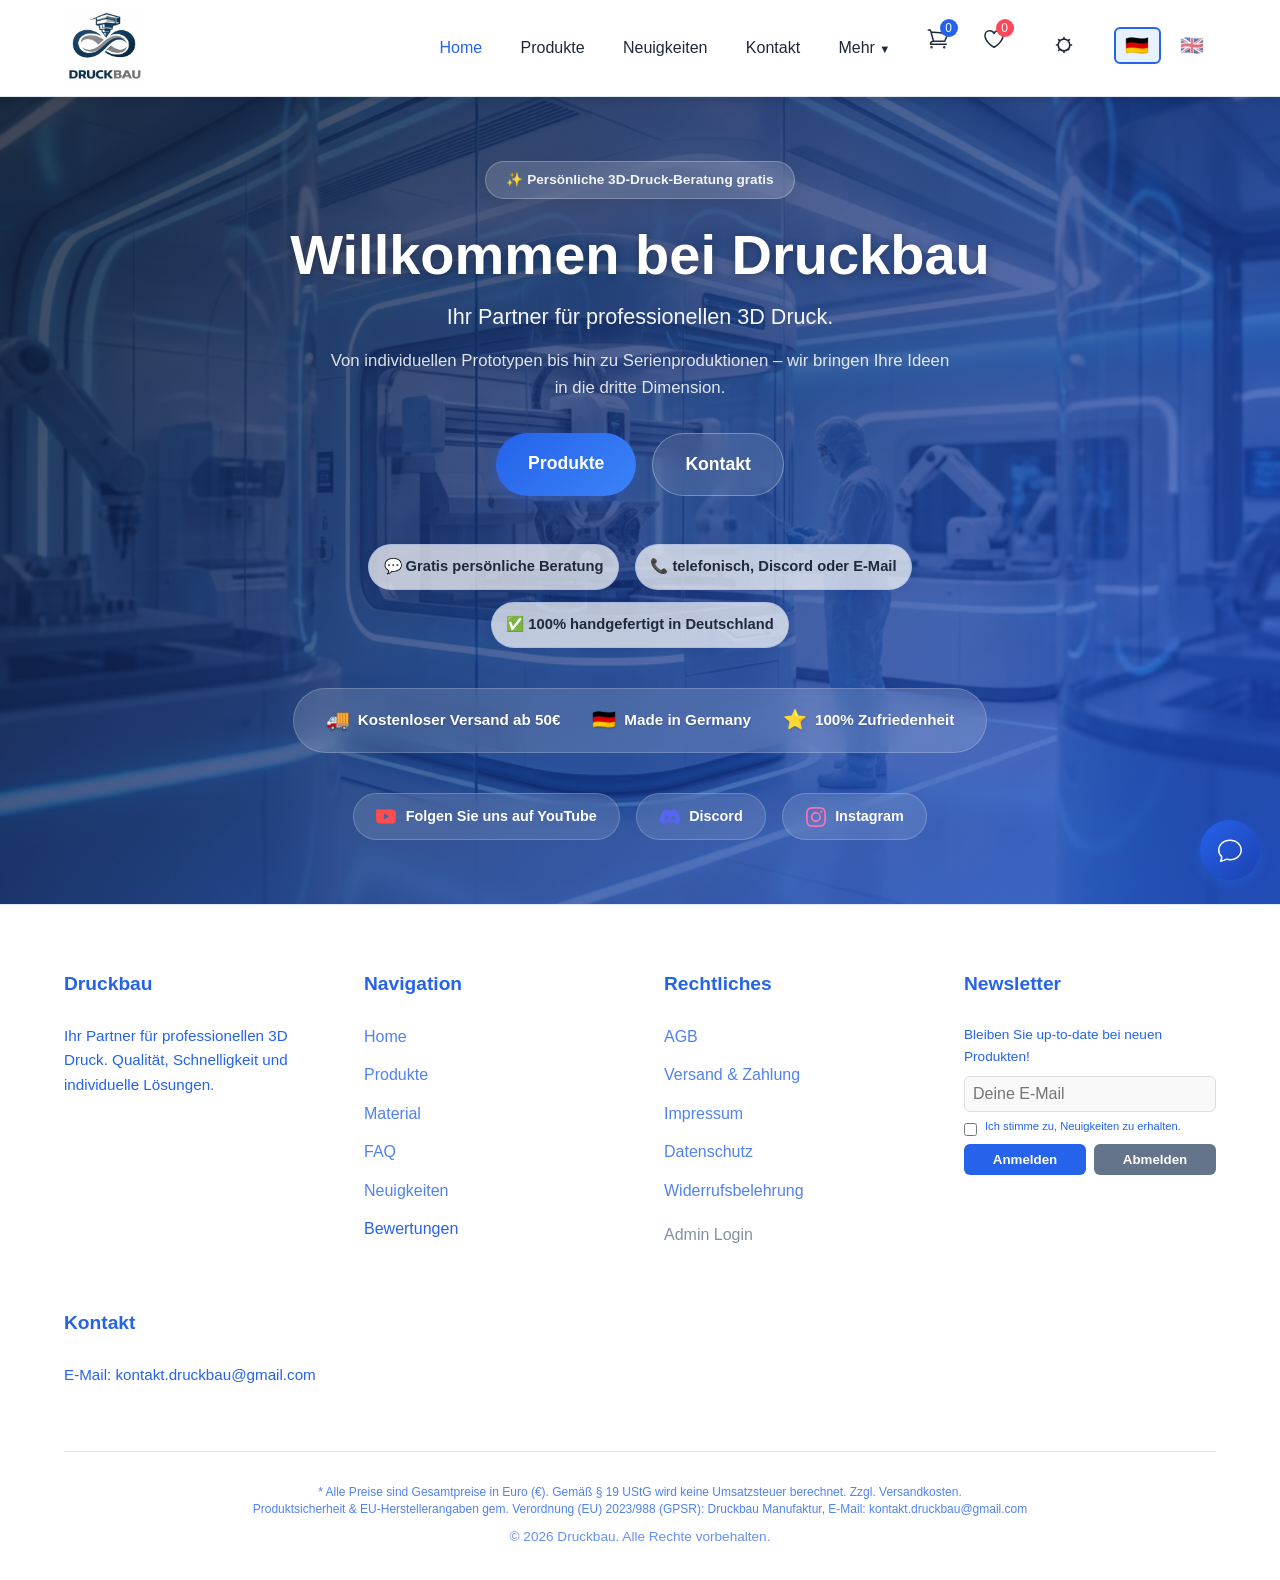
==== commit a2e4ac4c: "full new update datenschutzerklärung und co" ====
--- a/index.html
+++ b/index.html
@@ -7,6 +7,8 @@
     <title>Druckbau - 3D Druck Service</title>
     <link rel="icon" type="image/jpeg" href="logo.jpg">
     <!-- Social Media Tags -->
+    <meta name="description" content="Druckbau - Individuelle 3D-Druck-Aufträge, persönlicher Service, hochwertige Materialien und kostenlose persönliche Beratung für Ihre Ideen.">
+    <meta name="keywords" content="3D Druck, individuelle Geschenke, Fidget Klicker, Hundekotbeutelspender, Stifthalter, 3D Druck Berlin, 3D Druck Made in Germany">
     <meta property="og:title" content="Druckbau - Premium 3D Druck Service">
     <meta property="og:description"
         content="Ihr Partner für professionellen 3D Druck. Individuelle Anfertigungen, hochwertige Materialien und schnelle Lieferung.">
@@ -18,14 +20,10 @@
     <meta name="twitter:title" content="Druckbau - 3D Druck Service">
     <meta name="twitter:description" content="Professioneller 3D Druck Service für Ihre Ideen.">
     <meta name="twitter:image" content="https://druckbau.de/logo.jpg">
-    <!-- Premium Fonts -->
-    <link rel="preconnect" href="https://fonts.googleapis.com">
-    <link rel="preconnect" href="https://fonts.gstatic.com" crossorigin>
-    <link href="https://fonts.googleapis.com/css2?family=Inter:wght@300;400;500;600;700&display=swap" rel="stylesheet">
     <link rel="stylesheet" href="style.css">
     <!-- Security Headers -->
     <meta http-equiv="Content-Security-Policy"
-        content="default-src 'self'; script-src 'self' 'unsafe-inline' https://fonts.googleapis.com https://cdn.jsdelivr.net https://ajax.googleapis.com; style-src 'self' 'unsafe-inline' https://fonts.googleapis.com; font-src 'self' https://fonts.gstatic.com; img-src 'self' data:; connect-src 'self' https://api.emailjs.com https://ezwmsguucjzqovypmggk.supabase.co; object-src 'none'; base-uri 'self'; upgrade-insecure-requests; frame-ancestors 'none';">
+        content="default-src 'self'; script-src 'self' 'unsafe-inline' https://fonts.googleapis.com https://ajax.googleapis.com; style-src 'self' 'unsafe-inline' https://fonts.googleapis.com; font-src 'self' https://fonts.gstatic.com; img-src 'self' data:; connect-src 'self'; object-src 'none'; base-uri 'self'; upgrade-insecure-requests; frame-ancestors 'none';">
     <meta name="referrer" content="no-referrer-when-downgrade">
     <meta http-equiv="X-Content-Type-Options" content="nosniff">
     <meta http-equiv="X-Frame-Options" content="DENY">
@@ -105,20 +103,26 @@
         <section id="home" class="active" style="display: flex;">
             <div class="hero-content">
                 <div class="hero-badge">
-                    <span>✨ Professioneller 3D-Druck Service</span>
+                    <span>✨ Persönliche 3D-Druck-Beratung gratis</span>
                 </div>
                 <h1 class="hero-title" data-i18n="home_title">Willkommen bei <span class="gradient-text">Druckbau</span></h1>
-                <p class="hero-subtitle" data-i18n="home_subtitle">Ihr Partner für professionellen 3D-Druck</p>
+                <p class="hero-subtitle" data-i18n="home_subtitle">Ihre Idee, sauber umgesetzt – mit persönlicher Betreuung.</p>
                 <p class="hero-description" data-i18n="home_hero_desc">
                     Von individuellen Prototypen bis hin zu Serienproduktionen – wir bringen Ihre Ideen in die dritte
-                    Dimension.
+                    Dimension und helfen Ihnen mit verständlicher, unkomplizierter Beratung von der ersten Idee bis zur fertigen Bestellung.
                 </p>
 
                 <div class="hero-buttons">
                     <a href="#" class="hero-btn primary nav-link" data-target="products"
                         data-i18n="nav_products">Produkte ansehen →</a>
                     <a href="#" class="hero-btn secondary nav-link" data-target="contact"
-                        data-i18n="nav_contact">Kontakt aufnehmen</a>
+                        data-i18n="nav_contact">Kostenlose Beratung anfragen</a>
+                </div>
+
+                <div class="consulting-strip">
+                    <span>💬 Gratis persönliche Beratung</span>
+                    <span>📞 telefonisch, Discord oder E-Mail</span>
+                    <span>✅ 100% handgefertigt in Deutschland</span>
                 </div>
                 
                 <!-- USP Bar -->
@@ -791,7 +795,7 @@
             </div>
             <div class="footer-col">
                 <h3 data-i18n="footer_contact">Kontakt</h3>
-                <p>E-Mail: <a href="mailto:druckbau@gmail.com">druckbau@gmail.com</a></p>
+                <p>E-Mail: <a href="mailto:kontakt.druckbau@gmail.com">kontakt.druckbau@gmail.com</a></p>
                 <div class="social-icons">
                     <!-- Platzhalter für Social Media Icons -->
                 </div>
@@ -800,7 +804,7 @@
         <div class="footer-bottom">
             <p style="font-size:0.75rem; opacity:0.8; margin-bottom:0.5rem; line-height:1.4;">
                 * Alle Preise sind Gesamtpreise in Euro (€). Gemäß § 19 UStG wird keine Umsatzsteuer berechnet. Zzgl. Versandkosten.<br>
-                Produktsicherheit & EU-Herstellerangaben gem. Verordnung (EU) 2023/988 (GPSR): Druckbau Manufaktur, E-Mail: druckbau@gmail.com
+                Produktsicherheit & EU-Herstellerangaben gem. Verordnung (EU) 2023/988 (GPSR): Druckbau Manufaktur, E-Mail: kontakt.druckbau@gmail.com
             </p>
             <p class="copyright">&copy; 2026 Druckbau. Alle Rechte vorbehalten.</p>
         </div>
@@ -1031,38 +1035,28 @@
                         Ich habe die <a href="widerruf.html" target="_blank">Widerrufsbelehrung</a> zur Kenntnis genommen.
                     </label>
                 </div>
+                <div class="form-group gdpr-group" style="text-align: left; margin-bottom: 1rem; display: flex; align-items: flex-start;">
+                    <input type="checkbox" id="checkout-social-media" style="width: auto; margin-right: 0.5rem; margin-top: 4px;">
+                    <label for="checkout-social-media" style="display: inline; font-size: 0.85rem; line-height: 1.4;">
+                        Ja, ich stimme zu, dass mein Bestellinhalt in einem unserer Social‑Media‑Videos gezeigt werden darf. Dabei nennen wir nur meinen Vornamen und keine weiteren personenbezogenen Daten. <a href="./instagram.html" target="_blank">Erklärung</a>
+                    </label>
+                </div>
 
                 <div class="checkout-actions" style="display: flex; gap: 1rem;">
                     <button class="contact-btn back-step-btn" style="flex: 1; background: var(--text-light);"
                         data-i18n="checkout_back">Zurück</button>
                     <button class="contact-btn" style="flex: 2; display: flex; align-items: center; justify-content: center; text-align: center; border: none; cursor: pointer;" id="final-checkout-btn"
-                        data-i18n="checkout_submit">Bestellung abschließen</button>
+                        data-i18n="checkout_submit">Zahlungspflichtig bestellen</button>
                 </div>
             </div>
         </div>
     </div>
 
-    <!-- Cookie Banner -->
-    <div id="cookie-banner" class="cookie-banner">
-        <div class="cookie-content">
-            <h3 data-i18n="cookie_title">Datenschutz & Cookies</h3>
-            <p data-i18n="cookie_text">Wir nutzen Cookies (inkl. Google Analytics), um unser Angebot zu verbessern. Du kannst zustimmen oder ablehnen.</p>
-        </div>
-        <div class="cookie-actions">
-            <button id="cookie-accept" class="cookie-btn cookie-accept" data-i18n="cookie_accept">Zustimmen</button>
-            <button id="cookie-decline" class="cookie-btn cookie-decline" style="background: transparent; border: 1px solid var(--primary-blue); color: var(--primary-blue); margin-right: 10px;" data-i18n="cookie_decline">Ablehnen</button>
-            <a href="datenschutz.html" class="cookie-btn cookie-settings" data-i18n="cookie_settings">Datenschutzerklärung</a>
-        </div>
-    </div>
-
     <!-- Toast Notification Container -->
     <div id="toast-container" class="toast-container"></div>
 
     <!-- Scripts -->
-    <script type="text/javascript" src="https://cdn.jsdelivr.net/npm/@emailjs/browser@4/dist/email.min.js"
-        integrity="sha384-SALc35EccAf6RzGw4iNsyj7kTPr33K7RoGzYu+7heZhT8s0GZouafRiCg1qy44AS"
-        crossorigin="anonymous"></script>
-    <script src="https://cdn.jsdelivr.net/npm/@supabase/supabase-js@2"></script>
+    <script src="legal-data.js"></script>
     <script src="bundled.js"></script>
     <!-- Lightbox --> 
     <div id="lightbox" class="modal-overlay" onclick="closeLightbox()"> 
--- a/style.css
+++ b/style.css
@@ -32,7 +32,7 @@
     margin: 0;
     padding: 0;
     box-sizing: border-box;
-    font-family: 'Inter', sans-serif;
+    font-family: 'Segoe UI', 'Inter', sans-serif;
     transition: background-color 0.3s ease, color 0.3s ease, border-color 0.3s ease;
 }
 
@@ -3366,6 +3366,29 @@
     transform: translateY(-3px);
 }
 
+.consulting-strip {
+    display: flex;
+    flex-wrap: wrap;
+    gap: 0.75rem 1rem;
+    justify-content: center;
+    margin-top: 1rem;
+    margin-bottom: 1.5rem;
+    color: var(--text-dark);
+    font-weight: 600;
+    font-size: 0.92rem;
+}
+
+.consulting-strip span {
+    display: inline-flex;
+    align-items: center;
+    gap: 0.4rem;
+    padding: 0.65rem 0.9rem;
+    background: rgba(255, 255, 255, 0.7);
+    border: 1px solid rgba(37, 99, 235, 0.12);
+    border-radius: 999px;
+    box-shadow: 0 2px 10px rgba(15, 23, 42, 0.05);
+}
+
 /* USP Bar */
 .usp-bar {
     display: flex;
@@ -3402,3 +3425,20 @@
         align-items: flex-start;
     }
 }
+
+/* Mobile responsive adjustments */
+@media (max-width: 600px) {
+  body { padding: 0.5rem; }
+  nav { padding: 0.75rem 1rem; }
+  .nav-links { flex-direction: column; gap: 0.5rem; width: 100%; }
+  .hero-buttons { flex-direction: column; }
+  .hero-btn { width: 100%; }
+  .consulting-strip { flex-direction: column; align-items: flex-start; }
+  .products-grid { grid-template-columns: 1fr; }
+  .comparison-table, .admin-section { overflow-x: auto; }
+  .chat-widget { max-width: 100%; width: 100%; }
+  .chat-messages { max-height: 300px; }
+  .quick-reply-btn { width: 100%; margin: 0.25rem 0; }
+  .hero-btn { padding: 0.8rem 1.5rem; font-size: 1rem; }
+  .product-card { padding: 1rem; }
+}
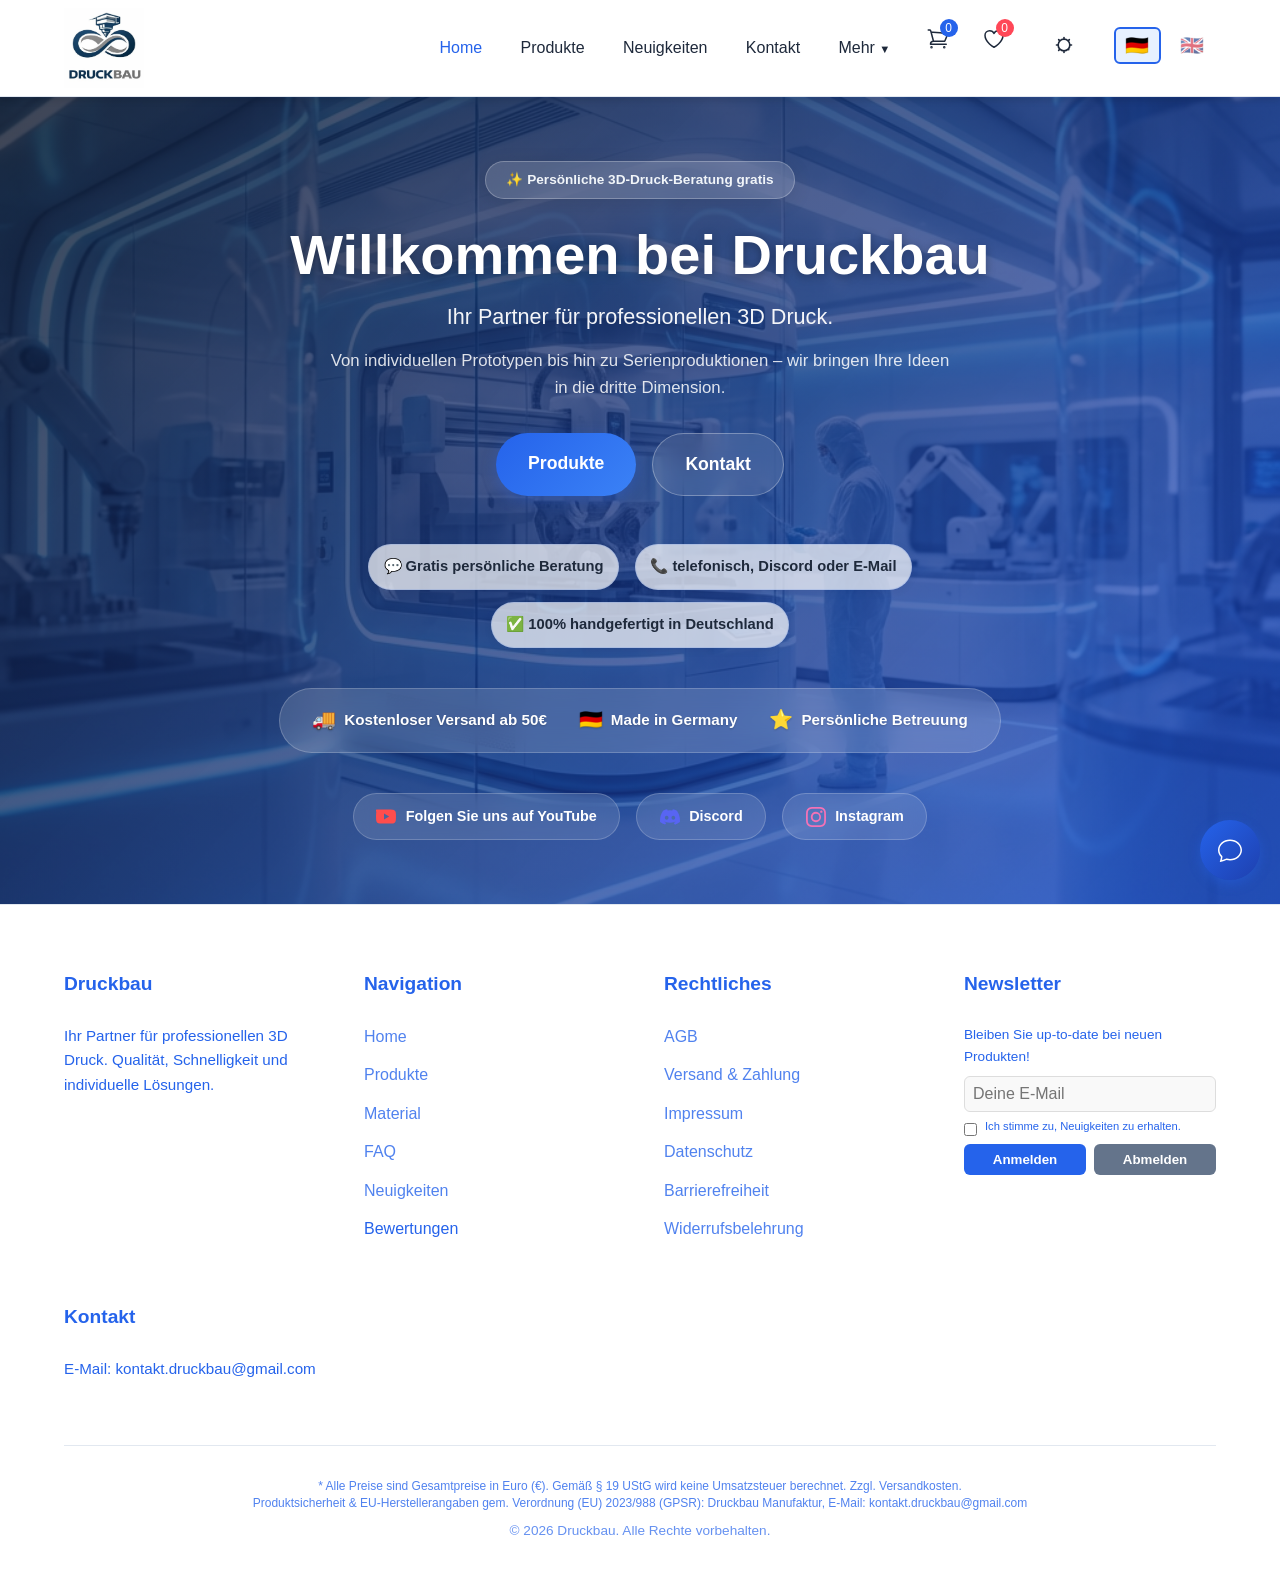
==== commit 3a22af00: "Add files via upload" ====
--- a/index.html
+++ b/index.html
@@ -54,8 +54,6 @@
                     <li><a href="#" class="nav-link" data-target="faq" data-i18n="nav_faq">FAQ</a></li>
                     <li><a href="#" class="nav-link" data-target="comparison"
                             data-i18n="nav_comparison">Material-Vergleich</a></li>
-                    <li id="admin-nav-item" style="display: none;"><a href="#" class="nav-link" data-target="admin"
-                            style="color: #d9534f; font-weight: bold;">Admin</a></li>
                 </ul>
             </li>
             <li class="cart-icon-container" data-target="cart">
@@ -393,7 +391,31 @@
                 data-i18n="products_title">Unsere
                 Produkte</h2>
             <div class="products-grid" id="products-grid">
-                <!-- Javascript populates this -->
+                <noscript>
+                    <article class="product-card">
+                        <h3>Fidget Klicker</h3>
+                        <p>Handlicher Fidget Klicker aus PLA, in mehreren Farben erhältlich.</p>
+                        <p><strong>3,99 €</strong></p>
+                    </article>
+                    <article class="product-card">
+                        <h3>Hundekotbeutelspender</h3>
+                        <p>Praktischer 3D-gedruckter Hundekotbeutelspender für unterwegs.</p>
+                        <p><strong>14,99 €</strong></p>
+                    </article>
+                    <article class="product-card">
+                        <h3>Stifthalter</h3>
+                        <p>Kompakter Stifthalter aus dem 3D-Drucker für Schreibtisch und Büro.</p>
+                        <p><strong>6,99 €</strong></p>
+                    </article>
+                    <article class="product-card">
+                        <h3>Individuelle Auftragsarbeit</h3>
+                        <p>Beschreiben Sie Ihre Idee, Maße und Anforderungen. Anschließend erhalten Sie einen persönlichen Preisvorschlag.</p>
+                    </article>
+                </noscript>
+            </div>
+            <div class="products-seo-copy">
+                <h3>3D-Druck nach Maß</h3>
+                <p>Druckbau fertigt individuelle 3D-Drucke, Prototypen, Ersatzteile und praktische Alltagsprodukte. Für Sonderanfertigungen senden Sie Ihre Beschreibung und Maße; danach erhalten Sie einen persönlichen Preisvorschlag.</p>
             </div>
         </section>
 
@@ -441,8 +463,8 @@
         <!-- Guarantee Section -->
         <section id="guarantee" class="guarantee-section">
             <div class="guarantee-icon">✓</div>
-            <div class="guarantee-title">100% Zufriedenheitsgarantie</div>
-            <div class="guarantee-text">Kostenloser Nachdruck bei Druckfehlern</div>
+            <div class="guarantee-title">Unser Qualitätsversprechen</div>
+            <div class="guarantee-text">Bei Druckfehlern prüfen wir den Fall persönlich und finden eine faire Lösung.</div>
         </section>
 
 
@@ -610,11 +632,11 @@
             </div>
         </section>
 
-        <!-- News & Admin Section -->
         <!-- News Section -->
         <section id="news" class="news-section"
             style="display: none; padding: 4rem 2rem; max-width: 1200px; margin: 0 auto;">
             <h2 class="section-title" data-i18n="news_title">Neuigkeiten & Status</h2>
+            <p style="text-align: center; color: var(--text-light);">Ihre Bestellung können Sie mit der Bestellnummer prüfen. Bei Versand erhalten Sie die Tracking-Informationen per E-Mail.</p>
 
             <div id="public-news-banner" class="news-banner">
                 <p id="news-text" data-i18n="news_loading">Lade Neuigkeiten...</p>
@@ -622,101 +644,6 @@
             </div>
         </section>
 
-        <!-- Admin Section (Hidden by default) -->
-        <section id="admin" class="admin-section"
-            style="display: none; padding: 4rem 2rem; max-width: 1200px; margin: 0 auto;">
-            <h2 class="section-title" style="color: #d9534f;">Admin Dashboard</h2>
-
-            <div id="admin-panel" style="border: 1px solid var(--primary-blue); padding: 1.5rem; border-radius: 8px;">
-                <div class="admin-group">
-                    <h4>Neuen Status erstellen</h4>
-                    <textarea id="admin-news-input"
-                        style="width: 100%; min-height: 100px; padding: 0.5rem; margin-bottom: 0.5rem;"
-                        placeholder="Was gibt es Neues?"></textarea>
-                    <button id="save-news-btn" class="contact-btn">Status speichern</button>
-                    <button id="delete-news-btn"
-                        style="color: #999; border: 1px solid #999; background: none; padding: 5px 10px; cursor: pointer; border-radius: 4px; margin-left: 0.5rem; font-size: 0.85rem;">Verlauf
-                        löschen</button>
-                </div>
-
-                <div class="admin-group" style="margin-top: 2rem;">
-                    <h4>Neuigkeiten Verlauf</h4>
-                    <div id="admin-news-history"
-                        style="max-height: 200px; overflow-y: auto; border: 1px solid #eee; padding: 0.5rem; margin-top: 1rem; border-radius: 4px;">
-                        <!-- News history items inserted here -->
-                    </div>
-                </div>
-
-
-
-                <div class="admin-group" style="margin-top: 2rem;">
-                    <div style="display: flex; justify-content: space-between; align-items: center; margin-bottom: 1rem;">
-                        <h4 style="margin: 0;">Newsletter Abonnenten</h4>
-                        <button id="admin-send-newsletter" class="contact-btn" style="padding: 0.5rem 1rem; font-size: 0.85rem; background: var(--primary-blue);">Newsletter senden</button>
-                    </div>
-                    <div class="table-container" style="overflow-x: auto; margin-top: 1rem;">
-                        <table id="newsletter-table" style="width: 100%; border-collapse: collapse;">
-                            <thead>
-                                <tr style="background: var(--bg-light); text-align: left;">
-                                    <th style="padding: 0.5rem; font-size: 0.85rem;">Datum</th>
-                                    <th style="padding: 0.5rem; font-size: 0.85rem;">E-Mail</th>
-                                    <th style="padding: 0.5rem; font-size: 0.85rem;">Aktion</th>
-                                </tr>
-                            </thead>
-                            <tbody>
-                                <!-- Emails inserted here -->
-                            </tbody>
-                        </table>
-                    </div>
-                </div>
-
-
-
-                <div class="admin-group" style="margin-top: 2rem;">
-                    <h4>Gutschein-Verwaltung</h4>
-                    <div style="overflow-x: auto; margin-top: 1rem;">
-                        <table id="admin-coupons-table" style="width: 100%; border-collapse: collapse;">
-                            <thead>
-                                <tr style="background: var(--bg-light); text-align: left;">
-                                    <th style="padding: 0.5rem; font-size: 0.85rem;">Code</th>
-                                    <th style="padding: 0.5rem; font-size: 0.85rem;">Typ</th>
-                                    <th style="padding: 0.5rem; font-size: 0.85rem;">Wert</th>
-                                    <th style="padding: 0.5rem; font-size: 0.85rem;">Ablauf</th>
-                                    <th style="padding: 0.5rem; font-size: 0.85rem;">Aktion</th>
-                                </tr>
-                            </thead>
-                            <tbody>
-                                <!-- Coupons inserted here -->
-                            </tbody>
-                        </table>
-                    </div>
-
-                    <div style="margin-top: 1rem; padding: 1rem; border: 1px solid #eee; border-radius: 4px;">
-                        <h5>Neuen Gutschein hinzufügen</h5>
-                        <div style="display: flex; gap: 0.5rem; flex-wrap: wrap;">
-                            <input type="text" id="admin-coupon-code" placeholder="CODE" class="qty-input"
-                                style="flex: 1; min-width: 100px;">
-                            <select id="admin-coupon-type" class="qty-input" style="flex: 1; min-width: 100px;">
-                                <option value="percentage">Prozent (%)</option>
-                                <option value="fixed">Festbetrag (€)</option>
-                            </select>
-                            <input type="number" id="admin-coupon-value" placeholder="Wert" class="qty-input"
-                                style="flex: 1; min-width: 80px;">
-                            <input type="text" id="admin-coupon-expiry" placeholder="TT.MM.JJJJ" class="qty-input"
-                                style="flex: 1; min-width: 120px;">
-                            <button id="add-coupon-btn" class="contact-btn"
-                                style="padding: 0.5rem 1rem;">Hinzufügen</button>
-                        </div>
-                    </div>
-                </div>
-
-                <div class="admin-group" style="margin-top: 2rem;">
-                    <h4>Sonderangebot erstellen</h4>
-                    <button class="contact-btn seasonal-offer-btn">Neues Angebot erstellen</button>
-                </div>
-
-            </div>
-        </section>
         <!-- Social Media Feed Section -->
         <section id="social-feed" class="social-section" style="padding: 4rem 2rem; background: var(--bg-light);">
             <h2 class="section-title" data-i18n="social_title">Folgen Sie uns</h2>
@@ -766,10 +693,8 @@
                 <a href="versand.html" class="footer-link" data-i18n="footer_shipping">Versand & Zahlung</a>
                 <a href="impressum.html" class="footer-link" data-i18n="footer_impressum">Impressum</a>
                 <a href="datenschutz.html" class="footer-link" data-i18n="footer_privacy">Datenschutz</a>
+                <a href="barrierefreiheit.html" class="footer-link">Barrierefreiheit</a>
                 <a href="widerruf.html" class="footer-link" data-i18n="footer_returns">Widerrufsbelehrung</a>
-                <a href="javascript:void(0);" id="admin-trigger" class="footer-link"
-                    style="color: var(--text-light); border-top: 1px solid rgba(255,255,255,0.1); padding-top: 5px; margin-top: 5px;">Admin
-                    Login</a>
             </div>
             <div class="footer-col">
                 <h3 data-i18n="footer_newsletter">Newsletter</h3>
